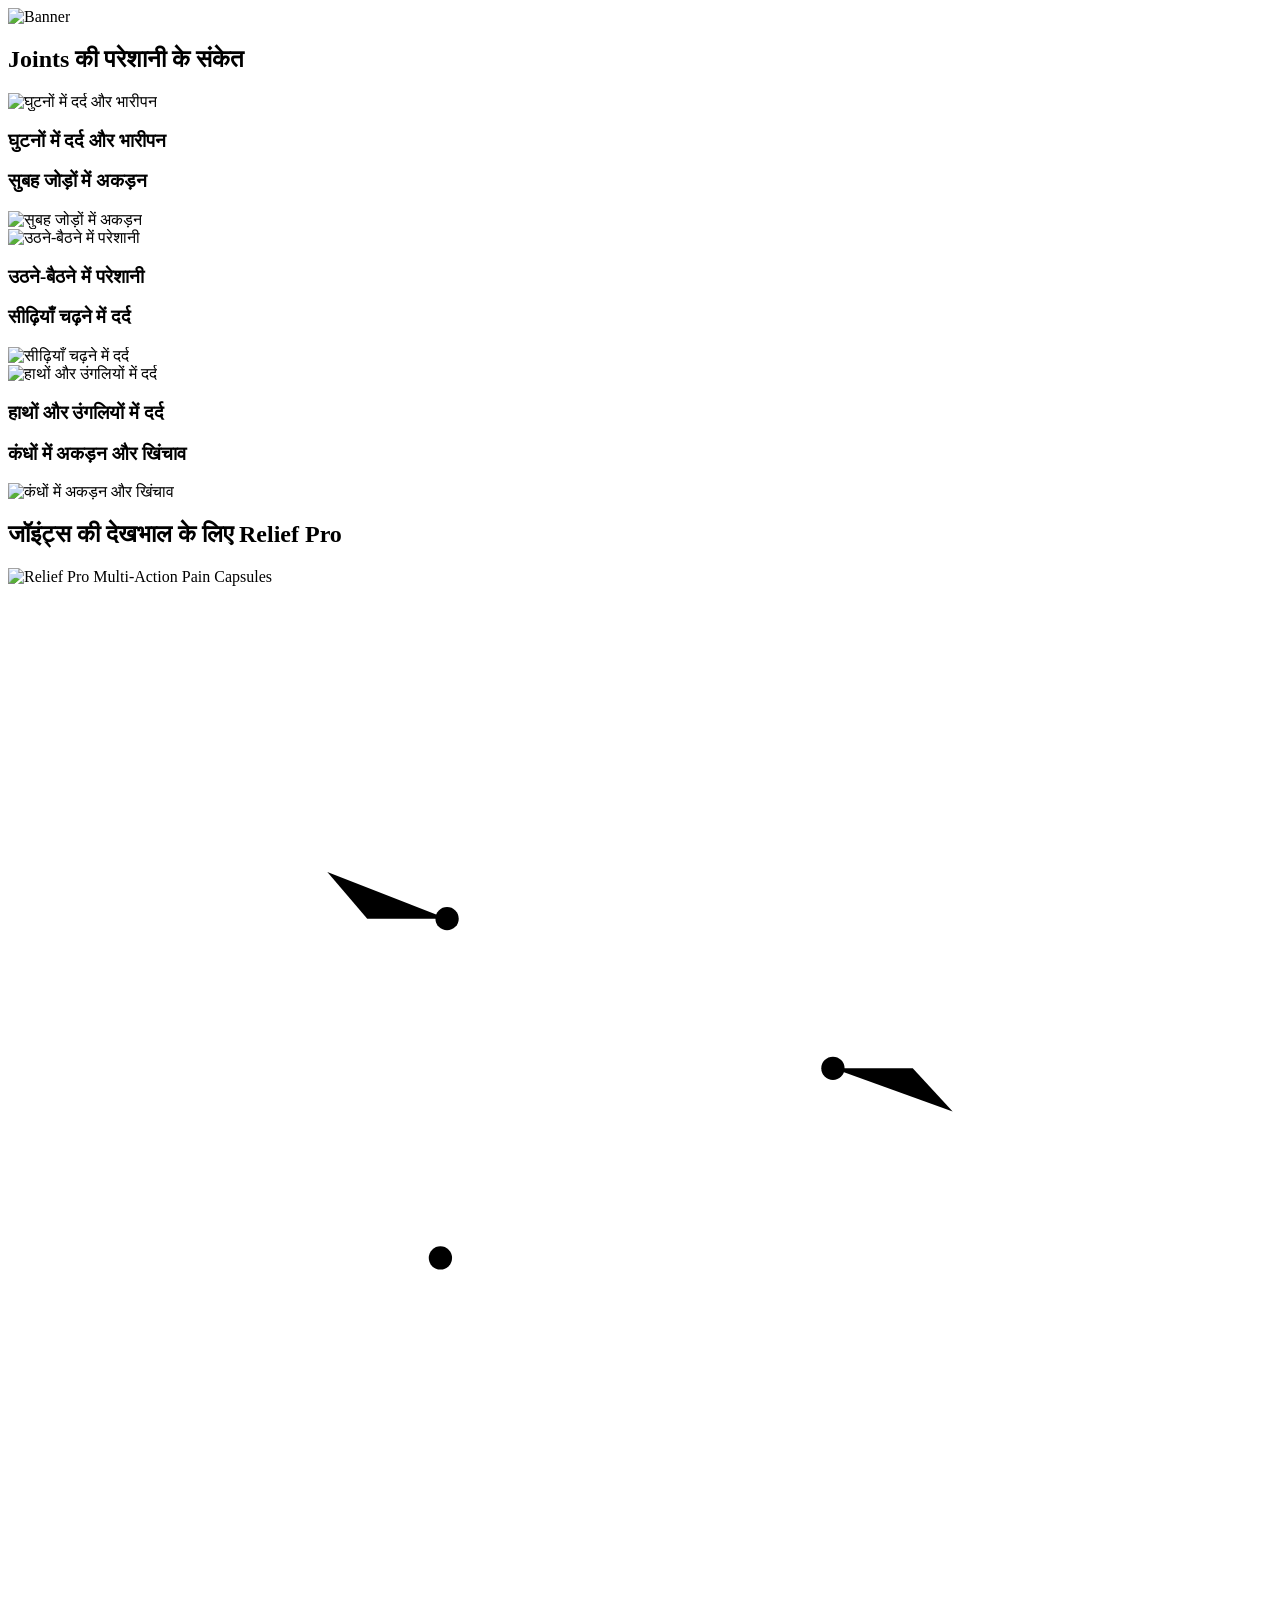
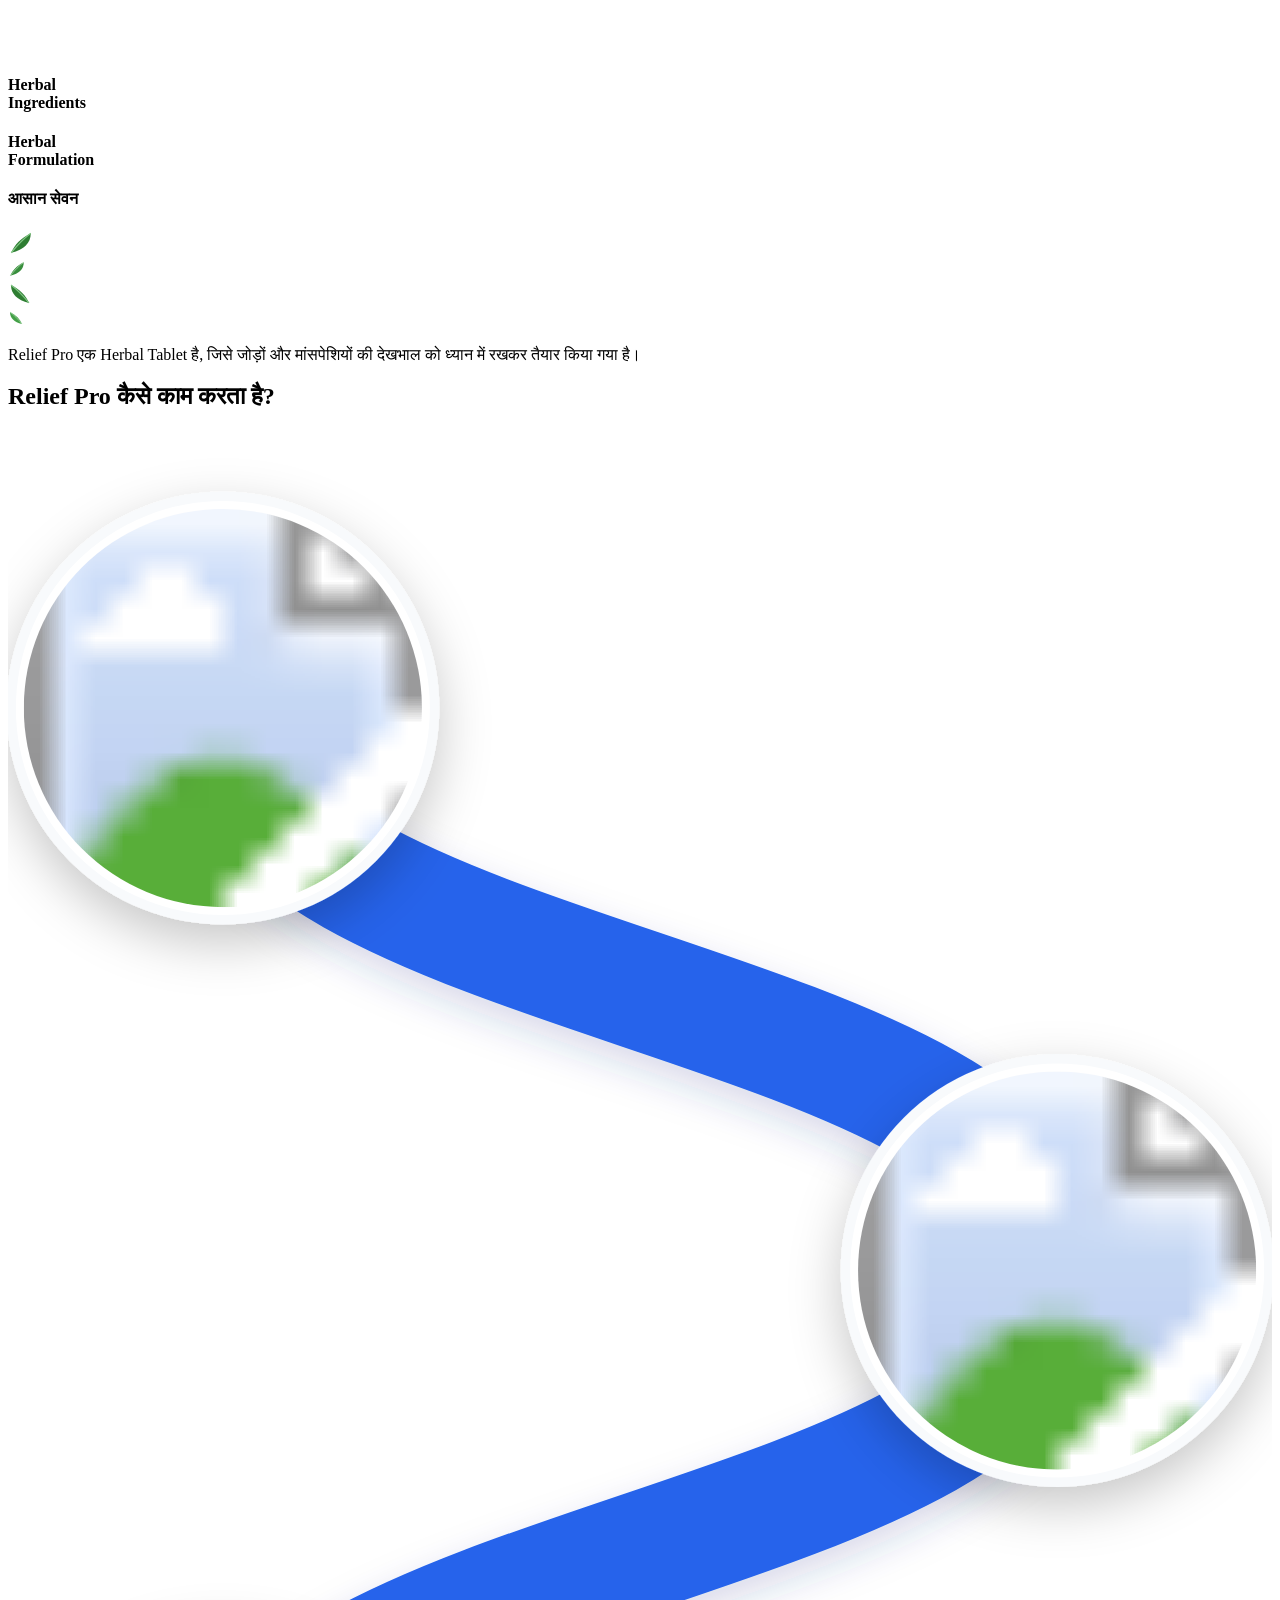
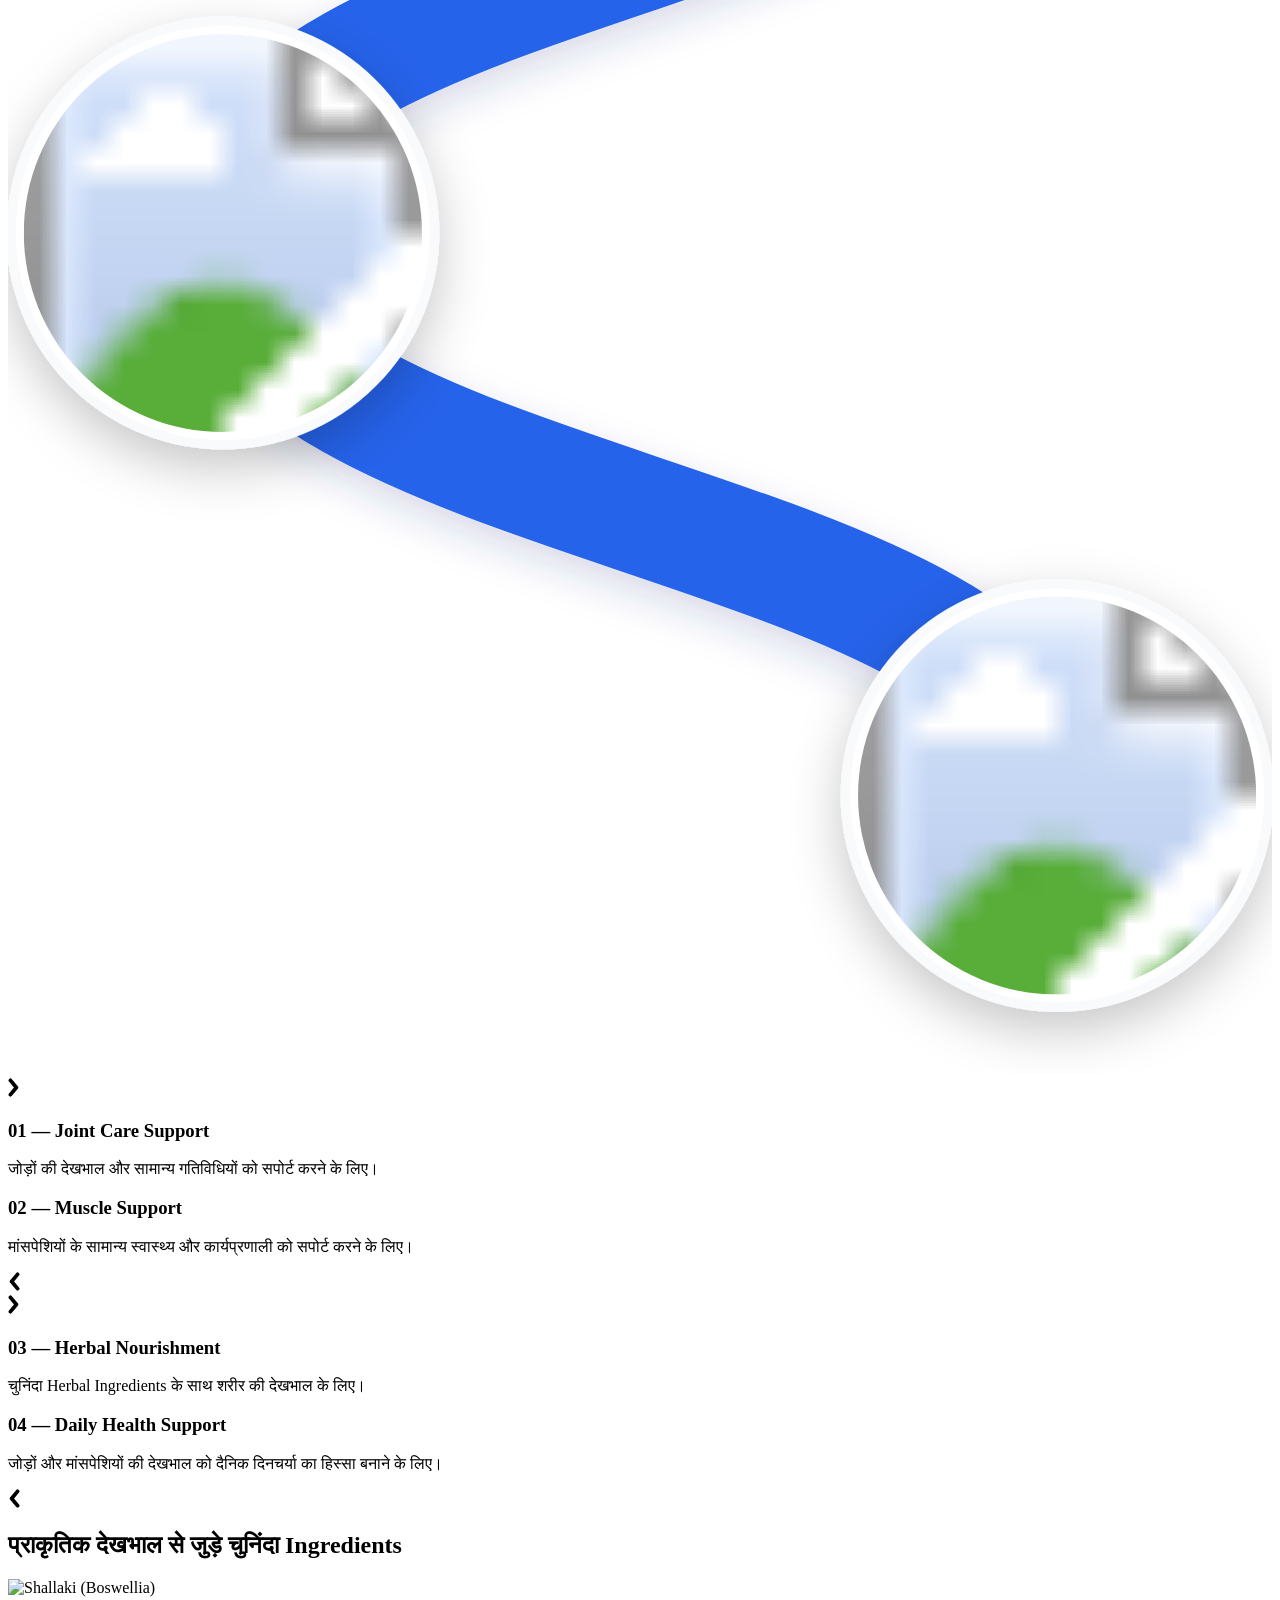
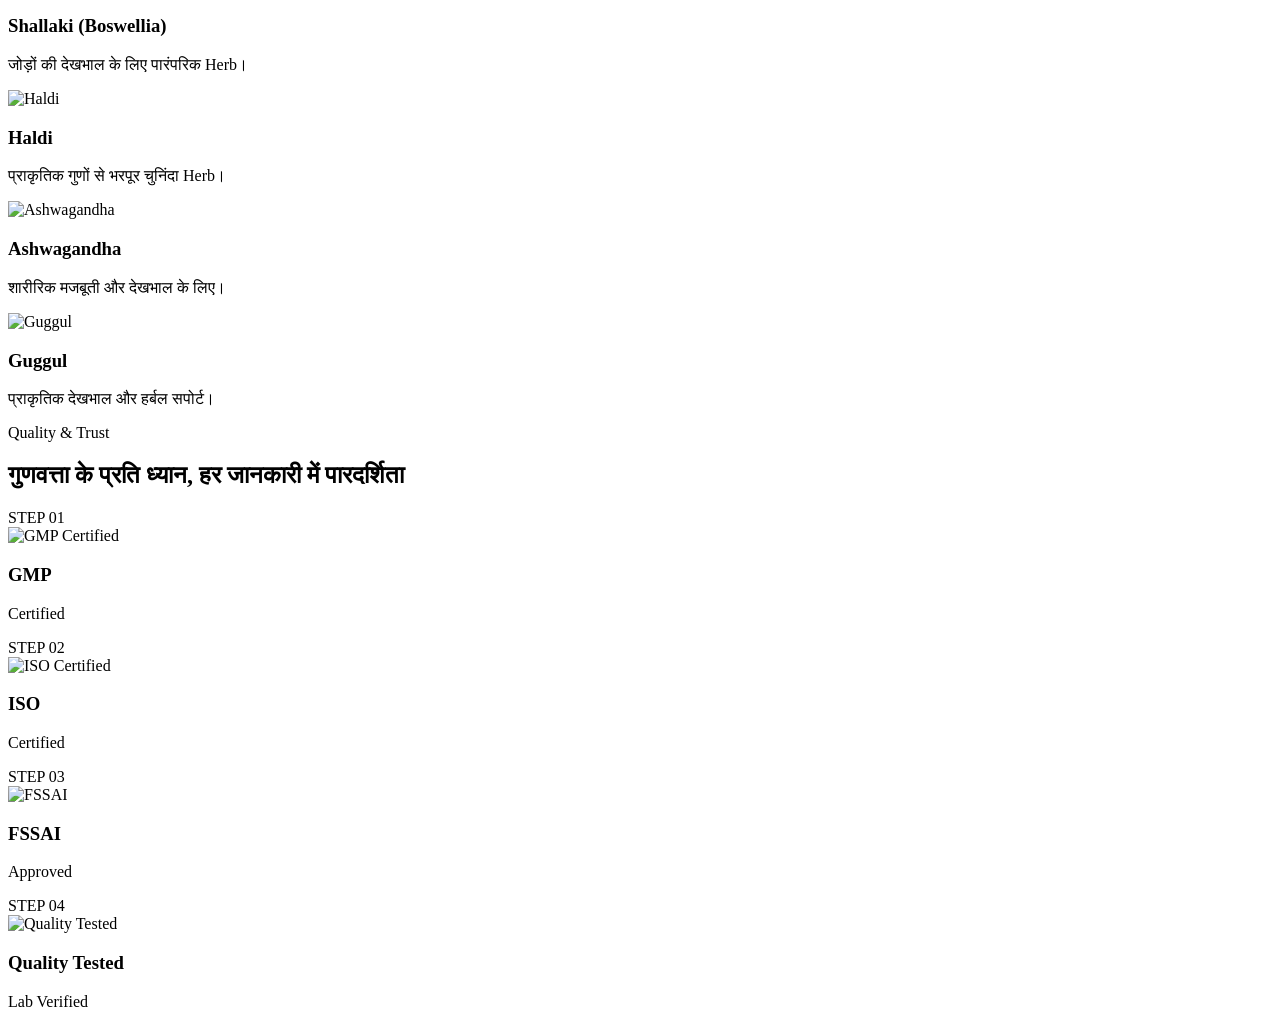
==== index.html @ 4ad6a69c "Add files via upload" ====
<!DOCTYPE html>
<html lang="hi">

<head>
  <meta charset="UTF-8">
  <meta name="viewport" content="width=device-width, initial-scale=1.0, maximum-scale=1.0, user-scalable=no">
  <title>Joints Care - Relief Pro</title>

  <!-- Google Fonts: Mukta & Poppins -->
  <link rel="preconnect" href="https://fonts.googleapis.com">
  <link rel="preconnect" href="https://fonts.gstatic.com" crossorigin>
  <link
    href="https://fonts.googleapis.com/css2?family=Mukta:wght@400;500;600;700;800&family=Poppins:wght@500;600;700;800&display=swap"
    rel="stylesheet">

  <link rel="stylesheet" href="style.css">
</head>

<body>

  <!-- Main Mobile Container (Max 450px) -->
  <div class="mobile-wrapper">
    <!-- Banner Section -->
    <section class="banner-section">
      <img src="banner.png" alt="Banner" class="banner-img">
    </section>

    <!-- Section 2: समस्या को समझें -->
    <section class="problem-section">
      <div class="section-tag">
        <!-- <span>समस्या को समझें</span> -->
      </div>

      <h2 class="section-title"><span class="highlight-saffron">Joints</span> की परेशानी के संकेत</h2>

      <div class="zigzag-list">
        <!-- Item 1 (Image Left, Text Right) -->
        <div class="zigzag-item item-left animate-on-scroll">
          <div class="zigzag-img-wrap">
            <img src="1.jpg" alt="घुटनों में दर्द और भारीपन" class="zigzag-img">
          </div>
          <div class="zigzag-text">
            <h3 class="zigzag-title">घुटनों में दर्द और भारीपन</h3>
          </div>
        </div>

        <!-- Item 2 (Text Left, Image Right) -->
        <div class="zigzag-item item-right animate-on-scroll">
          <div class="zigzag-text">
            <h3 class="zigzag-title">सुबह जोड़ों में अकड़न</h3>
          </div>
          <div class="zigzag-img-wrap">
            <img src="2.jpg" alt="सुबह जोड़ों में अकड़न" class="zigzag-img">
          </div>
        </div>

        <!-- Item 3 (Image Left, Text Right) -->
        <div class="zigzag-item item-left animate-on-scroll">
          <div class="zigzag-img-wrap">
            <img src="3.jpg" alt="उठने-बैठने में परेशानी" class="zigzag-img">
          </div>
          <div class="zigzag-text">
            <h3 class="zigzag-title">उठने-बैठने में परेशानी</h3>
          </div>
        </div>

        <!-- Item 4 (Text Left, Image Right) -->
        <div class="zigzag-item item-right animate-on-scroll">
          <div class="zigzag-text">
            <h3 class="zigzag-title">सीढ़ियाँ चढ़ने में दर्द</h3>
          </div>
          <div class="zigzag-img-wrap">
            <img src="4.jpg" alt="सीढ़ियाँ चढ़ने में दर्द" class="zigzag-img">
          </div>
        </div>

        <!-- Item 5 (Image Left, Text Right) -->
        <div class="zigzag-item item-left animate-on-scroll">
          <div class="zigzag-img-wrap">
            <img src="5.jpg" alt="हाथों और उंगलियों में दर्द" class="zigzag-img">
          </div>
          <div class="zigzag-text">
            <h3 class="zigzag-title">हाथों और उंगलियों में दर्द</h3>
          </div>
        </div>

        <!-- Item 6 (Text Left, Image Right) -->
        <div class="zigzag-item item-right animate-on-scroll">
          <div class="zigzag-text">
            <h3 class="zigzag-title">कंधों में अकड़न और खिंचाव</h3>
          </div>
          <div class="zigzag-img-wrap">
            <img src="6.jpg" alt="कंधों में अकड़न और खिंचाव" class="zigzag-img">
          </div>
        </div>
      </div>
    </section>

    <!-- Section 3: Pain Oil (3D Luxury Product Podium Showcase - Royal Blue & Saffron) -->
    <section class="product-section podium-style" id="product-section">
      <!-- 3D Luxury Showcase Card -->
      <div class="podium-card">
        <!-- Card Header (Exact user text with Royal Blue & Saffron) -->
        <div class="podium-header-center">
          <h2 class="podium-heading-clean">
            जॉइंट्स की देखभाल के लिए <span class="highlight-saffron">Relief Pro</span>
          </h2>
          <div class="title-bar-small"></div>
        </div>

        <!-- 3D Stage Arena -->
        <div class="podium-stage-arena">
          <!-- 3D Large Circular Alcove Backdrop with Inset Depth -->
          <div class="podium-alcove-circle"></div>

          <!-- Product Bottle & Pedestal Frame -->
          <div class="podium-bottle-frame">
            <img src="product.jpg" alt="Relief Pro Multi-Action Pain Capsules" class="podium-bottle-photo">
          </div>

          <!-- SVG Precision Pointer Lines with Dots (Strictly Royal Blue #1F3A8A) -->
          <svg class="podium-pointers-svg" viewBox="0 0 380 320" preserveAspectRatio="none">
            <!-- Left Top Pointer: Herbal Ingredients (Ends at X=96, before text) -->
            <circle cx="132" cy="100" r="3.5" class="pointer-dot-svg" />
            <path d="M 132,100 L 108,100 L 96,86" class="pointer-path-svg" />

            <!-- Right Mid Pointer: Herbal Formulation (Ends at X=284, before text) -->
            <circle cx="248" cy="145" r="3.5" class="pointer-dot-svg" />
            <path d="M 248,145 L 272,145 L 284,158" class="pointer-path-svg" />

            <!-- Left Bottom Pointer: आसान सेवन (Ends at X=96, before text) -->
            <circle cx="130" cy="202" r="3.5" class="pointer-dot-svg" />
            <path d="M 130,202 L 96,202" class="pointer-path-svg" />
          </svg>

          <!-- Callout Label 1: Herbal Ingredients (Top-Left) -->
          <div class="podium-callout callout-left-top">
            <h4>Herbal<br>Ingredients</h4>
          </div>

          <!-- Callout Label 2: Herbal Formulation (Mid-Right) -->
          <div class="podium-callout callout-right-mid">
            <h4>Herbal<br>Formulation</h4>
          </div>

          <!-- Callout Label 3: आसान सेवन (Bottom-Left) -->
          <div class="podium-callout callout-left-bottom">
            <h4>आसान सेवन</h4>
          </div>

          <!-- 3D White Pedestal Base with Saffron Rim -->
          <div class="podium-base-pedestal">
            <div class="pedestal-gold-line"></div>
          </div>

          <!-- Fresh Green Leaves scattered on floor -->
          <div class="podium-leaf leaf-pos-1">
            <svg viewBox="0 0 32 32" fill="#2E7D32" width="26" height="26">
              <path d="M4 28 C 8 18, 16 10, 28 4 C 28 16, 20 24, 4 28 Z" />
              <path d="M4 28 C 12 18, 20 10, 28 4" stroke="#81C784" stroke-width="1.5" fill="none" />
            </svg>
          </div>
          <div class="podium-leaf leaf-pos-2">
            <svg viewBox="0 0 32 32" fill="#388E3C" width="18" height="18">
              <path d="M4 28 C 8 18, 16 10, 28 4 C 28 16, 20 24, 4 28 Z" />
              <path d="M4 28 C 12 18, 20 10, 28 4" stroke="#A5D6A7" stroke-width="1.5" fill="none" />
            </svg>
          </div>
          <div class="podium-leaf leaf-pos-3">
            <svg viewBox="0 0 32 32" fill="#2E7D32" width="24" height="24">
              <path d="M28 28 C 24 18, 16 10, 4 4 C 4 16, 12 24, 28 28 Z" />
              <path d="M28 28 C 20 18, 12 10, 4 4" stroke="#81C784" stroke-width="1.5" fill="none" />
            </svg>
          </div>
          <div class="podium-leaf leaf-pos-4">
            <svg viewBox="0 0 32 32" fill="#43A047" width="16" height="16">
              <path d="M28 28 C 24 18, 16 10, 4 4 C 4 16, 12 24, 28 28 Z" />
              <path d="M28 28 C 20 18, 12 10, 4 4" stroke="#A5D6A7" stroke-width="1.5" fill="none" />
            </svg>
          </div>
        </div>
      </div>

      <!-- Clean Description Box Below Card (Exact user text) -->
      <div class="podium-desc-card">
        <p>Relief Pro एक Herbal Tablet है, जिसे जोड़ों और मांसपेशियों की देखभाल को ध्यान में रखकर तैयार किया गया है।</p>
      </div>
    </section>

    <!-- SECTION 4: How Pain Oil Works (Connecting Bridges & Dotted Rings Infographic) -->
    <section class="how-it-works-section" id="how-it-works">
      <!-- Section Header -->
      <div class="section-tag-center">
        <!-- <span class="tag-pill">How Pain Oil Works</span> -->
      </div>

      <h2 class="section-title-works">
        Relief Pro <span class="highlight-saffron">कैसे काम करता है?</span>
      </h2>
      <div class="title-bar-small"></div>

      <!-- Continuous Ribbon Infographic -->
      <div class="infographic-flow-container">
        <!-- SVG Connecting Bridge & Dotted Disc Nodes (Enlarged 126px Images) -->
        <svg class="flow-snake-svg" viewBox="0 0 400 710" fill="none" xmlns="http://www.w3.org/2000/svg"
          xmlns:xlink="http://www.w3.org/1999/xlink">
          <defs>
            <!-- Soft Shadow for Connecting Bridge -->
            <filter id="bridgeShadow" x="-20%" y="-20%" width="140%" height="140%">
              <feDropShadow dx="0" dy="5" stdDeviation="6" flood-color="#1E3A8A" flood-opacity="0.18" />
            </filter>

            <!-- 3D Shadow for White Discs -->
            <filter id="discElevatedShadow" x="-30%" y="-30%" width="160%" height="160%">
              <feDropShadow dx="0" dy="6" stdDeviation="8" flood-color="#000000" flood-opacity="0.22" />
            </filter>

            <!-- Circular Clips for Bigger Images (Diameter 126px) -->
            <clipPath id="discClip1">
              <circle cx="68" cy="88" r="63" />
            </clipPath>
            <clipPath id="discClip2">
              <circle cx="332" cy="266" r="63" />
            </clipPath>
            <clipPath id="discClip3">
              <circle cx="68" cy="444" r="63" />
            </clipPath>
            <clipPath id="discClip4">
              <circle cx="332" cy="622" r="63" />
            </clipPath>
          </defs>

          <!-- LAYER 1: Single Solid Royal Blue Connecting Line (Never touches text!) -->
          <path d="M 68,88 C 68,177 332,177 332,266 C 332,355 68,355 68,444 C 68,533 332,533 332,622" stroke="#2563EB"
            stroke-width="38" stroke-linecap="round" stroke-linejoin="round" filter="url(#bridgeShadow)" />

          <!-- LAYER 2: 3D Elevated White Discs & Large Photos (Diameter 126px) -->
          <!-- Disc 1 -->
          <circle cx="68" cy="88" r="67" fill="#FFFFFF" filter="url(#discElevatedShadow)" stroke="#F8FAFC"
            stroke-width="3" />
          <image href="2.1.webp" xlink:href="2.1.webp" x="5" y="25" width="126" height="126" clip-path="url(#discClip1)"
            preserveAspectRatio="xMidYMid slice" />

          <!-- Disc 2 -->
          <circle cx="332" cy="266" r="67" fill="#FFFFFF" filter="url(#discElevatedShadow)" stroke="#F8FAFC"
            stroke-width="3" />
          <image href="2.2.jpg" xlink:href="2.2.jpg" x="269" y="203" width="126" height="126"
            clip-path="url(#discClip2)" preserveAspectRatio="xMidYMid slice" />

          <!-- Disc 3 -->
          <circle cx="68" cy="444" r="67" fill="#FFFFFF" filter="url(#discElevatedShadow)" stroke="#F8FAFC"
            stroke-width="3" />
          <image href="hn.webp" xlink:href="hn.webp" x="5" y="381" width="126" height="126" clip-path="url(#discClip3)"
            preserveAspectRatio="xMidYMid slice" />

          <!-- Disc 4 -->
          <circle cx="332" cy="622" r="67" fill="#FFFFFF" filter="url(#discElevatedShadow)" stroke="#F8FAFC"
            stroke-width="3" />
          <image href="ds.jpg" xlink:href="ds.jpg" x="269" y="559" width="126" height="126" clip-path="url(#discClip4)"
            preserveAspectRatio="xMidYMid slice" />
        </svg>

        <!-- HTML Text Overlay (Organized like Reference: Chevron Arrow beside Left-Aligned Text Box) -->
        <div class="flow-html-overlay">
          <!-- Row 1: Disc on Left | [Chevron >] [Title + Description] on Right -->
          <div class="flow-row row-disc-left">
            <div class="flow-node-col"></div>
            <div class="flow-text-card text-card-right">
              <div class="flow-arrow-icon arrow-blue">
                <svg viewBox="0 0 10 16" width="12" height="19" fill="none">
                  <path d="M 2 2 L 7 8 L 2 14" stroke="currentColor" stroke-width="3.2" stroke-linecap="round"
                    stroke-linejoin="round" />
                </svg>
              </div>
              <div class="flow-text-box">
                <h3 class="flow-step-title title-blue">01 — Joint Care Support</h3>
                <p class="flow-step-desc">जोड़ों की देखभाल और सामान्य गतिविधियों को सपोर्ट करने के लिए।</p>
              </div>
            </div>
          </div>

          <!-- Row 2: [Title + Description] [< Chevron] on Left | Disc on Right -->
          <div class="flow-row row-disc-right">
            <div class="flow-text-card text-card-left">
              <div class="flow-text-box">
                <h3 class="flow-step-title title-blue">02 — Muscle Support</h3>
                <p class="flow-step-desc">मांसपेशियों के सामान्य स्वास्थ्य और कार्यप्रणाली को सपोर्ट करने के लिए।</p>
              </div>
              <div class="flow-arrow-icon arrow-blue">
                <svg viewBox="0 0 10 16" width="12" height="19" fill="none">
                  <path d="M 8 2 L 3 8 L 8 14" stroke="currentColor" stroke-width="3.2" stroke-linecap="round"
                    stroke-linejoin="round" />
                </svg>
              </div>
            </div>
            <div class="flow-node-col"></div>
          </div>

          <!-- Row 3: Disc on Left | [Chevron >] [Title + Description] on Right -->
          <div class="flow-row row-disc-left">
            <div class="flow-node-col"></div>
            <div class="flow-text-card text-card-right">
              <div class="flow-arrow-icon arrow-blue">
                <svg viewBox="0 0 10 16" width="12" height="19" fill="none">
                  <path d="M 2 2 L 7 8 L 2 14" stroke="currentColor" stroke-width="3.2" stroke-linecap="round"
                    stroke-linejoin="round" />
                </svg>
              </div>
              <div class="flow-text-box">
                <h3 class="flow-step-title title-blue">03 — Herbal Nourishment</h3>
                <p class="flow-step-desc">चुनिंदा Herbal Ingredients के साथ शरीर की देखभाल के लिए।</p>
              </div>
            </div>
          </div>

          <!-- Row 4: [Title + Description] [< Chevron] on Left | Disc on Right -->
          <div class="flow-row row-disc-right">
            <div class="flow-text-card text-card-left">
              <div class="flow-text-box">
                <h3 class="flow-step-title title-blue">04 — Daily Health Support</h3>
                <p class="flow-step-desc">जोड़ों और मांसपेशियों की देखभाल को दैनिक दिनचर्या का हिस्सा बनाने के लिए।</p>
              </div>
              <div class="flow-arrow-icon arrow-blue">
                <svg viewBox="0 0 10 16" width="12" height="19" fill="none">
                  <path d="M 8 2 L 3 8 L 8 14" stroke="currentColor" stroke-width="3.2" stroke-linecap="round"
                    stroke-linejoin="round" />
                </svg>
              </div>
            </div>
            <div class="flow-node-col"></div>
          </div>
        </div>
      </div>
    </section>

    <!-- SECTION 5: Ingredients (Organic Leaf Cards - Royal Blue & Saffron Style) -->
    <section class="ingredients-section leaf-cards-style" id="ingredients-section">
      <!-- Section Header -->
      <div class="section-tag-center">
        <!-- <span class="tag-pill">Ingredients</span> -->
      </div>

      <h2 class="section-title-ingredients">
        प्राकृतिक देखभाल से जुड़े <span class="highlight-saffron">चुनिंदा Ingredients</span>
      </h2>
      <div class="title-bar-small bar-saffron-center"></div>

      <!-- Organic Leaf Cards Container (Reference Design) -->
      <div class="herb-cards-container">
        <!-- Card 1: Shallaki (Boswellia) -->
        <div class="herb-leaf-card">
          <div class="herb-leaf-img-wrap">
            <img src="bos.jpg" alt="Shallaki (Boswellia)" class="herb-leaf-img">
          </div>
          <div class="herb-leaf-content">
            <h3 class="herb-leaf-title">Shallaki <span class="highlight-saffron">(Boswellia)</span></h3>
            <p class="herb-leaf-desc">जोड़ों की देखभाल के लिए पारंपरिक Herb।</p>
          </div>
        </div>

        <!-- Card 2: Haldi -->
        <div class="herb-leaf-card">
          <div class="herb-leaf-img-wrap">
            <img src="haldijpg.jpg" alt="Haldi" class="herb-leaf-img">
          </div>
          <div class="herb-leaf-content">
            <h3 class="herb-leaf-title">Haldi</h3>
            <p class="herb-leaf-desc">प्राकृतिक गुणों से भरपूर चुनिंदा Herb।</p>
          </div>
        </div>

        <!-- Card 3: Ashwagandha -->
        <div class="herb-leaf-card">
          <div class="herb-leaf-img-wrap">
            <img src="ashwagandha.jpg" alt="Ashwagandha" class="herb-leaf-img">
          </div>
          <div class="herb-leaf-content">
            <h3 class="herb-leaf-title">Ashwagandha</h3>
            <p class="herb-leaf-desc">शारीरिक मजबूती और देखभाल के लिए।</p>
          </div>
        </div>

        <!-- Card 4: Guggul -->
        <div class="herb-leaf-card">
          <div class="herb-leaf-img-wrap">
            <img src="guggal.jpg" alt="Guggul" class="herb-leaf-img">
          </div>
          <div class="herb-leaf-content">
            <h3 class="herb-leaf-title">Guggul</h3>
            <p class="herb-leaf-desc">प्राकृतिक देखभाल और हर्बल सपोर्ट।</p>
          </div>
        </div>
      </div>
    </section>

    <!-- SECTION 6: Quality & Trust (Reference Style 2x2 Curved Flap Cards) -->
    <section class="trust-section" id="trust-section">
      <!-- Section Header -->
      <div class="section-tag-center">
        <span class="tag-pill">Quality & Trust</span>
      </div>

      <h2 class="section-title-trust">
        गुणवत्ता के प्रति ध्यान, <span class="highlight-saffron">हर जानकारी में पारदर्शिता</span>
      </h2>
      <div class="title-bar-small bar-saffron-center"></div>

      <!-- 2x2 Grid with Offset Colored Flaps & Curved Step Tabs (Reference Design) -->
      <div class="trust-grid-container">
        <!-- Card 1: GMP (Top-Left) -->
        <div class="trust-card-wrapper card-tl">
          <div class="trust-inner-card">
            <!-- Curved Step Tab (Bottom-Right) -->
            <div class="step-tab tab-br tab-saffron">
              <span class="tab-step">STEP</span>
              <span class="tab-num">01</span>
            </div>
            <!-- Certificate Image -->
            <div class="trust-cert-wrap">
              <img src="cert1.avif" alt="GMP Certified" class="trust-cert-img">
            </div>
            <!-- Title & Label -->
            <h3 class="trust-card-title">GMP</h3>
            <p class="trust-card-sub">Certified</p>
          </div>
        </div>

        <!-- Card 2: ISO (Top-Right) -->
        <div class="trust-card-wrapper card-tr">
          <div class="trust-inner-card">
            <!-- Curved Step Tab (Bottom-Left) -->
            <div class="step-tab tab-bl tab-blue">
              <span class="tab-step">STEP</span>
              <span class="tab-num">02</span>
            </div>
            <!-- Certificate Image -->
            <div class="trust-cert-wrap">
              <img src="iso.avif" alt="ISO Certified" class="trust-cert-img">
            </div>
            <!-- Title & Label -->
            <h3 class="trust-card-title">ISO</h3>
            <p class="trust-card-sub">Certified</p>
          </div>
        </div>

        <!-- Card 3: FSSAI (Bottom-Left) -->
        <div class="trust-card-wrapper card-bl">
          <div class="trust-inner-card">
            <!-- Curved Step Tab (Top-Right) -->
            <div class="step-tab tab-tr tab-blue">
              <span class="tab-step">STEP</span>
              <span class="tab-num">03</span>
            </div>
            <!-- Certificate Image -->
            <div class="trust-cert-wrap">
              <img src="cert3.avif" alt="FSSAI" class="trust-cert-img">
            </div>
            <!-- Title & Label -->
            <h3 class="trust-card-title">FSSAI</h3>
            <p class="trust-card-sub">Approved</p>
          </div>
        </div>

        <!-- Card 4: Quality Tested (Bottom-Right) -->
        <div class="trust-card-wrapper card-br">
          <div class="trust-inner-card">
            <!-- Curved Step Tab (Top-Left) -->
            <div class="step-tab tab-tl tab-saffron">
              <span class="tab-step">STEP</span>
              <span class="tab-num">04</span>
            </div>
            <!-- Certificate Image -->
            <div class="trust-cert-wrap">
              <img src="cert4.avif" alt="Quality Tested" class="trust-cert-img">
            </div>
            <!-- Title & Label -->
            <h3 class="trust-card-title">Quality Tested</h3>
            <p class="trust-card-sub">Lab Verified</p>
          </div>
        </div>
      </div>
    </section>
  </div>

  <script src="script.js"></script>
</body>

</html>
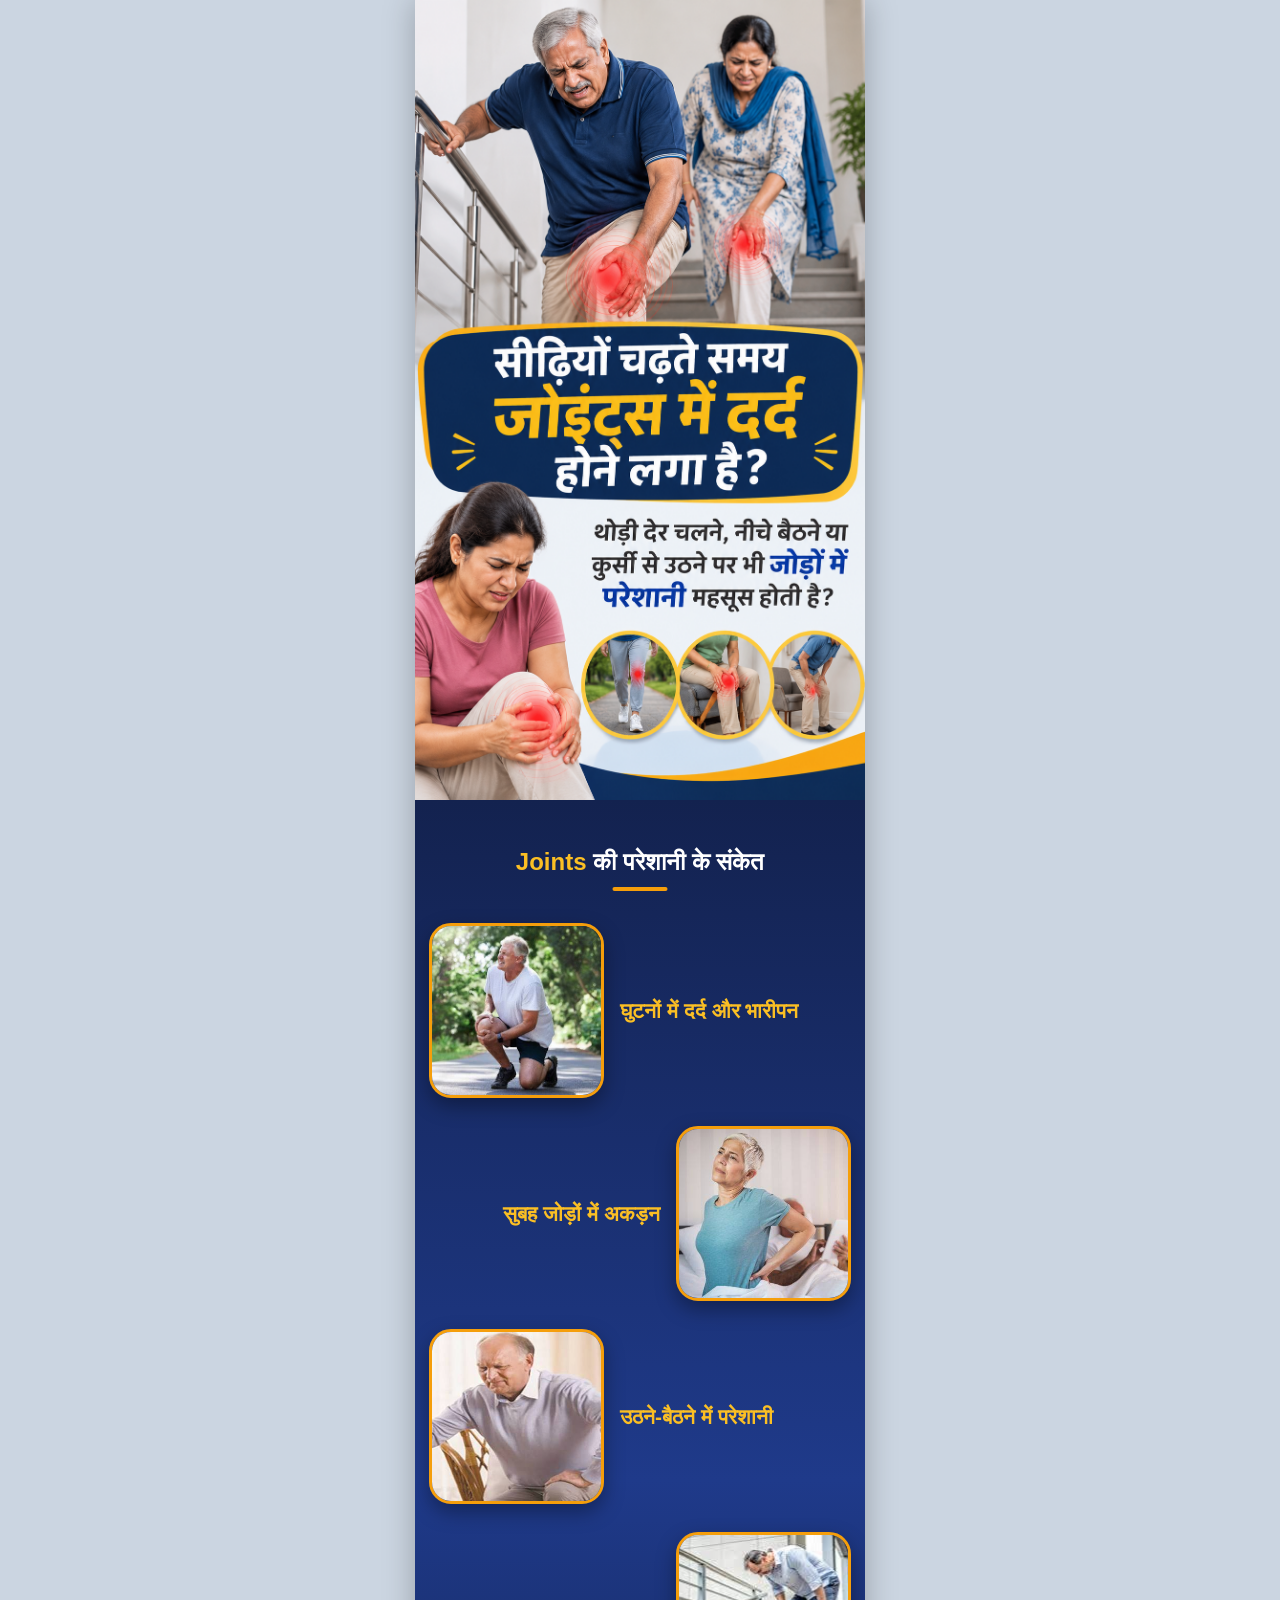
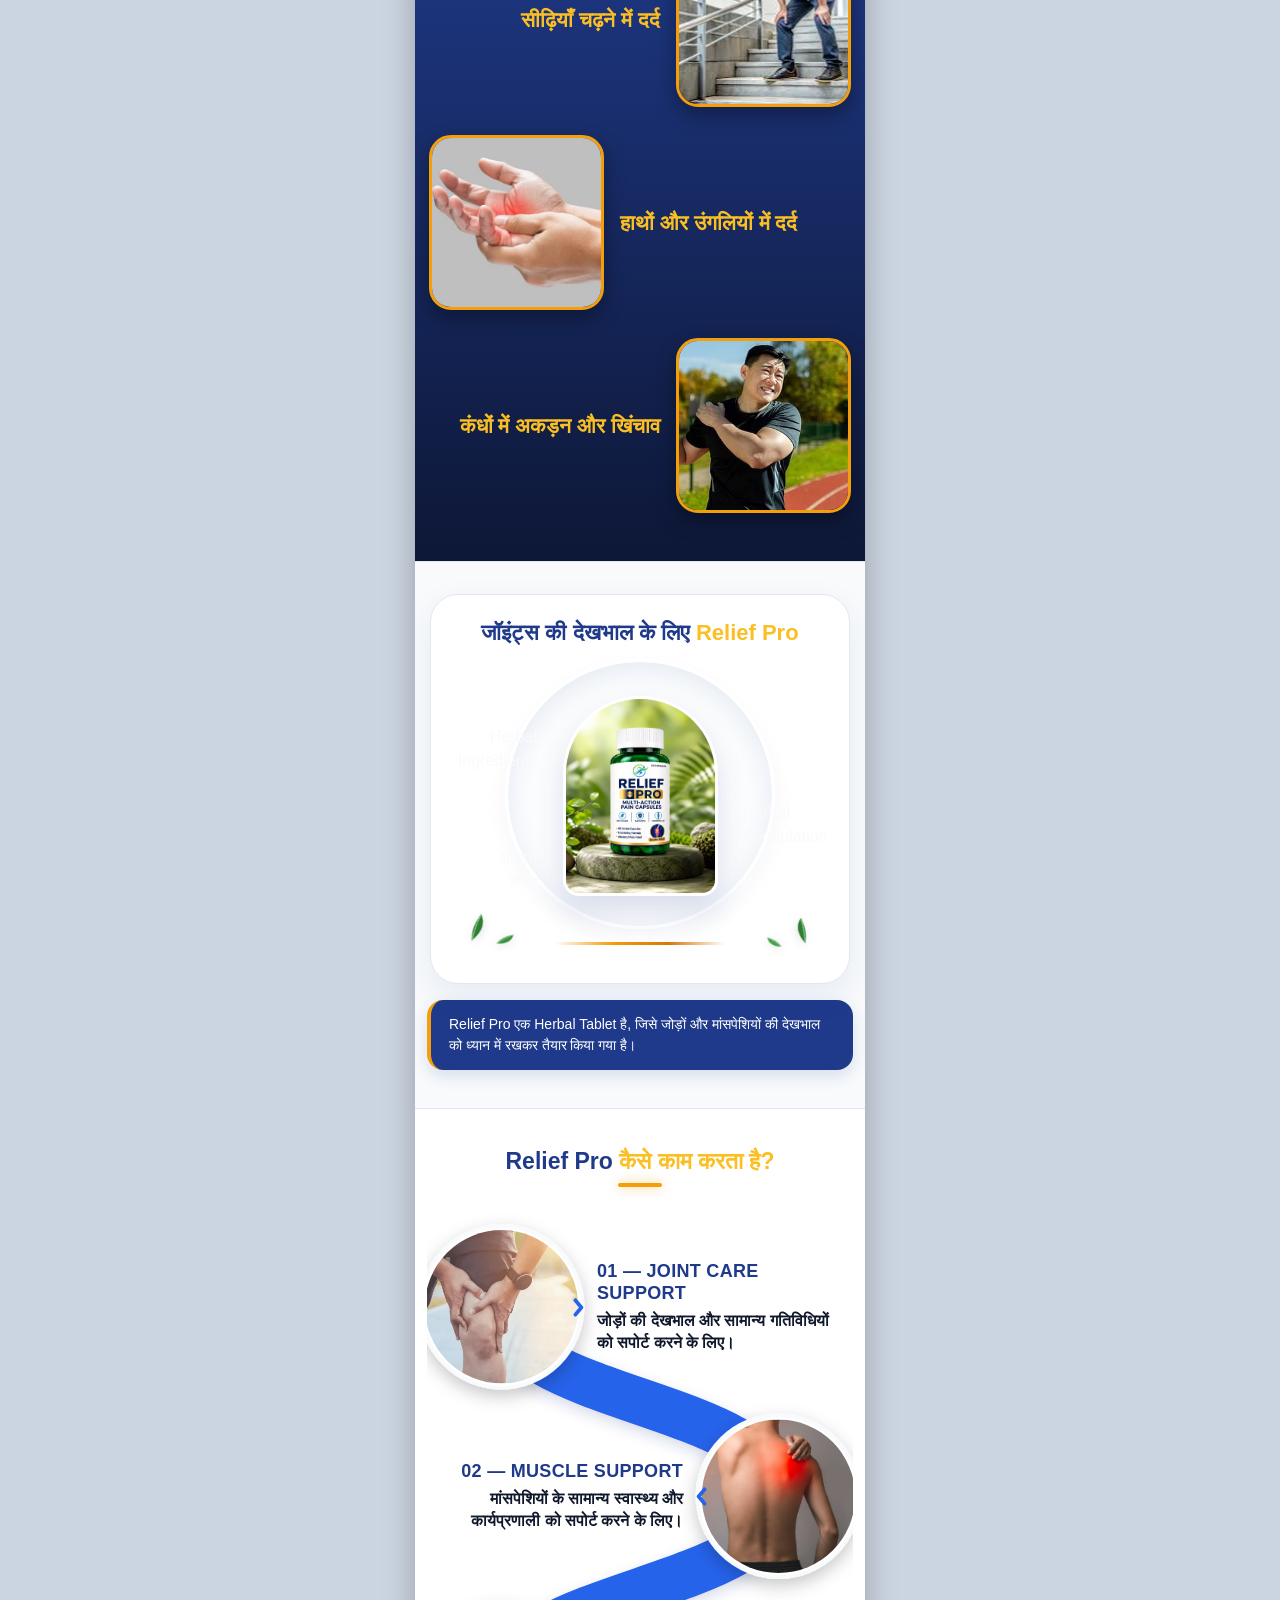
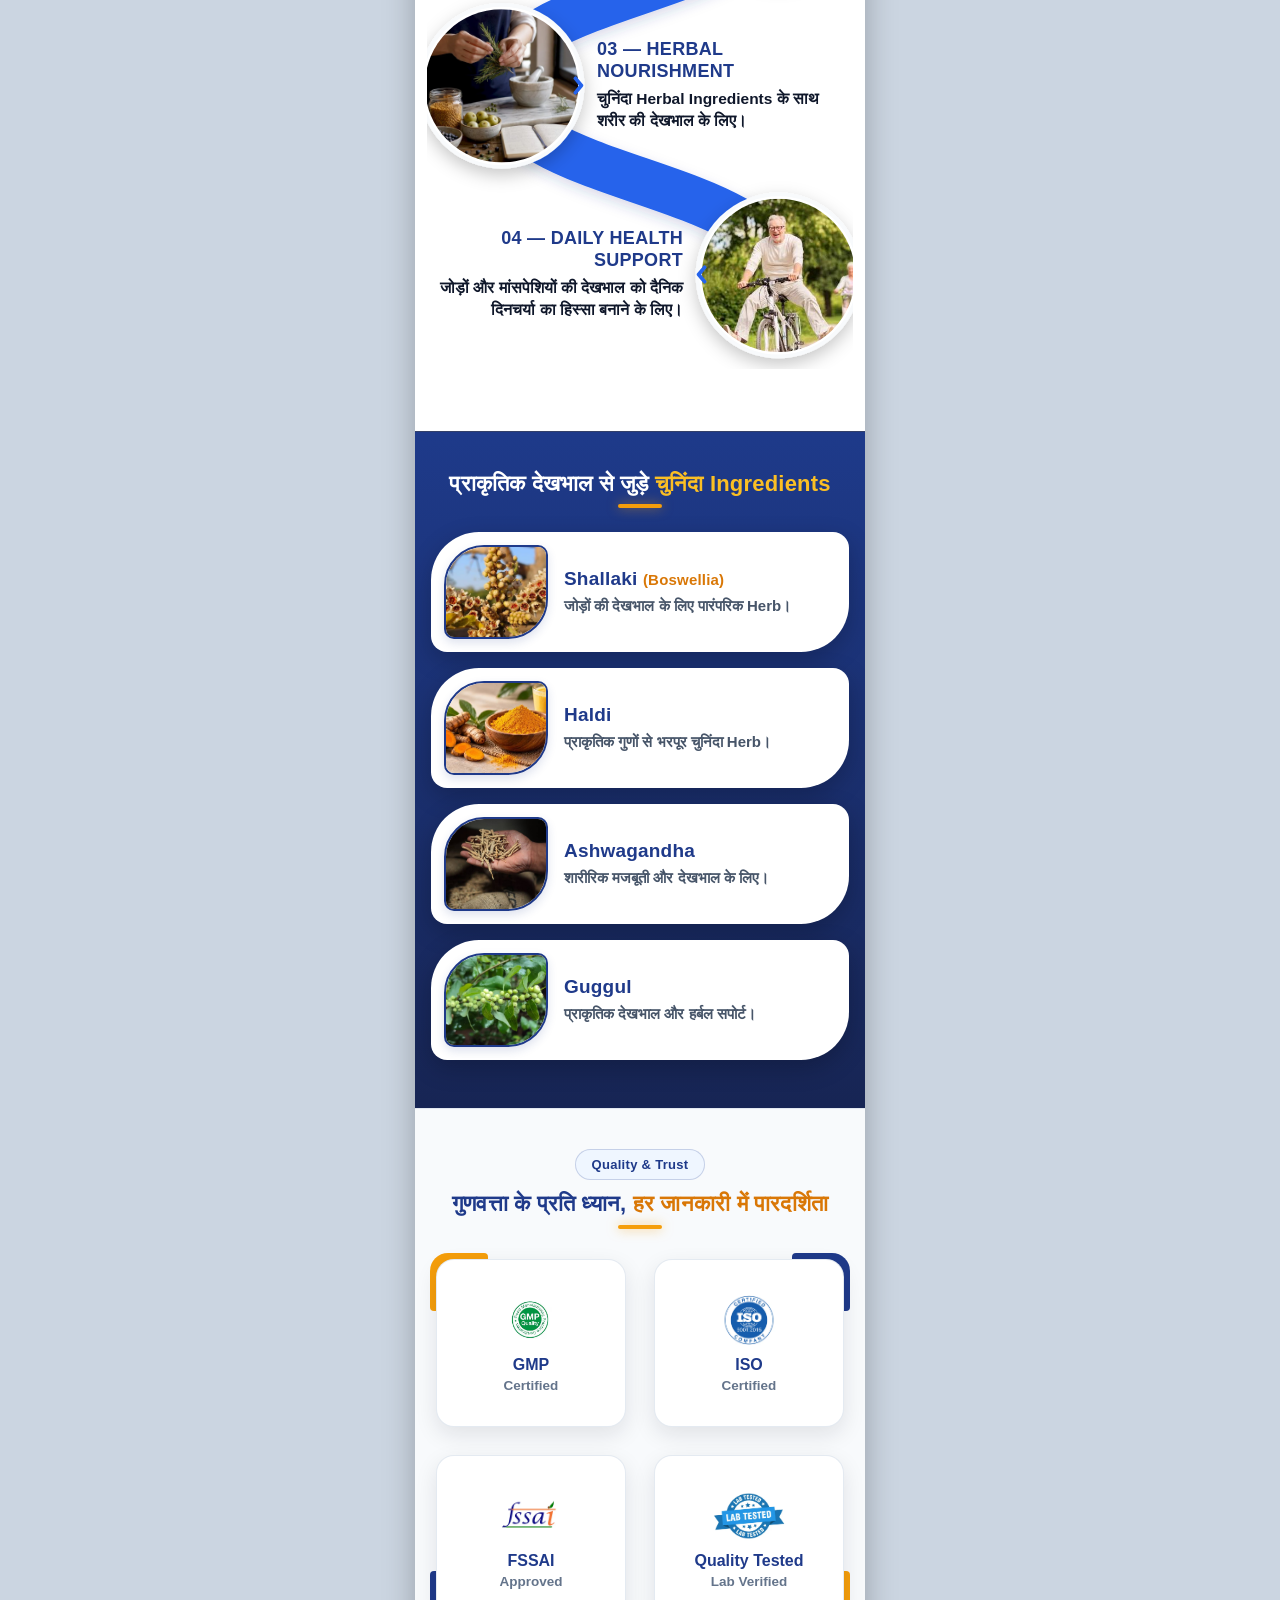
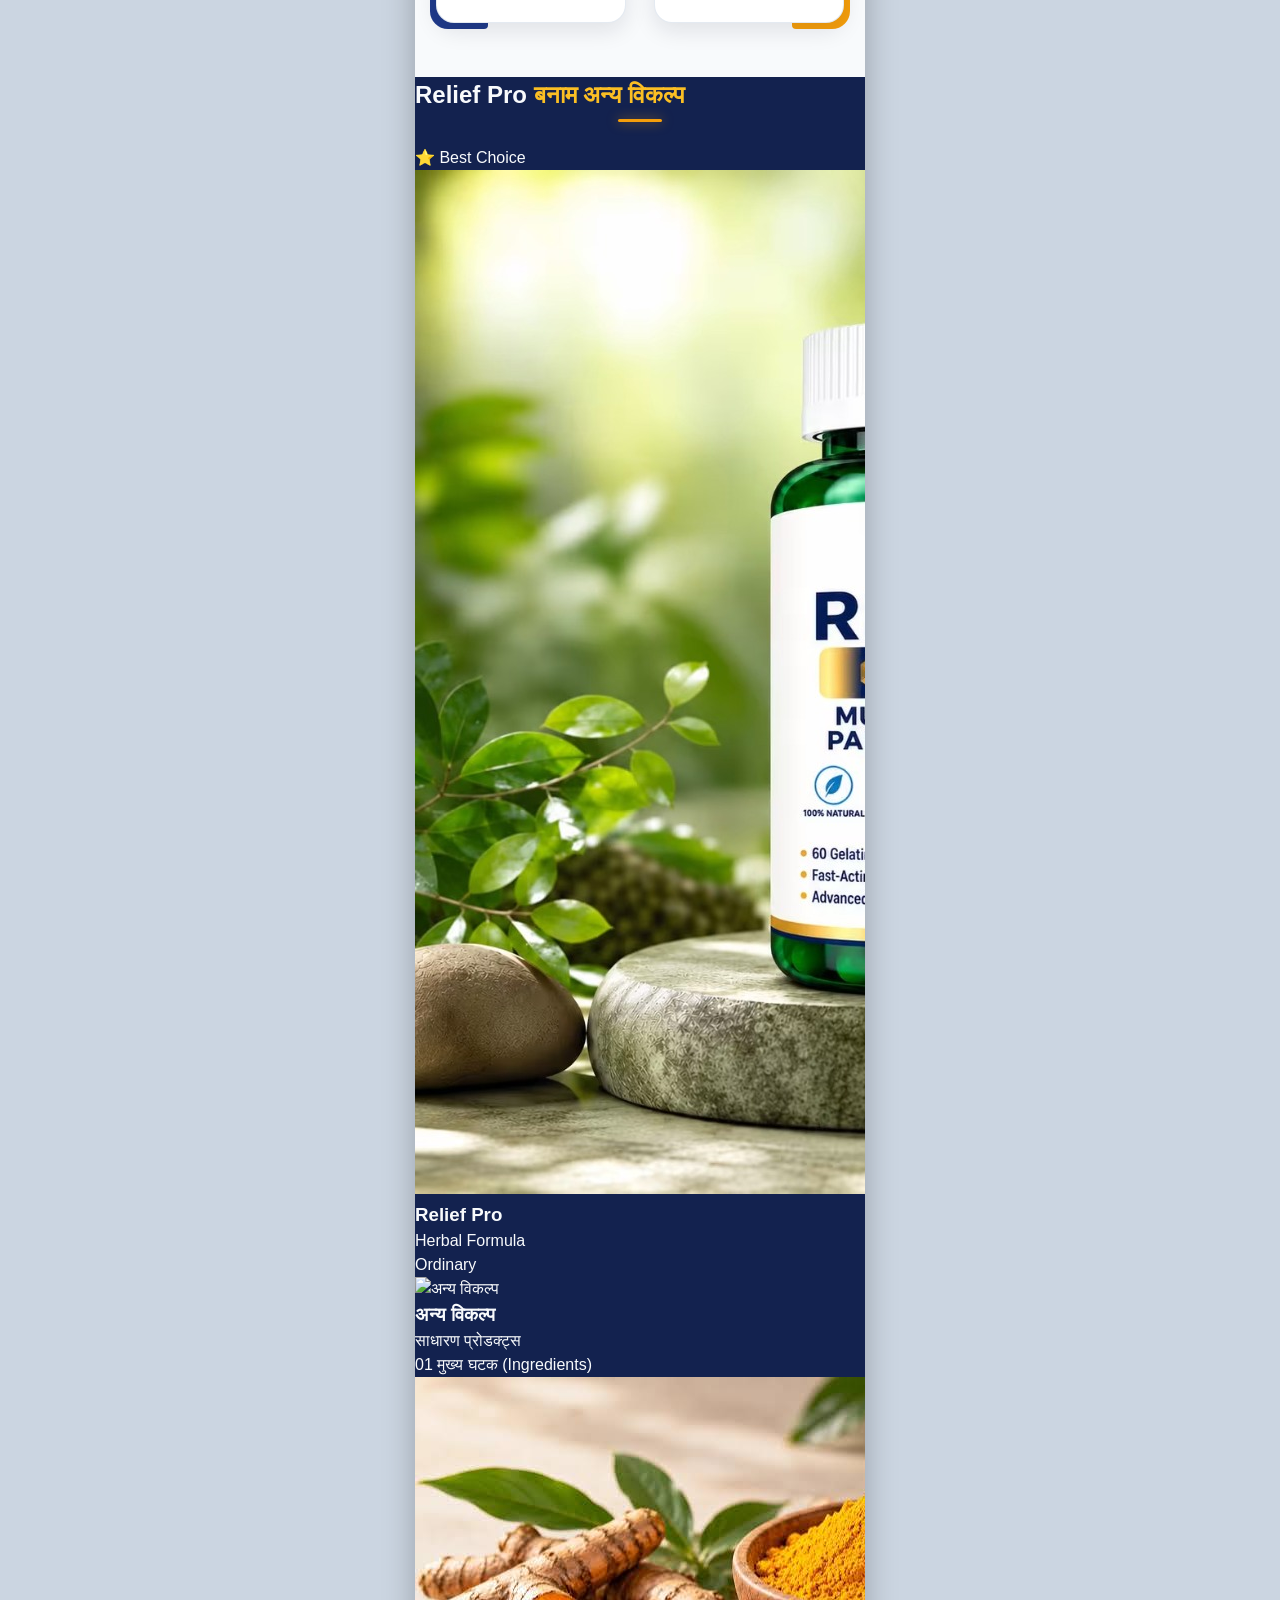
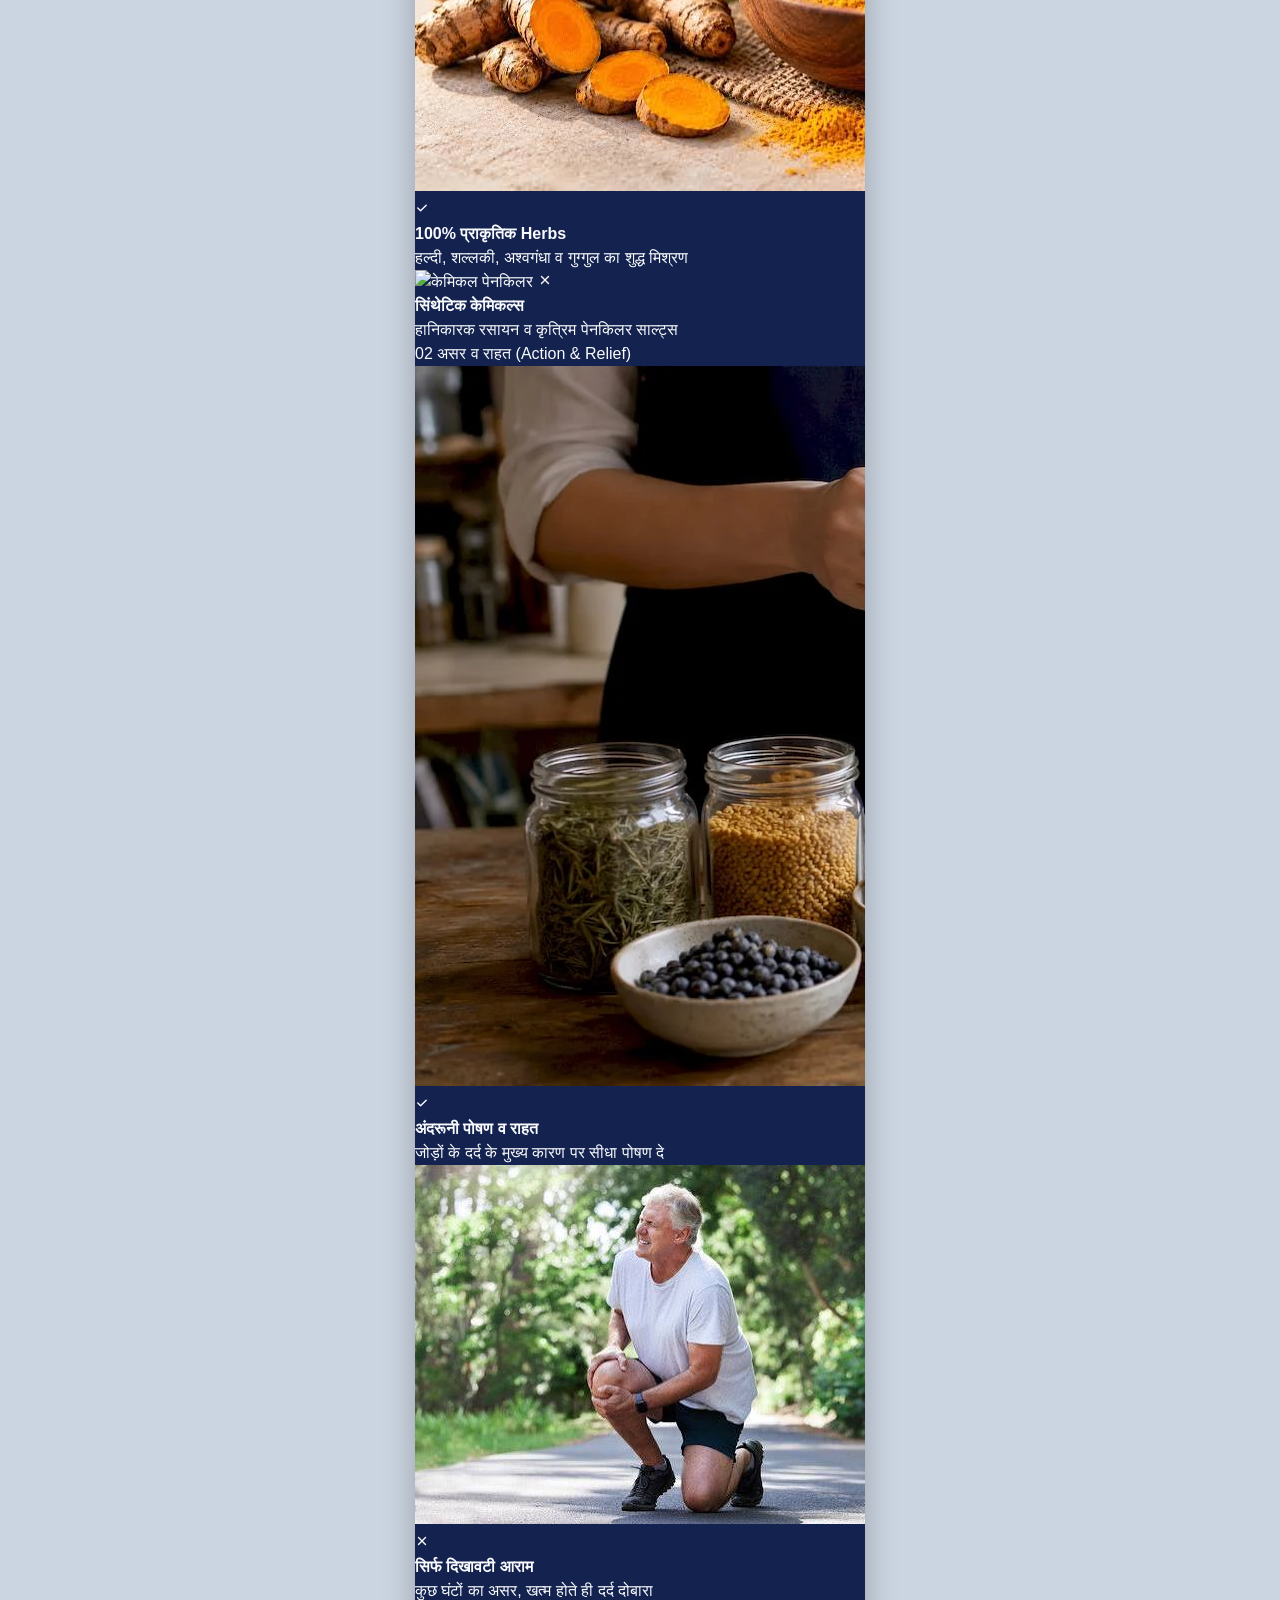
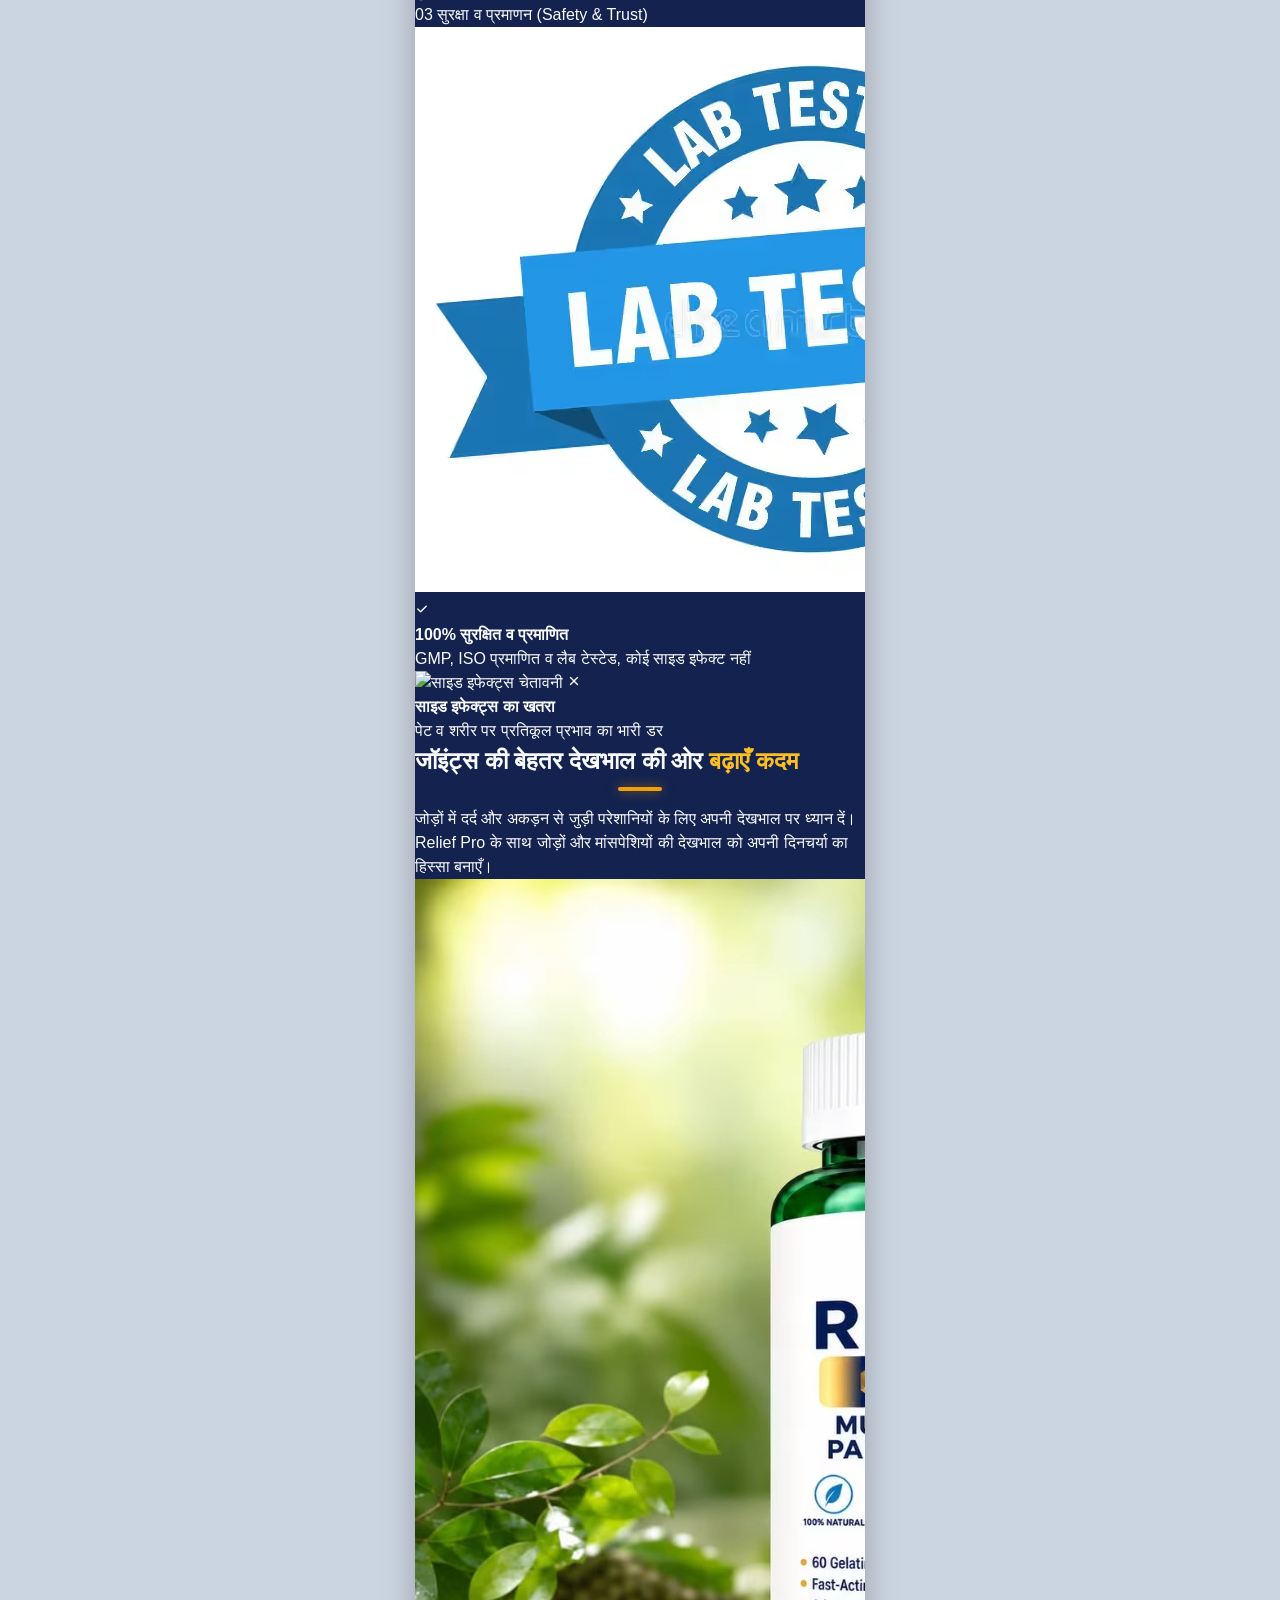
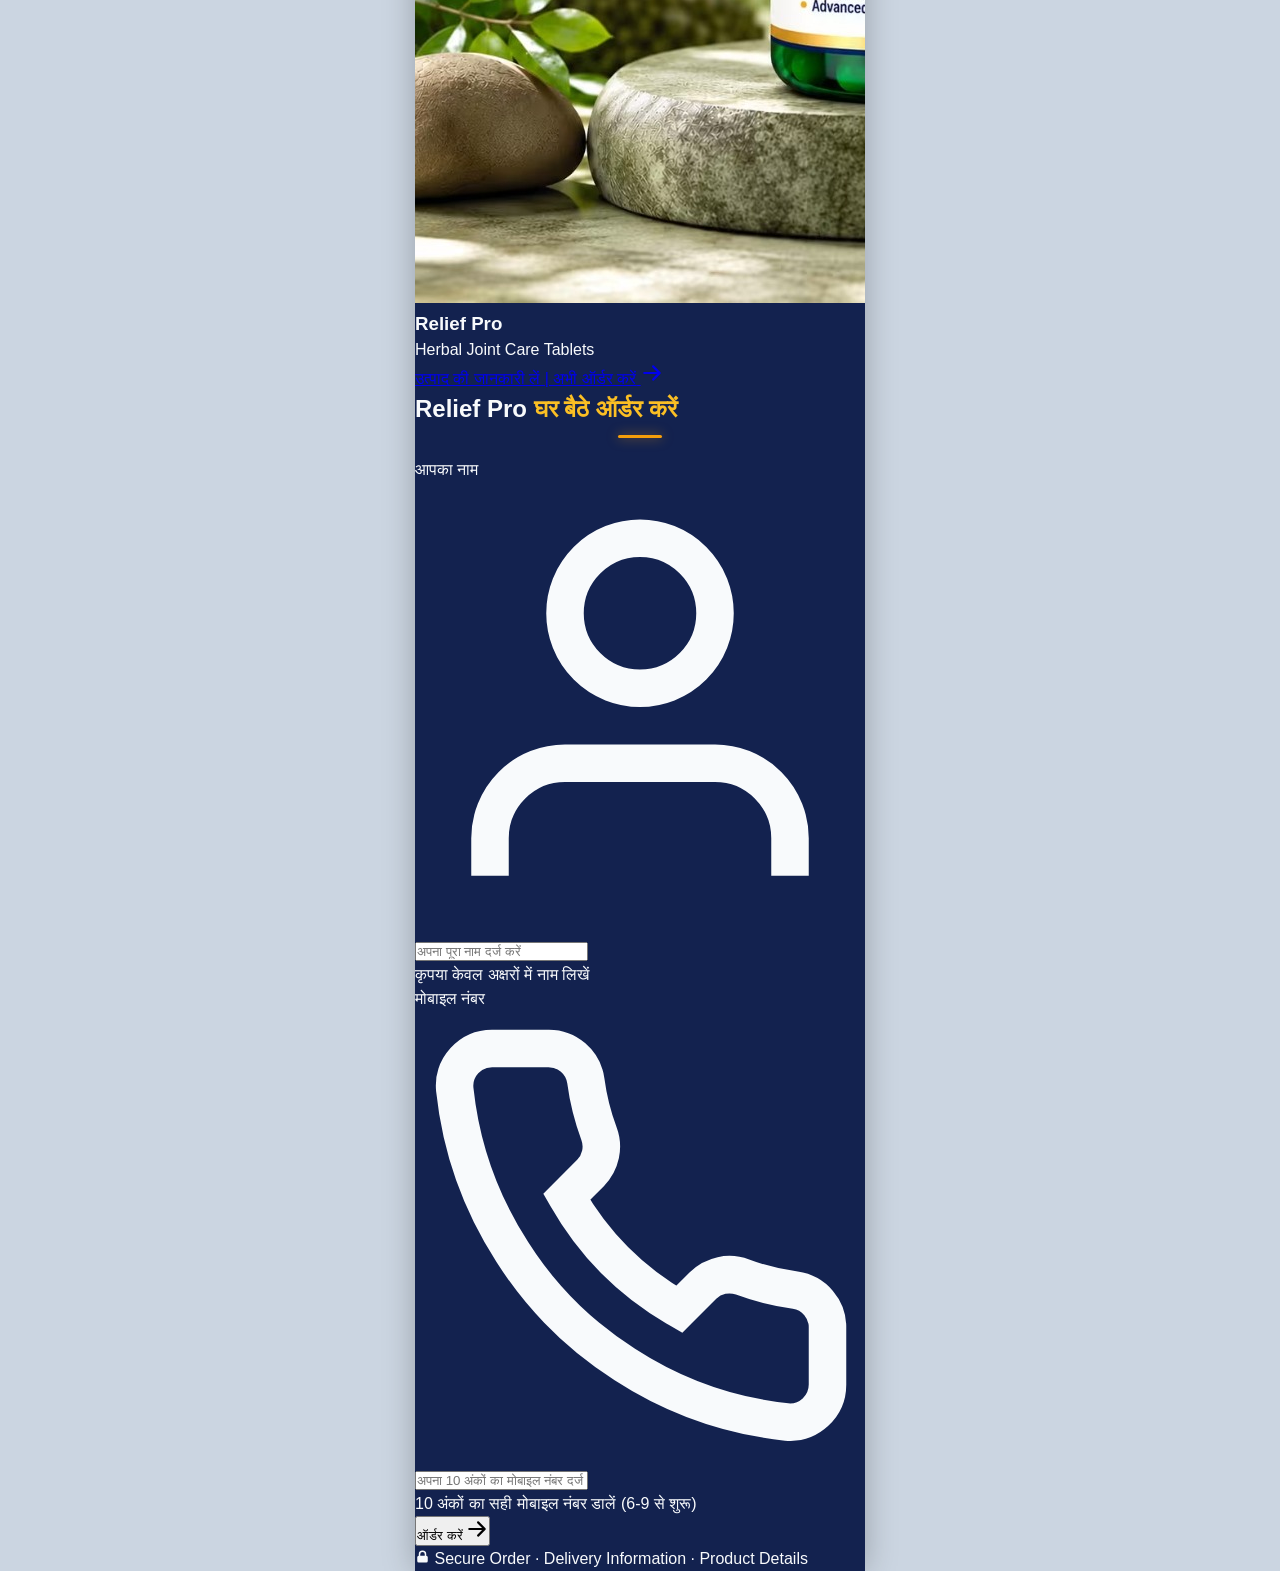
==== commit 98c1e479: "Add files via upload" ====
--- a/index.html
+++ b/index.html
@@ -118,34 +118,31 @@
             <img src="product.jpg" alt="Relief Pro Multi-Action Pain Capsules" class="podium-bottle-photo">
           </div>
 
-          <!-- SVG Precision Pointer Lines with Dots (Strictly Royal Blue #1F3A8A) -->
-          <svg class="podium-pointers-svg" viewBox="0 0 380 320" preserveAspectRatio="none">
-            <!-- Left Top Pointer: Herbal Ingredients (Ends at X=96, before text) -->
-            <circle cx="132" cy="100" r="3.5" class="pointer-dot-svg" />
-            <path d="M 132,100 L 108,100 L 96,86" class="pointer-path-svg" />
-
-            <!-- Right Mid Pointer: Herbal Formulation (Ends at X=284, before text) -->
-            <circle cx="248" cy="145" r="3.5" class="pointer-dot-svg" />
-            <path d="M 248,145 L 272,145 L 284,158" class="pointer-path-svg" />
-
-            <!-- Left Bottom Pointer: आसान सेवन (Ends at X=96, before text) -->
-            <circle cx="130" cy="202" r="3.5" class="pointer-dot-svg" />
-            <path d="M 130,202 L 96,202" class="pointer-path-svg" />
-          </svg>
-
-          <!-- Callout Label 1: Herbal Ingredients (Top-Left) -->
+          <!-- Feature Callout 1: Herbal Ingredients (Top-Left) -->
           <div class="podium-callout callout-left-top">
-            <h4>Herbal<br>Ingredients</h4>
-          </div>
-
-          <!-- Callout Label 2: Herbal Formulation (Mid-Right) -->
+            <div class="callout-pill pill-left">Herbal<br>Ingredients</div>
+            <div class="callout-pointer-line line-right">
+              <span class="callout-arm-horiz"></span>
+              <span class="callout-dot"></span>
+            </div>
+          </div>
+
+          <!-- Feature Callout 2: Herbal Formulation (Mid-Right) -->
           <div class="podium-callout callout-right-mid">
-            <h4>Herbal<br>Formulation</h4>
-          </div>
-
-          <!-- Callout Label 3: आसान सेवन (Bottom-Left) -->
+            <div class="callout-pointer-line line-left">
+              <span class="callout-dot"></span>
+              <span class="callout-arm-horiz"></span>
+            </div>
+            <div class="callout-pill pill-right">Herbal<br>Formulation</div>
+          </div>
+
+          <!-- Feature Callout 3: आसान सेवन (Bottom-Left) -->
           <div class="podium-callout callout-left-bottom">
-            <h4>आसान सेवन</h4>
+            <div class="callout-pill pill-left">आसान<br>सेवन</div>
+            <div class="callout-pointer-line line-right">
+              <span class="callout-arm-horiz"></span>
+              <span class="callout-dot"></span>
+            </div>
           </div>
 
           <!-- 3D White Pedestal Base with Saffron Rim -->
@@ -189,15 +186,10 @@
 
     <!-- SECTION 4: How Pain Oil Works (Connecting Bridges & Dotted Rings Infographic) -->
     <section class="how-it-works-section" id="how-it-works">
-      <!-- Section Header -->
-      <div class="section-tag-center">
-        <!-- <span class="tag-pill">How Pain Oil Works</span> -->
-      </div>
-
       <h2 class="section-title-works">
         Relief Pro <span class="highlight-saffron">कैसे काम करता है?</span>
       </h2>
-      <div class="title-bar-small"></div>
+      <div class="bar-saffron-center" style="margin: 6px auto 14px auto;"></div>
 
       <!-- Continuous Ribbon Infographic -->
       <div class="infographic-flow-container">
@@ -215,48 +207,48 @@
               <feDropShadow dx="0" dy="6" stdDeviation="8" flood-color="#000000" flood-opacity="0.22" />
             </filter>
 
-            <!-- Circular Clips for Bigger Images (Diameter 126px) -->
+            <!-- Circular Clips for Bigger Images (Diameter 144px) -->
             <clipPath id="discClip1">
-              <circle cx="68" cy="88" r="63" />
+              <circle cx="70" cy="88" r="72" />
             </clipPath>
             <clipPath id="discClip2">
-              <circle cx="332" cy="266" r="63" />
+              <circle cx="330" cy="266" r="72" />
             </clipPath>
             <clipPath id="discClip3">
-              <circle cx="68" cy="444" r="63" />
+              <circle cx="70" cy="444" r="72" />
             </clipPath>
             <clipPath id="discClip4">
-              <circle cx="332" cy="622" r="63" />
+              <circle cx="330" cy="622" r="72" />
             </clipPath>
           </defs>
 
           <!-- LAYER 1: Single Solid Royal Blue Connecting Line (Never touches text!) -->
-          <path d="M 68,88 C 68,177 332,177 332,266 C 332,355 68,355 68,444 C 68,533 332,533 332,622" stroke="#2563EB"
-            stroke-width="38" stroke-linecap="round" stroke-linejoin="round" filter="url(#bridgeShadow)" />
-
-          <!-- LAYER 2: 3D Elevated White Discs & Large Photos (Diameter 126px) -->
+          <path d="M 70,88 C 70,177 330,177 330,266 C 330,355 70,355 70,444 C 70,533 330,533 330,622" stroke="#2563EB"
+            stroke-width="44" stroke-linecap="round" stroke-linejoin="round" filter="url(#bridgeShadow)" />
+
+          <!-- LAYER 2: 3D Elevated White Discs & Large Photos (Diameter 144px) -->
           <!-- Disc 1 -->
-          <circle cx="68" cy="88" r="67" fill="#FFFFFF" filter="url(#discElevatedShadow)" stroke="#F8FAFC"
-            stroke-width="3" />
-          <image href="2.1.webp" xlink:href="2.1.webp" x="5" y="25" width="126" height="126" clip-path="url(#discClip1)"
+          <circle cx="70" cy="88" r="76" fill="#FFFFFF" filter="url(#discElevatedShadow)" stroke="#F8FAFC"
+            stroke-width="3.5" />
+          <image href="2.1.webp" xlink:href="2.1.webp" x="-2" y="16" width="144" height="144"
+            clip-path="url(#discClip1)" preserveAspectRatio="xMidYMid slice" />
+
+          <!-- Disc 2 -->
+          <circle cx="330" cy="266" r="76" fill="#FFFFFF" filter="url(#discElevatedShadow)" stroke="#F8FAFC"
+            stroke-width="3.5" />
+          <image href="2.2.jpg" xlink:href="2.2.jpg" x="258" y="194" width="144" height="144"
+            clip-path="url(#discClip2)" preserveAspectRatio="xMidYMid slice" />
+
+          <!-- Disc 3 -->
+          <circle cx="70" cy="444" r="76" fill="#FFFFFF" filter="url(#discElevatedShadow)" stroke="#F8FAFC"
+            stroke-width="3.5" />
+          <image href="hn.webp" xlink:href="hn.webp" x="-2" y="372" width="144" height="144" clip-path="url(#discClip3)"
             preserveAspectRatio="xMidYMid slice" />
 
-          <!-- Disc 2 -->
-          <circle cx="332" cy="266" r="67" fill="#FFFFFF" filter="url(#discElevatedShadow)" stroke="#F8FAFC"
-            stroke-width="3" />
-          <image href="2.2.jpg" xlink:href="2.2.jpg" x="269" y="203" width="126" height="126"
-            clip-path="url(#discClip2)" preserveAspectRatio="xMidYMid slice" />
-
-          <!-- Disc 3 -->
-          <circle cx="68" cy="444" r="67" fill="#FFFFFF" filter="url(#discElevatedShadow)" stroke="#F8FAFC"
-            stroke-width="3" />
-          <image href="hn.webp" xlink:href="hn.webp" x="5" y="381" width="126" height="126" clip-path="url(#discClip3)"
-            preserveAspectRatio="xMidYMid slice" />
-
           <!-- Disc 4 -->
-          <circle cx="332" cy="622" r="67" fill="#FFFFFF" filter="url(#discElevatedShadow)" stroke="#F8FAFC"
-            stroke-width="3" />
-          <image href="ds.jpg" xlink:href="ds.jpg" x="269" y="559" width="126" height="126" clip-path="url(#discClip4)"
+          <circle cx="330" cy="622" r="76" fill="#FFFFFF" filter="url(#discElevatedShadow)" stroke="#F8FAFC"
+            stroke-width="3.5" />
+          <image href="ds.jpg" xlink:href="ds.jpg" x="258" y="550" width="144" height="144" clip-path="url(#discClip4)"
             preserveAspectRatio="xMidYMid slice" />
         </svg>
 
@@ -335,11 +327,6 @@
 
     <!-- SECTION 5: Ingredients (Organic Leaf Cards - Royal Blue & Saffron Style) -->
     <section class="ingredients-section leaf-cards-style" id="ingredients-section">
-      <!-- Section Header -->
-      <div class="section-tag-center">
-        <!-- <span class="tag-pill">Ingredients</span> -->
-      </div>
-
       <h2 class="section-title-ingredients">
         प्राकृतिक देखभाल से जुड़े <span class="highlight-saffron">चुनिंदा Ingredients</span>
       </h2>
@@ -405,16 +392,11 @@
       </h2>
       <div class="title-bar-small bar-saffron-center"></div>
 
-      <!-- 2x2 Grid with Offset Colored Flaps & Curved Step Tabs (Reference Design) -->
+      <!-- 2x2 Grid with Offset Colored Flaps -->
       <div class="trust-grid-container">
         <!-- Card 1: GMP (Top-Left) -->
         <div class="trust-card-wrapper card-tl">
           <div class="trust-inner-card">
-            <!-- Curved Step Tab (Bottom-Right) -->
-            <div class="step-tab tab-br tab-saffron">
-              <span class="tab-step">STEP</span>
-              <span class="tab-num">01</span>
-            </div>
             <!-- Certificate Image -->
             <div class="trust-cert-wrap">
               <img src="cert1.avif" alt="GMP Certified" class="trust-cert-img">
@@ -428,11 +410,6 @@
         <!-- Card 2: ISO (Top-Right) -->
         <div class="trust-card-wrapper card-tr">
           <div class="trust-inner-card">
-            <!-- Curved Step Tab (Bottom-Left) -->
-            <div class="step-tab tab-bl tab-blue">
-              <span class="tab-step">STEP</span>
-              <span class="tab-num">02</span>
-            </div>
             <!-- Certificate Image -->
             <div class="trust-cert-wrap">
               <img src="iso.avif" alt="ISO Certified" class="trust-cert-img">
@@ -446,11 +423,6 @@
         <!-- Card 3: FSSAI (Bottom-Left) -->
         <div class="trust-card-wrapper card-bl">
           <div class="trust-inner-card">
-            <!-- Curved Step Tab (Top-Right) -->
-            <div class="step-tab tab-tr tab-blue">
-              <span class="tab-step">STEP</span>
-              <span class="tab-num">03</span>
-            </div>
             <!-- Certificate Image -->
             <div class="trust-cert-wrap">
               <img src="cert3.avif" alt="FSSAI" class="trust-cert-img">
@@ -464,11 +436,6 @@
         <!-- Card 4: Quality Tested (Bottom-Right) -->
         <div class="trust-card-wrapper card-br">
           <div class="trust-inner-card">
-            <!-- Curved Step Tab (Top-Left) -->
-            <div class="step-tab tab-tl tab-saffron">
-              <span class="tab-step">STEP</span>
-              <span class="tab-num">04</span>
-            </div>
             <!-- Certificate Image -->
             <div class="trust-cert-wrap">
               <img src="cert4.avif" alt="Quality Tested" class="trust-cert-img">
@@ -480,6 +447,294 @@
         </div>
       </div>
     </section>
+
+    <!-- SECTION 7: Comparison (Relief Pro vs Other Market Products) -->
+    <section class="comparison-section" id="comparison-section">
+      <h2 class="section-title-comparison">
+        Relief Pro <span class="highlight-saffron">बनाम अन्य विकल्प</span>
+      </h2>
+      <div class="title-bar-small bar-saffron-center"></div>
+
+      <!-- Comparison Card Table (Mobile-First 2-Column Card) -->
+      <div class="comparison-table-wrapper">
+        <!-- Header Row with Product Badges -->
+        <div class="comp-header-row">
+          <!-- Relief Pro Column Header -->
+          <div class="comp-col comp-col-relief">
+            <span class="comp-winner-badge">⭐ Best Choice</span>
+            <div class="comp-header-img-wrap">
+              <img src="product.jpg" alt="Relief Pro" class="comp-header-img">
+            </div>
+            <h3 class="comp-prod-title">Relief Pro</h3>
+            <p class="comp-prod-tag">Herbal Formula</p>
+          </div>
+
+          <!-- Other Products Column Header -->
+          <div class="comp-col comp-col-other">
+            <span class="comp-other-badge">Ordinary</span>
+            <div class="comp-header-img-wrap">
+              <img src="chemical_pills.jpg" alt="अन्य विकल्प" class="comp-header-img comp-header-img-other">
+            </div>
+            <h3 class="comp-prod-title comp-title-muted">अन्य विकल्प</h3>
+            <p class="comp-prod-tag comp-tag-muted">साधारण प्रोडक्ट्स</p>
+          </div>
+        </div>
+
+        <!-- Comparison Rows: Exactly 3 Differences with Images -->
+        <div class="comp-body">
+          <!-- Difference 1: घटक / Ingredients -->
+          <div class="comp-item-row">
+            <div class="comp-feature-label">
+              <span class="diff-num">01</span> मुख्य घटक (Ingredients)
+            </div>
+            <div class="comp-item-split">
+              <!-- Relief Pro -->
+              <div class="comp-cell comp-cell-relief">
+                <div class="comp-thumb-box">
+                  <img src="haldijpg.jpg" alt="प्राकृतिक जड़ी-बूटियाँ" class="comp-thumb-img">
+                  <span class="comp-status-float check">
+                    <svg viewBox="0 0 20 20" fill="currentColor" width="14" height="14">
+                      <path fill-rule="evenodd"
+                        d="M16.707 5.293a1 1 0 010 1.414l-8 8a1 1 0 01-1.414 0l-4-4a1 1 0 011.414-1.414L8 12.586l7.293-7.293a1 1 0 011.414 0z"
+                        clip-rule="evenodd" />
+                    </svg>
+                  </span>
+                </div>
+                <div class="comp-cell-info">
+                  <h4 class="comp-cell-title">100% प्राकृतिक Herbs</h4>
+                  <p class="comp-cell-desc">हल्दी, शल्लकी, अश्वगंधा व गुग्गुल का शुद्ध मिश्रण</p>
+                </div>
+              </div>
+
+              <!-- Other Products -->
+              <div class="comp-cell comp-cell-other">
+                <div class="comp-thumb-box">
+                  <img src="chemical_pills.jpg" alt="केमिकल पेनकिलर" class="comp-thumb-img">
+                  <span class="comp-status-float cross">
+                    <svg viewBox="0 0 20 20" fill="currentColor" width="14" height="14">
+                      <path fill-rule="evenodd"
+                        d="M4.293 4.293a1 1 0 011.414 0L10 8.586l4.293-4.293a1 1 0 111.414 1.414L11.414 10l4.293 4.293a1 1 0 01-1.414 1.414L10 11.414l-4.293 4.293a1 1 0 01-1.414-1.414L8.586 10 4.293 5.707a1 1 0 010-1.414z"
+                        clip-rule="evenodd" />
+                    </svg>
+                  </span>
+                </div>
+                <div class="comp-cell-info">
+                  <h4 class="comp-cell-title">सिंथेटिक केमिकल्स</h4>
+                  <p class="comp-cell-desc">हानिकारक रसायन व कृत्रिम पेनकिलर साल्ट्स</p>
+                </div>
+              </div>
+            </div>
+          </div>
+
+          <!-- Difference 2: असर व राहत / Action & Relief -->
+          <div class="comp-item-row">
+            <div class="comp-feature-label">
+              <span class="diff-num">02</span> असर व राहत (Action & Relief)
+            </div>
+            <div class="comp-item-split">
+              <!-- Relief Pro -->
+              <div class="comp-cell comp-cell-relief">
+                <div class="comp-thumb-box">
+                  <img src="hn.webp" alt="सक्रिय व लचीले जोड़" class="comp-thumb-img">
+                  <span class="comp-status-float check">
+                    <svg viewBox="0 0 20 20" fill="currentColor" width="14" height="14">
+                      <path fill-rule="evenodd"
+                        d="M16.707 5.293a1 1 0 010 1.414l-8 8a1 1 0 01-1.414 0l-4-4a1 1 0 011.414-1.414L8 12.586l7.293-7.293a1 1 0 011.414 0z"
+                        clip-rule="evenodd" />
+                    </svg>
+                  </span>
+                </div>
+                <div class="comp-cell-info">
+                  <h4 class="comp-cell-title">अंदरूनी पोषण व राहत</h4>
+                  <p class="comp-cell-desc">जोड़ों के दर्द के मुख्य कारण पर सीधा पोषण दे</p>
+                </div>
+              </div>
+
+              <!-- Other Products -->
+              <div class="comp-cell comp-cell-other">
+                <div class="comp-thumb-box">
+                  <img src="1.jpg" alt="दर्द का अहसास" class="comp-thumb-img">
+                  <span class="comp-status-float cross">
+                    <svg viewBox="0 0 20 20" fill="currentColor" width="14" height="14">
+                      <path fill-rule="evenodd"
+                        d="M4.293 4.293a1 1 0 011.414 0L10 8.586l4.293-4.293a1 1 0 111.414 1.414L11.414 10l4.293 4.293a1 1 0 01-1.414 1.414L10 11.414l-4.293 4.293a1 1 0 01-1.414-1.414L8.586 10 4.293 5.707a1 1 0 010-1.414z"
+                        clip-rule="evenodd" />
+                    </svg>
+                  </span>
+                </div>
+                <div class="comp-cell-info">
+                  <h4 class="comp-cell-title">सिर्फ दिखावटी आराम</h4>
+                  <p class="comp-cell-desc">कुछ घंटों का असर, खत्म होते ही दर्द दोबारा</p>
+                </div>
+              </div>
+            </div>
+          </div>
+
+          <!-- Difference 3: सुरक्षा व प्रमाणन / Safety & Certification -->
+          <div class="comp-item-row">
+            <div class="comp-feature-label">
+              <span class="diff-num">03</span> सुरक्षा व प्रमाणन (Safety & Trust)
+            </div>
+            <div class="comp-item-split">
+              <!-- Relief Pro -->
+              <div class="comp-cell comp-cell-relief">
+                <div class="comp-thumb-box">
+                  <img src="cert4.avif" alt="लैब टेस्टेड व प्रमाणित" class="comp-thumb-img comp-thumb-contain">
+                  <span class="comp-status-float check">
+                    <svg viewBox="0 0 20 20" fill="currentColor" width="14" height="14">
+                      <path fill-rule="evenodd"
+                        d="M16.707 5.293a1 1 0 010 1.414l-8 8a1 1 0 01-1.414 0l-4-4a1 1 0 011.414-1.414L8 12.586l7.293-7.293a1 1 0 011.414 0z"
+                        clip-rule="evenodd" />
+                    </svg>
+                  </span>
+                </div>
+                <div class="comp-cell-info">
+                  <h4 class="comp-cell-title">100% सुरक्षित व प्रमाणित</h4>
+                  <p class="comp-cell-desc">GMP, ISO प्रमाणित व लैब टेस्टेड, कोई साइड इफेक्ट नहीं</p>
+                </div>
+              </div>
+
+              <!-- Other Products -->
+              <div class="comp-cell comp-cell-other">
+                <div class="comp-thumb-box">
+                  <img src="side_effects.jpg" alt="साइड इफेक्ट्स चेतावनी" class="comp-thumb-img">
+                  <span class="comp-status-float cross">
+                    <svg viewBox="0 0 20 20" fill="currentColor" width="14" height="14">
+                      <path fill-rule="evenodd"
+                        d="M4.293 4.293a1 1 0 011.414 0L10 8.586l4.293-4.293a1 1 0 111.414 1.414L11.414 10l4.293 4.293a1 1 0 01-1.414 1.414L10 11.414l-4.293 4.293a1 1 0 01-1.414-1.414L8.586 10 4.293 5.707a1 1 0 010-1.414z"
+                        clip-rule="evenodd" />
+                    </svg>
+                  </span>
+                </div>
+                <div class="comp-cell-info">
+                  <h4 class="comp-cell-title">साइड इफेक्ट्स का खतरा</h4>
+                  <p class="comp-cell-desc">पेट व शरीर पर प्रतिकूल प्रभाव का भारी डर</p>
+                </div>
+              </div>
+            </div>
+          </div>
+        </div>
+      </div>
+    </section>
+
+    <!-- SECTION 8: Final CTA (Image Ke Sath Designed) -->
+    <section class="final-cta-section" id="final-cta-section">
+      <!-- Elevated White Action Card with Saffron Accent Border -->
+      <div class="final-cta-card">
+        <!-- Main Section Title (Exact user text) -->
+        <h2 class="final-cta-title">
+          जॉइंट्स की बेहतर देखभाल की ओर <span class="highlight-saffron">बढ़ाएँ कदम</span>
+        </h2>
+        <div class="bar-saffron-center" style="margin: 8px auto 16px auto;"></div>
+
+        <!-- Descriptive Copy (Exact user text) -->
+        <p class="final-cta-desc-primary">
+          जोड़ों में दर्द और अकड़न से जुड़ी परेशानियों के लिए अपनी देखभाल पर ध्यान दें।
+        </p>
+        <p class="final-cta-desc-secondary">
+          Relief Pro के साथ जोड़ों और मांसपेशियों की देखभाल को अपनी दिनचर्या का हिस्सा बनाएँ।
+        </p>
+
+        <!-- Product Showcase Box with Image -->
+        <div class="final-cta-prod-box">
+          <div class="final-cta-img-wrap">
+            <img src="product.jpg" alt="Relief Pro - Herbal Joint Care Tablets" class="final-cta-prod-img">
+          </div>
+          <div class="final-cta-prod-badge">
+            <h3 class="final-cta-prod-name">Relief Pro</h3>
+            <p class="final-cta-prod-sub">Herbal Joint Care Tablets</p>
+          </div>
+        </div>
+
+        <!-- High-Impact Action Button (Exact user text) -->
+        <div class="final-cta-btn-wrap">
+          <a href="#order" class="final-cta-btn">
+            <span class="btn-text">उत्पाद की जानकारी लें | अभी ऑर्डर करें</span>
+            <svg class="btn-arrow-icon" viewBox="0 0 20 20" fill="currentColor" width="22" height="22">
+              <path fill-rule="evenodd"
+                d="M10.293 3.293a1 1 0 011.414 0l6 6a1 1 0 010 1.414l-6 6a1 1 0 01-1.414-1.414L14.586 11H3a1 1 0 110-2h11.586l-4.293-4.293a1 1 0 010-1.414z"
+                clip-rule="evenodd" />
+            </svg>
+          </a>
+        </div>
+      </div>
+    </section>
+
+    <!-- SECTION 9: Order Now (Lead Order Form) -->
+    <section class="order-section" id="order">
+      <!-- Order Card Container -->
+      <div class="order-card-wrapper">
+        <!-- Section Header with Saffron Highlight -->
+        <h2 class="order-section-title">
+          Relief Pro <span class="highlight-saffron">घर बैठे ऑर्डर करें</span>
+        </h2>
+        <div class="bar-saffron-center" style="margin: 8px auto 20px auto;"></div>
+
+        <!-- Order Form (Clean, Mobile-Optimized) -->
+        <form class="order-form" id="leadOrderForm" novalidate>
+          <!-- Name Input Field -->
+          <div class="form-group">
+            <label for="userName" class="form-label">आपका नाम</label>
+            <div class="input-icon-wrap" id="nameWrap">
+              <svg class="input-inner-icon" viewBox="0 0 24 24" fill="none" stroke="currentColor" stroke-width="2">
+                <path d="M20 21v-2a4 4 0 0 0-4-4H8a4 4 0 0 0-4 4v2"></path>
+                <circle cx="12" cy="7" r="4"></circle>
+              </svg>
+              <input type="text" id="userName" name="userName" class="form-input form-input-with-icon"
+                placeholder="अपना पूरा नाम दर्ज करें" autocomplete="name">
+            </div>
+            <div class="form-error-msg" id="nameError">कृपया केवल अक्षरों में नाम लिखें</div>
+          </div>
+
+          <!-- Mobile Number Input Field -->
+          <div class="form-group">
+            <label for="userPhone" class="form-label">मोबाइल नंबर</label>
+            <div class="input-icon-wrap" id="phoneWrap">
+              <svg class="input-inner-icon" viewBox="0 0 24 24" fill="none" stroke="currentColor" stroke-width="2">
+                <path
+                  d="M22 16.92v3a2 2 0 0 1-2.18 2 19.79 19.79 0 0 1-8.63-3.07 19.5 19.5 0 0 1-6-6 19.79 19.79 0 0 1-3.07-8.67A2 2 0 0 1 4.11 2h3a2 2 0 0 1 2 1.72 12.84 12.84 0 0 0 .7 2.81 2 2 0 0 1-.45 2.11L8.09 9.91a16 16 0 0 0 6 6l1.27-1.27a2 2 0 0 1 2.11-.45 12.84 12.84 0 0 0 2.81.7A2 2 0 0 1 22 16.92z">
+                </path>
+              </svg>
+              <input type="tel" id="userPhone" name="userPhone" class="form-input form-input-with-icon"
+                placeholder="अपना 10 अंकों का मोबाइल नंबर दर्ज करें" maxlength="10" autocomplete="tel">
+            </div>
+            <div class="form-error-msg" id="phoneError">10 अंकों का सही मोबाइल नंबर डालें (6-9 से शुरू)</div>
+          </div>
+
+          <!-- Submit Button -->
+          <div class="form-submit-wrap">
+            <button type="submit" class="order-submit-btn" id="orderSubmitBtn">
+              <span class="btn-text">ऑर्डर करें</span>
+              <svg class="btn-cart-icon" viewBox="0 0 20 20" fill="currentColor" width="22" height="22">
+                <path fill-rule="evenodd"
+                  d="M10.293 3.293a1 1 0 011.414 0l6 6a1 1 0 010 1.414l-6 6a1 1 0 01-1.414-1.414L14.586 11H3a1 1 0 110-2h11.586l-4.293-4.293a1 1 0 010-1.414z"
+                  clip-rule="evenodd" />
+              </svg>
+            </button>
+          </div>
+
+          <!-- Order Success Message Box -->
+          <div class="order-success-msg" id="orderSuccessMsg" style="display: none;">
+            <svg viewBox="0 0 20 20" fill="currentColor" width="22" height="22">
+              <path fill-rule="evenodd"
+                d="M10 18a8 8 0 100-16 8 8 0 000 16zm3.707-9.293a1 1 0 00-1.414-1.414L9 10.586 7.707 9.293a1 1 0 00-1.414 1.414l2 2a1 1 0 001.414 0l4-4z"
+                clip-rule="evenodd" />
+            </svg>
+            <span>धन्यवाद! आपका ऑर्डर दर्ज कर लिया गया है। हम जल्द ही आपसे संपर्क करेंगे।</span>
+          </div>
+
+          <!-- Trust Badges / Footer Note (Exact user text) -->
+          <div class="order-trust-footer">
+            <svg class="lock-icon" viewBox="0 0 20 20" fill="currentColor" width="15" height="15">
+              <path fill-rule="evenodd"
+                d="M5 9V7a5 5 0 0110 0v2a2 2 0 012 2v5a2 2 0 01-2 2H5a2 2 0 01-2-2v-5a2 2 0 012-2zm8-2v2H7V7a3 3 0 016 0z"
+                clip-rule="evenodd" />
+            </svg>
+            <span>Secure Order · Delivery Information · Product Details</span>
+          </div>
+        </form>
+      </div>
+    </section>
   </div>
 
   <script src="script.js"></script>
--- a/style.css
+++ b/style.css
@@ -0,0 +1,995 @@
+/* ========================================================
+   Mobile-First Landing Page (Max Width: 450px)
+   Color Palette:
+   - Royal Blue: #1F3A8A (Primary Background & Contrast)
+   - Saffron:    #F59E0B (Headings, Borders, Accents)
+   - White:      #FFFFFF (Clean Text & Elements)
+   ======================================================== */
+
+:root {
+  --royal-blue: #1F3A8A;
+  --royal-blue-dark: #13224F;
+  --royal-blue-deep: #0D1736;
+  --royal-blue-soft: #EFF6FF;
+
+  --saffron: #F59E0B;
+  --saffron-bright: #FBBF24;
+  --saffron-dark: #D97706;
+  --saffron-soft: rgba(245, 158, 11, 0.15);
+
+  --pure-white: #FFFFFF;
+  --text-white: #F8FAFC;
+  --text-muted: #CBD5E1;
+  --bg-desktop: #CBD5E1;
+
+  --radius-sm: 8px;
+  --radius-md: 14px;
+  --radius-lg: 22px;
+  --radius-full: 9999px;
+
+  --shadow-img: 0 8px 20px rgba(0, 0, 0, 0.35);
+  --shadow-glow: 0 0 15px rgba(245, 158, 11, 0.25);
+}
+
+* {
+  margin: 0;
+  padding: 0;
+  box-sizing: border-box;
+}
+
+body {
+  font-family: 'Mukta', 'Poppins', sans-serif;
+  background-color: var(--bg-desktop);
+  color: var(--text-white);
+  line-height: 1.5;
+  display: flex;
+  justify-content: center;
+  min-height: 100vh;
+}
+
+/* Mobile-First Container (Max 450px) */
+.mobile-wrapper {
+  width: 100%;
+  max-width: 450px;
+  background-color: var(--royal-blue-dark);
+  min-height: 100vh;
+  box-shadow: 0 0 30px rgba(0, 0, 0, 0.25);
+  overflow-x: hidden;
+  position: relative;
+}
+
+/* ========================================================
+   Banner Section
+   ======================================================== */
+.banner-section {
+  width: 100%;
+  background-color: var(--royal-blue);
+  line-height: 0;
+}
+
+.banner-img {
+  width: 100%;
+  height: auto;
+  display: block;
+}
+
+/* ========================================================
+   Section 2: समस्या को समझें (Zigzag Layout)
+   ======================================================== */
+.problem-section {
+  padding: 34px 14px 48px;
+  background: linear-gradient(180deg, var(--royal-blue-dark) 0%, var(--royal-blue) 50%, var(--royal-blue-deep) 100%);
+  position: relative;
+}
+
+/* Section Tag ("समस्या को समझें") */
+.section-tag {
+  display: flex;
+  justify-content: center;
+  margin-bottom: 12px;
+}
+
+.section-tag span {
+  background-color: var(--saffron-soft);
+  color: var(--saffron-bright);
+  font-size: 13.5px;
+  font-weight: 700;
+  padding: 5px 18px;
+  border-radius: var(--radius-full);
+  border: 1px solid var(--saffron);
+  letter-spacing: 0.4px;
+}
+
+/* Section Heading ("Joints की परेशानी के संकेत") */
+.section-title {
+  font-size: 24px;
+  font-weight: 800;
+  color: var(--pure-white);
+  text-align: center;
+  line-height: 1.3;
+  margin-bottom: 32px;
+  position: relative;
+  padding-bottom: 14px;
+}
+
+.highlight-saffron {
+  color: var(--saffron-bright);
+}
+
+.section-title::after {
+  content: '';
+  position: absolute;
+  bottom: 0;
+  left: 50%;
+  transform: translateX(-50%);
+  width: 55px;
+  height: 3.5px;
+  background-color: var(--saffron);
+  border-radius: 2px;
+}
+
+/* Zigzag List Container */
+.zigzag-list {
+  display: flex;
+  flex-direction: column;
+  gap: 28px;
+}
+
+/* Zigzag Item Row */
+.zigzag-item {
+  display: flex;
+  align-items: center;
+  gap: 16px;
+  transition: transform 0.6s cubic-bezier(0.22, 1, 0.36, 1), opacity 0.6s ease;
+}
+
+/* Left Aligned (Image Left, Text Right) */
+.zigzag-item.item-left {
+  text-align: left;
+}
+
+/* Right Aligned (Text Left, Image Right) */
+.zigzag-item.item-right {
+  text-align: right;
+}
+
+/* Image Container */
+.zigzag-img-wrap {
+  width: 175px;
+  height: 175px;
+  min-width: 175px;
+  border-radius: var(--radius-lg);
+  overflow: hidden;
+  position: relative;
+  border: 3px solid var(--saffron);
+  box-shadow: var(--shadow-img);
+  background-color: rgba(255, 255, 255, 0.05);
+  transition: transform 0.3s ease, box-shadow 0.3s ease, border-color 0.3s ease;
+}
+
+.zigzag-item:hover .zigzag-img-wrap {
+  transform: scale(1.04);
+  box-shadow: var(--shadow-glow);
+  border-color: var(--saffron-bright);
+}
+
+.zigzag-img {
+  width: 100%;
+  height: 100%;
+  object-fit: cover;
+  display: block;
+}
+
+/* Text Container */
+.zigzag-text {
+  flex: 1;
+}
+
+.zigzag-title {
+  font-size: 21px;
+  font-weight: 800;
+  color: var(--saffron-bright);
+  line-height: 1.4;
+}
+
+/* ========================================================
+   One-by-One Entrance Animations (Scroll & Trigger)
+   ======================================================== */
+
+/* Item coming from Left */
+.animate-on-scroll.item-left {
+  opacity: 0;
+  transform: translateX(-40px);
+}
+
+/* Item coming from Right */
+.animate-on-scroll.item-right {
+  opacity: 0;
+  transform: translateX(40px);
+}
+
+/* Animated Visible State */
+.animate-on-scroll.is-visible {
+  opacity: 1;
+  transform: translateX(0);
+}
+
+/* Staggered Delay for smooth one-by-one experience */
+.zigzag-item:nth-child(1) { transition-delay: 0.05s; }
+.zigzag-item:nth-child(2) { transition-delay: 0.15s; }
+.zigzag-item:nth-child(3) { transition-delay: 0.25s; }
+.zigzag-item:nth-child(4) { transition-delay: 0.35s; }
+.zigzag-item:nth-child(5) { transition-delay: 0.45s; }
+.zigzag-item:nth-child(6) { transition-delay: 0.55s; }
+
+/* ========================================================
+   Section 3: Pain Oil (Minimalist Botanical Reference Style)
+   ======================================================== */
+/* ========================================================
+   SECTION 3: PAIN OIL (3D Luxury Product Podium Showcase - Royal Blue & Saffron)
+   ======================================================== */
+.product-section.podium-style {
+  position: relative;
+  padding: 32px 12px 38px;
+  background-color: #F8FAFC;
+  border-top: 1px solid #E2E8F0;
+}
+
+/* 3D Showcase Card Frame */
+.podium-card {
+  position: relative;
+  width: 100%;
+  max-width: 420px;
+  margin: 0 auto;
+  background: #FFFFFF;
+  border-radius: 28px;
+  box-shadow: 0 12px 32px rgba(31, 58, 138, 0.08);
+  border: 1.5px solid #E2E8F0;
+  padding: 24px 14px 20px;
+  overflow: hidden;
+}
+
+/* Card Top Header (Royal Blue & Saffron Typography) */
+.podium-header-center {
+  text-align: center;
+  margin-bottom: 6px;
+  position: relative;
+  z-index: 5;
+}
+
+.podium-heading-clean {
+  font-size: 22px;
+  font-weight: 800;
+  color: var(--royal-blue);
+  line-height: 1.3;
+  margin-bottom: 4px;
+}
+
+/* 3D Stage Arena */
+.podium-stage-arena {
+  position: relative;
+  width: 100%;
+  height: 310px;
+  display: flex;
+  align-items: center;
+  justify-content: center;
+  margin-top: 6px;
+  overflow: hidden;
+}
+
+/* 3D Large Circular Alcove Backdrop with Inset Depth */
+.podium-alcove-circle {
+  position: absolute;
+  width: 270px;
+  height: 270px;
+  border-radius: 50%;
+  background: radial-gradient(circle at 50% 50%, #FFFFFF 30%, #F8FAFC 75%, #EBF0F5 100%);
+  border: 3.5px solid #FFFFFF;
+  box-shadow: inset 0 8px 24px rgba(31, 58, 138, 0.08), 0 10px 24px rgba(31, 58, 138, 0.04);
+  top: 6px;
+  z-index: 1;
+}
+
+/* Product Bottle & Pedestal Frame */
+.podium-bottle-frame {
+  position: relative;
+  z-index: 3;
+  width: 155px;
+  height: 200px;
+  border-radius: 78px 78px 16px 16px;
+  overflow: hidden;
+  border: 3.5px solid #FFFFFF;
+  box-shadow: 0 14px 28px rgba(31, 58, 138, 0.16);
+  top: -12px;
+  transition: transform 0.3s ease;
+}
+
+.podium-card:hover .podium-bottle-frame {
+  transform: translateY(-2px);
+}
+
+.podium-bottle-photo {
+  width: 100%;
+  height: 100%;
+  object-fit: cover;
+  object-position: center 25%;
+  display: block;
+}
+
+/* SVG Precision Pointer Lines with Dots (Strictly Royal Blue #1F3A8A) */
+.podium-pointers-svg {
+  position: absolute;
+  top: 0;
+  left: 0;
+  width: 100%;
+  height: 100%;
+  pointer-events: none;
+  z-index: 5;
+}
+
+.pointer-dot-svg {
+  fill: var(--royal-blue);
+}
+
+.pointer-path-svg {
+  stroke: var(--royal-blue);
+  stroke-width: 1.5;
+  fill: none;
+  stroke-linecap: round;
+  stroke-linejoin: round;
+}
+
+/* Callout Labels (Strictly Royal Blue #1F3A8A) */
+.podium-callout {
+  position: absolute;
+  z-index: 6;
+  pointer-events: none;
+}
+
+.podium-callout h4 {
+  font-size: 12.5px;
+  font-weight: 800;
+  color: var(--royal-blue);
+  line-height: 1.25;
+  margin: 0;
+  letter-spacing: 0.2px;
+}
+
+.callout-left-top {
+  top: 72px;
+  left: 6px;
+  width: 86px;
+  text-align: right;
+}
+
+.callout-right-mid {
+  top: 148px;
+  right: 6px;
+  width: 86px;
+  text-align: left;
+}
+
+.callout-left-bottom {
+  top: 194px;
+  left: 6px;
+  width: 86px;
+  text-align: right;
+}
+
+/* 3D White Pedestal Base with Saffron Rim */
+.podium-base-pedestal {
+  position: absolute;
+  bottom: 8px;
+  width: 220px;
+  height: 24px;
+  z-index: 4;
+  display: flex;
+  flex-direction: column;
+  align-items: center;
+  justify-content: center;
+}
+
+.pedestal-gold-line {
+  width: 170px;
+  height: 2.5px;
+  background: linear-gradient(90deg, transparent, var(--saffron), var(--saffron-dark), transparent);
+  border-radius: 2px;
+}
+
+/* Fresh Green Leaves scattered on floor */
+.podium-leaf {
+  position: absolute;
+  z-index: 4;
+  pointer-events: none;
+  filter: drop-shadow(0 2px 4px rgba(0, 0, 0, 0.12));
+}
+
+.leaf-pos-1 {
+  bottom: 16px;
+  left: 20px;
+  transform: rotate(-25deg);
+}
+
+.leaf-pos-2 {
+  bottom: 8px;
+  left: 50px;
+  transform: rotate(18deg);
+}
+
+.leaf-pos-3 {
+  bottom: 14px;
+  right: 22px;
+  transform: rotate(35deg);
+}
+
+.leaf-pos-4 {
+  bottom: 6px;
+  right: 52px;
+  transform: rotate(-12deg);
+}
+
+/* Clean Description Box Below Card (Royal Blue & Saffron) */
+.podium-desc-card {
+  margin-top: 16px;
+  background-color: var(--royal-blue);
+  color: #FFFFFF;
+  padding: 14px 18px;
+  border-radius: 16px;
+  border-left: 4.5px solid var(--saffron);
+  box-shadow: 0 6px 16px rgba(31, 58, 138, 0.15);
+}
+
+.podium-desc-card p {
+  font-size: 14px;
+  font-weight: 500;
+  line-height: 1.5;
+  color: #FFFFFF;
+  margin: 0;
+}
+
+/* ========================================================
+   Section 4: How Pain Oil Works (Master S-Curve Infographic)
+   ======================================================== */
+/* ========================================================
+   SECTION 4: HOW IT WORKS (Connecting Bridges & Dotted Rings)
+   ======================================================== */
+.how-it-works-section {
+  position: relative;
+  padding: 38px 12px 48px;
+  background-color: #FFFFFF;
+  border-top: 1px solid #E2E8F0;
+  overflow: hidden;
+}
+
+.section-tag-center {
+  display: flex;
+  justify-content: center;
+  margin-bottom: 10px;
+}
+
+.tag-pill {
+  background-color: var(--royal-blue-soft);
+  color: var(--royal-blue);
+  font-size: 13px;
+  font-weight: 800;
+  padding: 5px 16px;
+  border-radius: var(--radius-full);
+  border: 1px solid rgba(31, 58, 138, 0.2);
+  letter-spacing: 0.3px;
+}
+
+.section-title-works {
+  font-size: 23px;
+  font-weight: 800;
+  color: var(--royal-blue);
+  text-align: center;
+  line-height: 1.3;
+  margin-bottom: 4px;
+}
+
+/* Infographic Flow Container (Larger Images & Bolder Text) */
+.infographic-flow-container {
+  position: relative;
+  width: 100%;
+  max-width: 440px;
+  aspect-ratio: 400 / 710;
+  margin: 26px auto 14px;
+}
+
+/* SVG Vector Canvas */
+.flow-snake-svg {
+  position: absolute;
+  top: 0;
+  left: 0;
+  width: 100%;
+  height: 100%;
+  pointer-events: none;
+  z-index: 1;
+}
+
+/* HTML Overlay for Text */
+.flow-html-overlay {
+  position: relative;
+  width: 100%;
+  height: 100%;
+  z-index: 2;
+  display: flex;
+  flex-direction: column;
+}
+
+.flow-row {
+  height: 25%;
+  display: flex;
+  align-items: center;
+  justify-content: space-between;
+  box-sizing: border-box;
+  padding: 0 4px;
+}
+
+/* Node spacer (width of circle) */
+.flow-node-col {
+  width: 140px;
+  min-width: 140px;
+  height: 100%;
+  flex-shrink: 0;
+}
+
+/* Text Card with integrated arrow (Reference Image Style) */
+.flow-text-card {
+  display: flex;
+  align-items: center;
+  gap: 10px;
+  flex: 1;
+  min-width: 0;
+}
+
+.text-card-right {
+  justify-content: flex-start;
+  padding-right: 6px;
+}
+
+.text-card-left {
+  justify-content: flex-end;
+  padding-left: 6px;
+}
+
+/* Arrow Icon */
+.flow-arrow-icon {
+  display: flex;
+  align-items: center;
+  justify-content: center;
+  flex-shrink: 0;
+  width: 16px;
+}
+
+.flow-arrow-icon.arrow-blue {
+  color: #2563EB;
+}
+
+.flow-arrow-icon.arrow-saffron {
+  color: #F59E0B;
+}
+
+/* Text Box (Reference Style: Title on Top, Description underneath, compact) */
+.flow-text-box {
+  flex: 1;
+  min-width: 0;
+}
+
+.text-card-right .flow-text-box {
+  text-align: left;
+}
+
+.text-card-left .flow-text-box {
+  text-align: right;
+}
+
+.flow-step-title {
+  font-family: 'Poppins', sans-serif;
+  font-size: 18px;
+  font-weight: 800;
+  line-height: 1.25;
+  margin: 0 0 5px 0;
+  letter-spacing: 0.3px;
+  text-transform: uppercase;
+}
+
+.title-blue {
+  color: #1F3A8A;
+}
+
+.title-saffron {
+  color: #D97706;
+}
+
+.flow-step-desc {
+  font-family: 'Mukta', sans-serif;
+  font-size: 15.5px;
+  color: #0F172A;
+  line-height: 1.45;
+  font-weight: 600;
+  margin: 0;
+}
+
+/* ========================================================
+   SECTION 5: INGREDIENTS (Interlocking Pinwheel Infographic)
+   ======================================================== */
+/* ========================================================
+   SECTION 5: INGREDIENTS (Organic Leaf Cards - Royal Blue Theme)
+   Strict Brand Palette:
+   - Royal Blue:  #1F3A8A (Section Background)
+   - Pure White:  #FFFFFF (Cards & Headings)
+   - Saffron:     #F59E0B (Accents & Highlights)
+   ======================================================== */
+.ingredients-section.leaf-cards-style {
+  position: relative;
+  padding: 38px 16px 48px;
+  background: linear-gradient(180deg, #1E3A8A 0%, #172554 100%);
+  border-top: 1px solid rgba(255, 255, 255, 0.12);
+  overflow: hidden;
+}
+
+.ingredients-section.leaf-cards-style .tag-pill {
+  background-color: rgba(255, 255, 255, 0.15);
+  color: #FFFFFF;
+  border: 1px solid rgba(255, 255, 255, 0.3);
+  backdrop-filter: blur(4px);
+}
+
+.ingredients-section.leaf-cards-style .section-title-ingredients {
+  font-family: 'Poppins', sans-serif;
+  font-size: 22px;
+  font-weight: 800;
+  color: #FFFFFF; /* Pure White on Royal Blue */
+  text-align: center;
+  line-height: 1.3;
+  margin-bottom: 6px;
+  letter-spacing: 0.2px;
+}
+
+.ingredients-section.leaf-cards-style .section-title-ingredients .highlight-saffron {
+  color: var(--saffron-bright); /* Bright Saffron #FBBF24 / #F59E0B */
+}
+
+.bar-saffron-center {
+  width: 44px;
+  height: 3.5px;
+  background: var(--saffron); /* #F59E0B */
+  border-radius: 99px;
+  box-shadow: 0 0 12px rgba(245, 158, 11, 0.6);
+  margin: 6px auto 24px auto;
+}
+
+/* Leaf Cards Container */
+.herb-cards-container {
+  display: flex;
+  flex-direction: column;
+  gap: 16px;
+  max-width: 420px;
+  margin: 0 auto;
+}
+
+/* Individual Organic Leaf Card (Crisp Pure White #FFFFFF) */
+.herb-leaf-card {
+  display: flex;
+  align-items: center;
+  background: var(--pure-white); /* #FFFFFF */
+  border-radius: 48px 16px 48px 16px;
+  padding: 12px 18px 12px 12px;
+  gap: 16px;
+  box-shadow: 0 8px 24px rgba(0, 0, 0, 0.22);
+  border: 1px solid rgba(255, 255, 255, 0.6);
+  transition: transform 0.25s ease, box-shadow 0.25s ease, border-color 0.25s ease;
+}
+
+.herb-leaf-card:hover {
+  transform: translateY(-2px);
+  box-shadow: 0 12px 28px rgba(0, 0, 0, 0.3);
+  border-color: var(--saffron); /* #F59E0B */
+}
+
+/* Leaf-shaped Image Wrapper (Royal Blue Border #1F3A8A) */
+.herb-leaf-img-wrap {
+  width: 104px;
+  height: 94px;
+  min-width: 104px;
+  border-radius: 40px 10px 40px 10px;
+  border: 2.5px solid var(--royal-blue); /* #1F3A8A */
+  overflow: hidden;
+  flex-shrink: 0;
+  background: var(--pure-white);
+  box-shadow: 0 4px 10px rgba(31, 58, 138, 0.15);
+}
+
+.herb-leaf-img {
+  width: 100%;
+  height: 100%;
+  object-fit: cover;
+  display: block;
+}
+
+/* Card Content (Herb Title & Subtitle) */
+.herb-leaf-content {
+  flex: 1;
+  min-width: 0;
+  display: flex;
+  flex-direction: column;
+  justify-content: center;
+}
+
+.herb-leaf-title {
+  font-family: 'Poppins', sans-serif;
+  font-size: 19px;
+  font-weight: 800;
+  color: var(--royal-blue); /* #1F3A8A */
+  line-height: 1.25;
+  margin: 0 0 5px 0;
+  letter-spacing: 0.2px;
+}
+
+.herb-leaf-title .highlight-saffron {
+  color: var(--saffron-dark); /* #D97706 / #F59E0B */
+  font-size: 15px;
+  font-weight: 700;
+}
+
+.herb-leaf-desc {
+  font-family: 'Mukta', sans-serif;
+  font-size: 15px;
+  color: #475569;
+  line-height: 1.38;
+  font-weight: 600;
+  margin: 0;
+}
+
+@media (max-width: 380px) {
+  .herb-leaf-card {
+    padding: 10px 14px 10px 10px;
+    gap: 12px;
+  }
+  .herb-leaf-img-wrap {
+    width: 90px;
+    height: 82px;
+    min-width: 90px;
+    border-radius: 34px 8px 34px 8px;
+  }
+  .herb-leaf-title {
+    font-size: 17px;
+  }
+  .herb-leaf-desc {
+    font-size: 13.5px;
+  }
+}
+
+/* ========================================================
+   SECTION 6: QUALITY & TRUST (Reference Style 2x2 Cards)
+   Strict Brand Palette:
+   - Royal Blue:  #1F3A8A
+   - Saffron:     #F59E0B
+   - Pure White:  #FFFFFF
+   ======================================================== */
+.trust-section {
+  position: relative;
+  padding: 40px 14px 48px;
+  background-color: #F8FAFC;
+  border-top: 1px solid #E2E8F0;
+  overflow: hidden;
+}
+
+.section-title-trust {
+  font-family: 'Poppins', sans-serif;
+  font-size: 22px;
+  font-weight: 800;
+  color: var(--royal-blue);
+  text-align: center;
+  line-height: 1.3;
+  margin-bottom: 6px;
+  letter-spacing: 0.2px;
+}
+
+.section-title-trust .highlight-saffron {
+  color: var(--saffron-dark);
+}
+
+/* 2x2 Grid Container */
+.trust-grid-container {
+  display: grid;
+  grid-template-columns: repeat(2, 1fr);
+  gap: 16px;
+  max-width: 420px;
+  margin: 0 auto;
+}
+
+/* Outer Card with Offset Colored Flap (Reference Design) */
+.trust-card-wrapper {
+  position: relative;
+  padding: 6px;
+  display: flex;
+}
+
+/* Corner Flaps (Top-Left / Top-Right / Bottom-Left / Bottom-Right) */
+.trust-card-wrapper.card-tl::before {
+  content: '';
+  position: absolute;
+  top: 0;
+  left: 0;
+  width: 58px;
+  height: 58px;
+  background: var(--saffron);
+  border-radius: 18px 4px 4px 4px;
+  z-index: 1;
+}
+
+.trust-card-wrapper.card-tr::before {
+  content: '';
+  position: absolute;
+  top: 0;
+  right: 0;
+  width: 58px;
+  height: 58px;
+  background: var(--royal-blue);
+  border-radius: 4px 18px 4px 4px;
+  z-index: 1;
+}
+
+.trust-card-wrapper.card-bl::before {
+  content: '';
+  position: absolute;
+  bottom: 0;
+  left: 0;
+  width: 58px;
+  height: 58px;
+  background: var(--royal-blue);
+  border-radius: 4px 4px 4px 18px;
+  z-index: 1;
+}
+
+.trust-card-wrapper.card-br::before {
+  content: '';
+  position: absolute;
+  bottom: 0;
+  right: 0;
+  width: 58px;
+  height: 58px;
+  background: var(--saffron);
+  border-radius: 4px 4px 18px 4px;
+  z-index: 1;
+}
+
+/* Main Elevated White Card */
+.trust-inner-card {
+  position: relative;
+  z-index: 2;
+  width: 100%;
+  background: var(--pure-white);
+  border-radius: 18px;
+  padding: 22px 10px 18px;
+  box-shadow: 0 8px 22px rgba(15, 23, 42, 0.1);
+  display: flex;
+  flex-direction: column;
+  align-items: center;
+  text-align: center;
+  overflow: hidden;
+  border: 1px solid rgba(226, 232, 240, 0.9);
+  min-height: 168px;
+  justify-content: center;
+  transition: transform 0.25s ease, box-shadow 0.25s ease;
+}
+
+.trust-inner-card:hover {
+  transform: translateY(-3px);
+  box-shadow: 0 12px 28px rgba(31, 58, 138, 0.16);
+}
+
+/* Corner Curved Step Tab Badge (Reference Style) */
+.step-tab {
+  position: absolute;
+  width: 44px;
+  height: 44px;
+  display: flex;
+  flex-direction: column;
+  align-items: center;
+  justify-content: center;
+  color: #FFFFFF;
+  z-index: 3;
+  pointer-events: none;
+}
+
+.step-tab.tab-br {
+  bottom: 0;
+  right: 0;
+  border-radius: 100% 0 0 0;
+  padding: 10px 0 0 10px;
+}
+
+.step-tab.tab-bl {
+  bottom: 0;
+  left: 0;
+  border-radius: 0 100% 0 0;
+  padding: 10px 10px 0 0;
+}
+
+.step-tab.tab-tr {
+  top: 0;
+  right: 0;
+  border-radius: 0 0 0 100%;
+  padding: 0 0 10px 10px;
+}
+
+.step-tab.tab-tl {
+  top: 0;
+  left: 0;
+  border-radius: 0 0 100% 0;
+  padding: 0 10px 10px 0;
+}
+
+.step-tab.tab-saffron {
+  background: var(--saffron);
+}
+
+.step-tab.tab-blue {
+  background: var(--royal-blue);
+}
+
+.tab-step {
+  font-family: 'Poppins', sans-serif;
+  font-size: 8px;
+  font-weight: 700;
+  line-height: 1;
+  letter-spacing: 0.3px;
+}
+
+.tab-num {
+  font-family: 'Poppins', sans-serif;
+  font-size: 13px;
+  font-weight: 900;
+  line-height: 1;
+  margin-top: 1px;
+}
+
+/* Certificate Image */
+.trust-cert-wrap {
+  height: 54px;
+  display: flex;
+  align-items: center;
+  justify-content: center;
+  margin-bottom: 8px;
+}
+
+.trust-cert-img {
+  max-height: 52px;
+  max-width: 82px;
+  object-fit: contain;
+  display: block;
+}
+
+/* Titles */
+.trust-card-title {
+  font-family: 'Poppins', sans-serif;
+  font-size: 16px;
+  font-weight: 800;
+  color: var(--royal-blue);
+  margin: 0 0 2px 0;
+  line-height: 1.2;
+}
+
+.trust-card-sub {
+  font-family: 'Mukta', sans-serif;
+  font-size: 13.5px;
+  font-weight: 600;
+  color: #64748B;
+  margin: 0;
+}
+
+@media (max-width: 360px) {
+  .trust-grid-container {
+    gap: 12px;
+  }
+  .trust-inner-card {
+    padding: 18px 6px 14px;
+    min-height: 155px;
+  }
+  .trust-card-title {
+    font-size: 14.5px;
+  }
+}
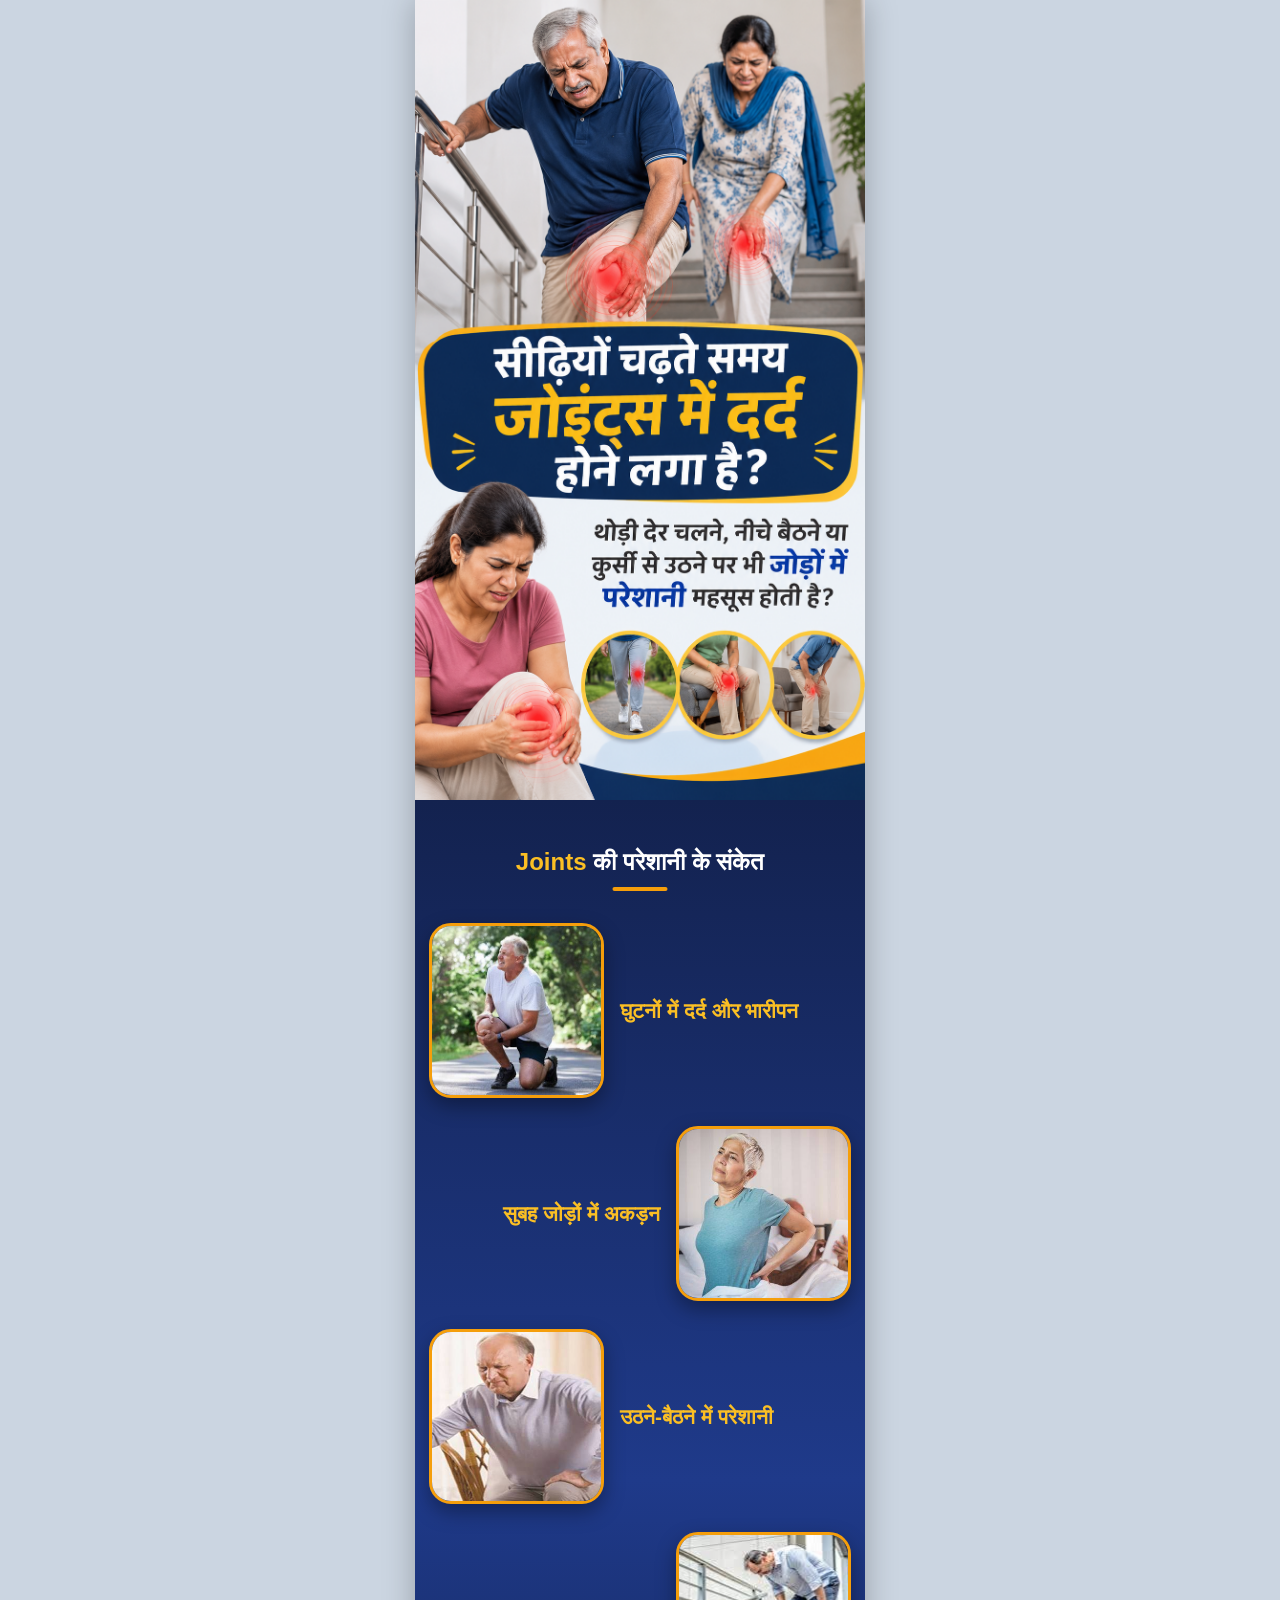
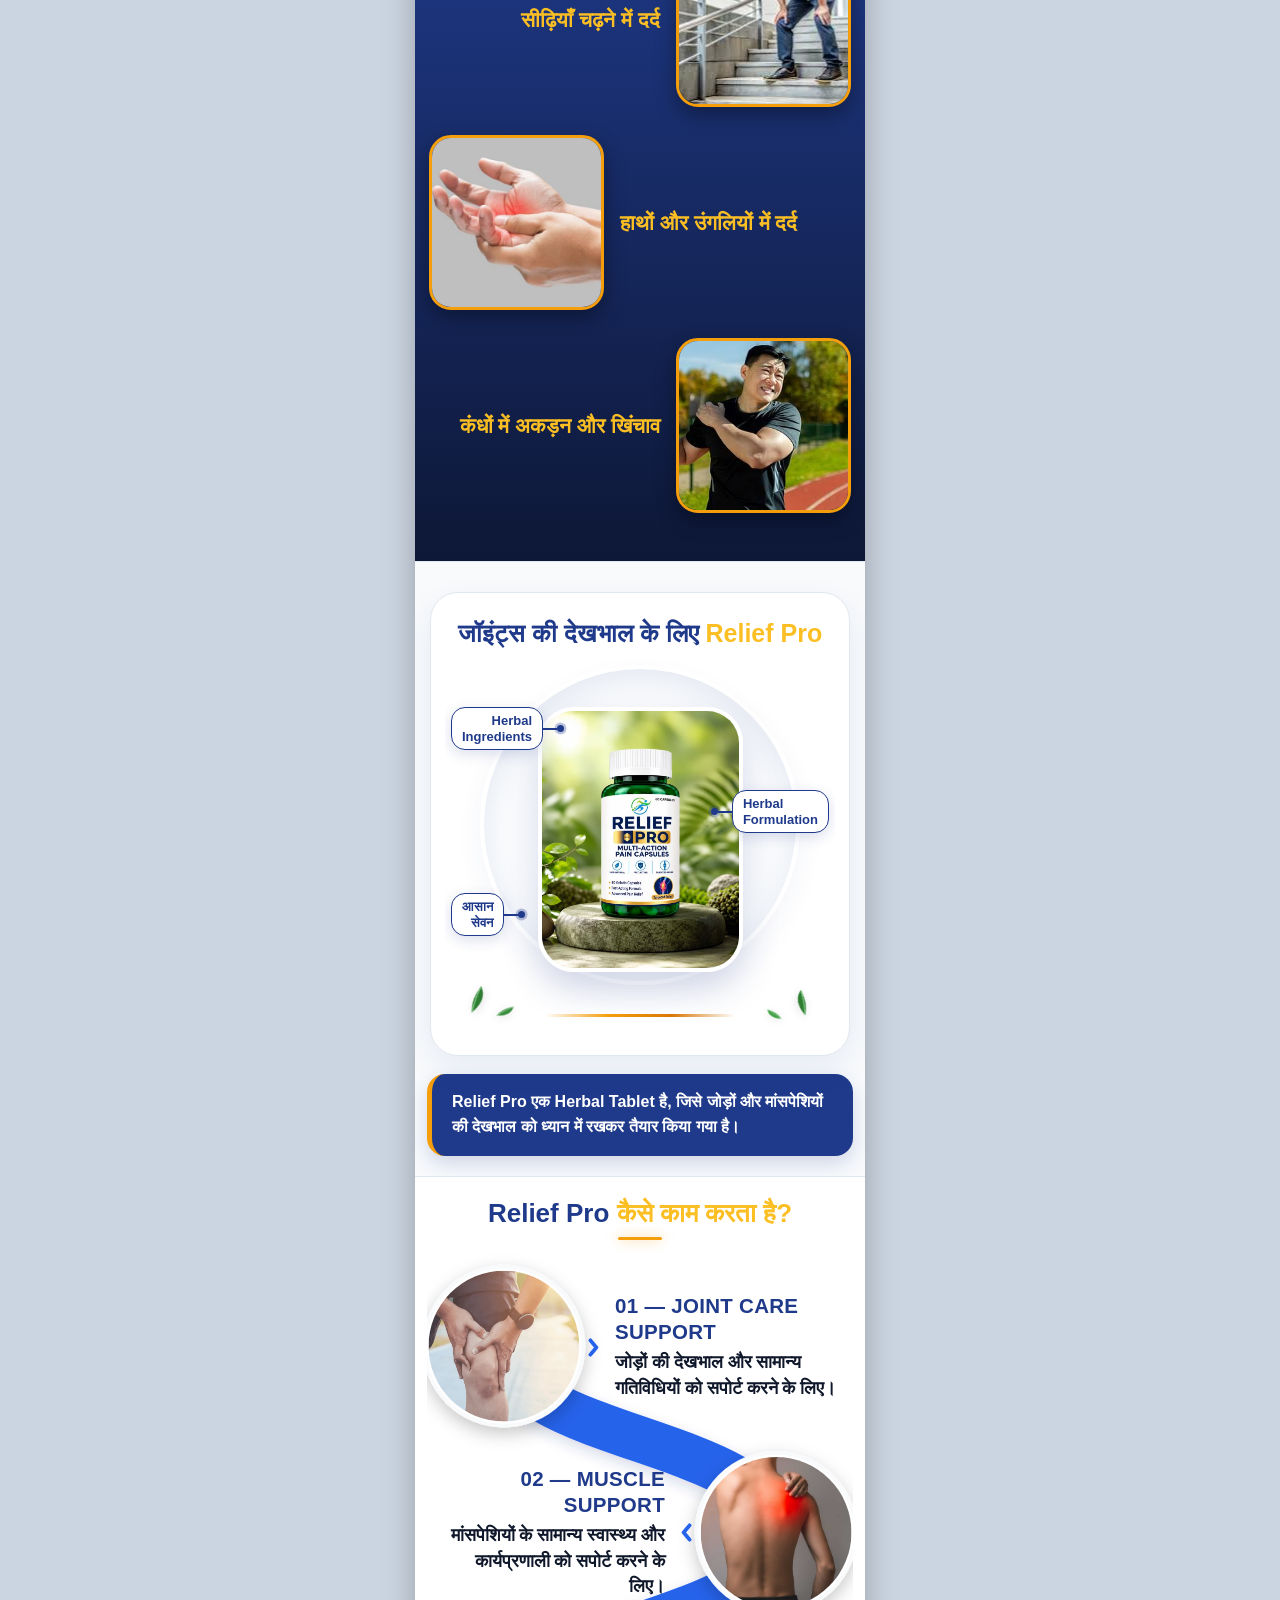
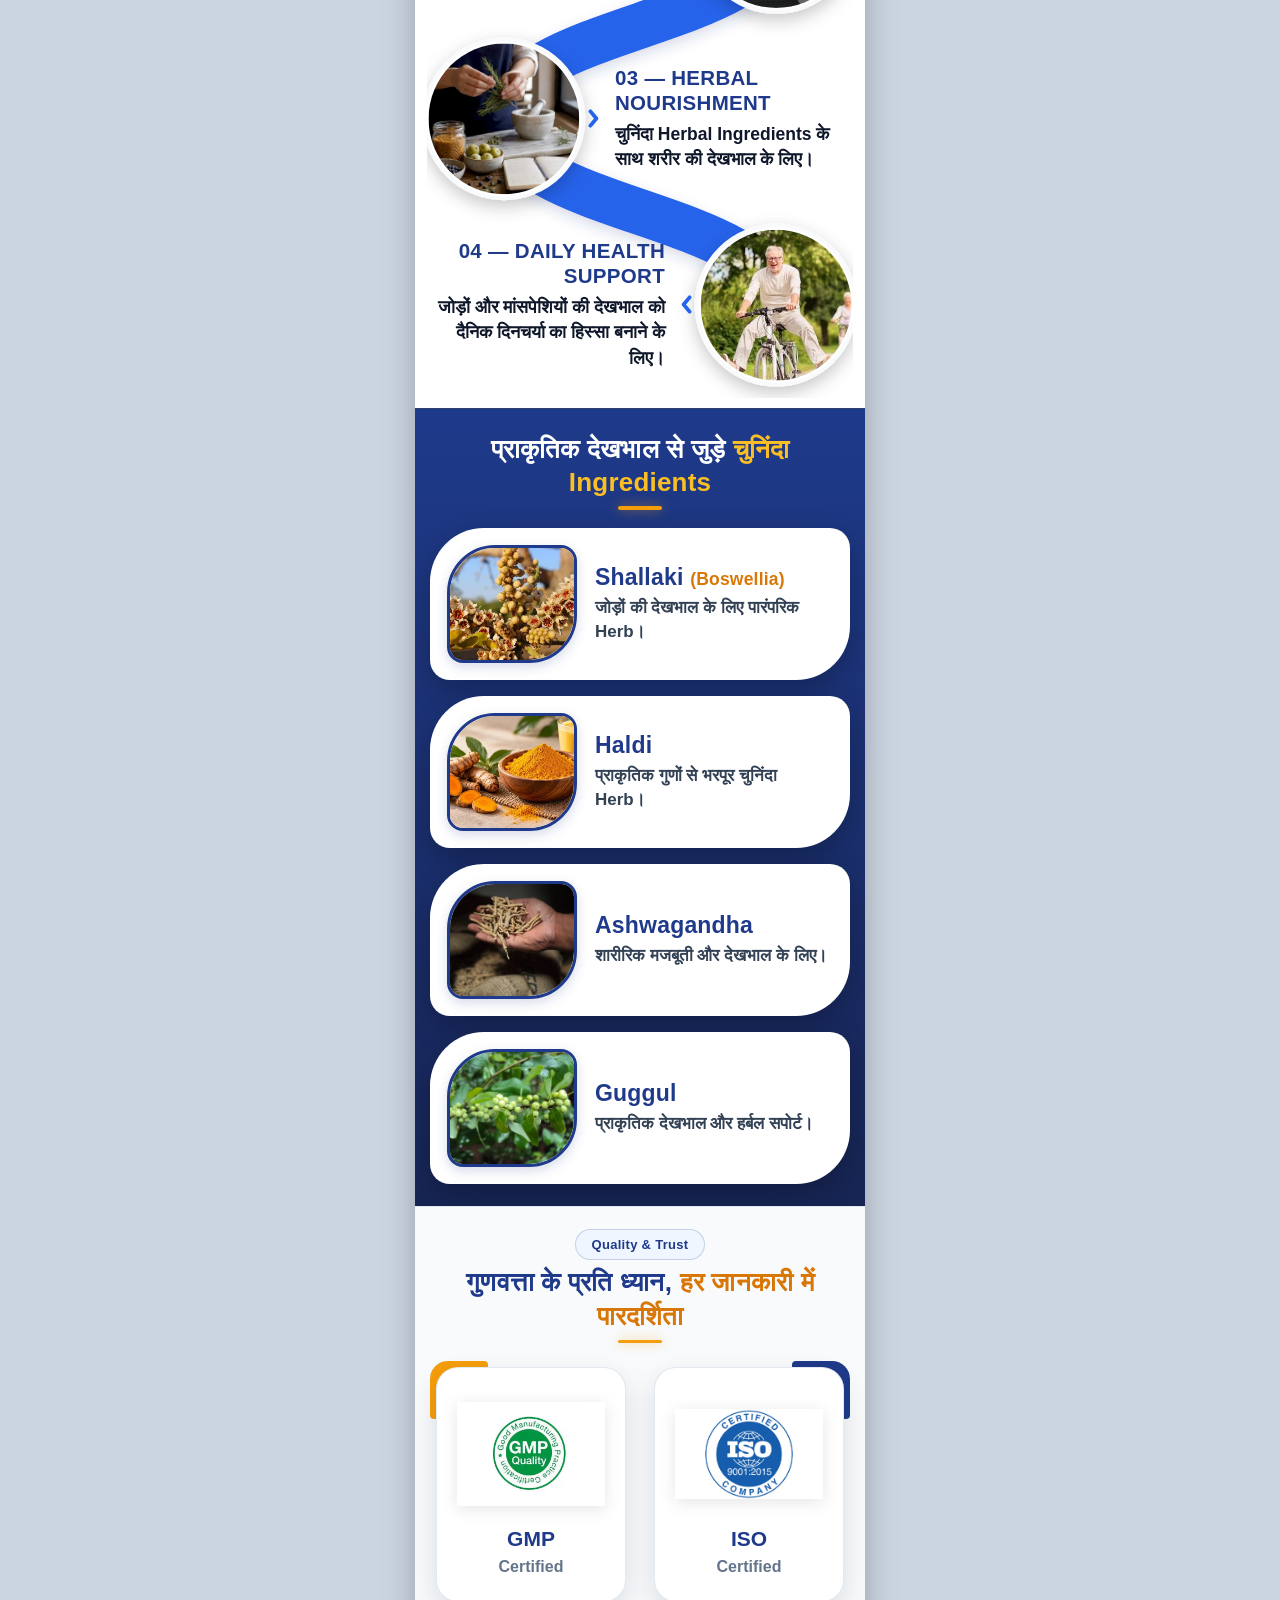
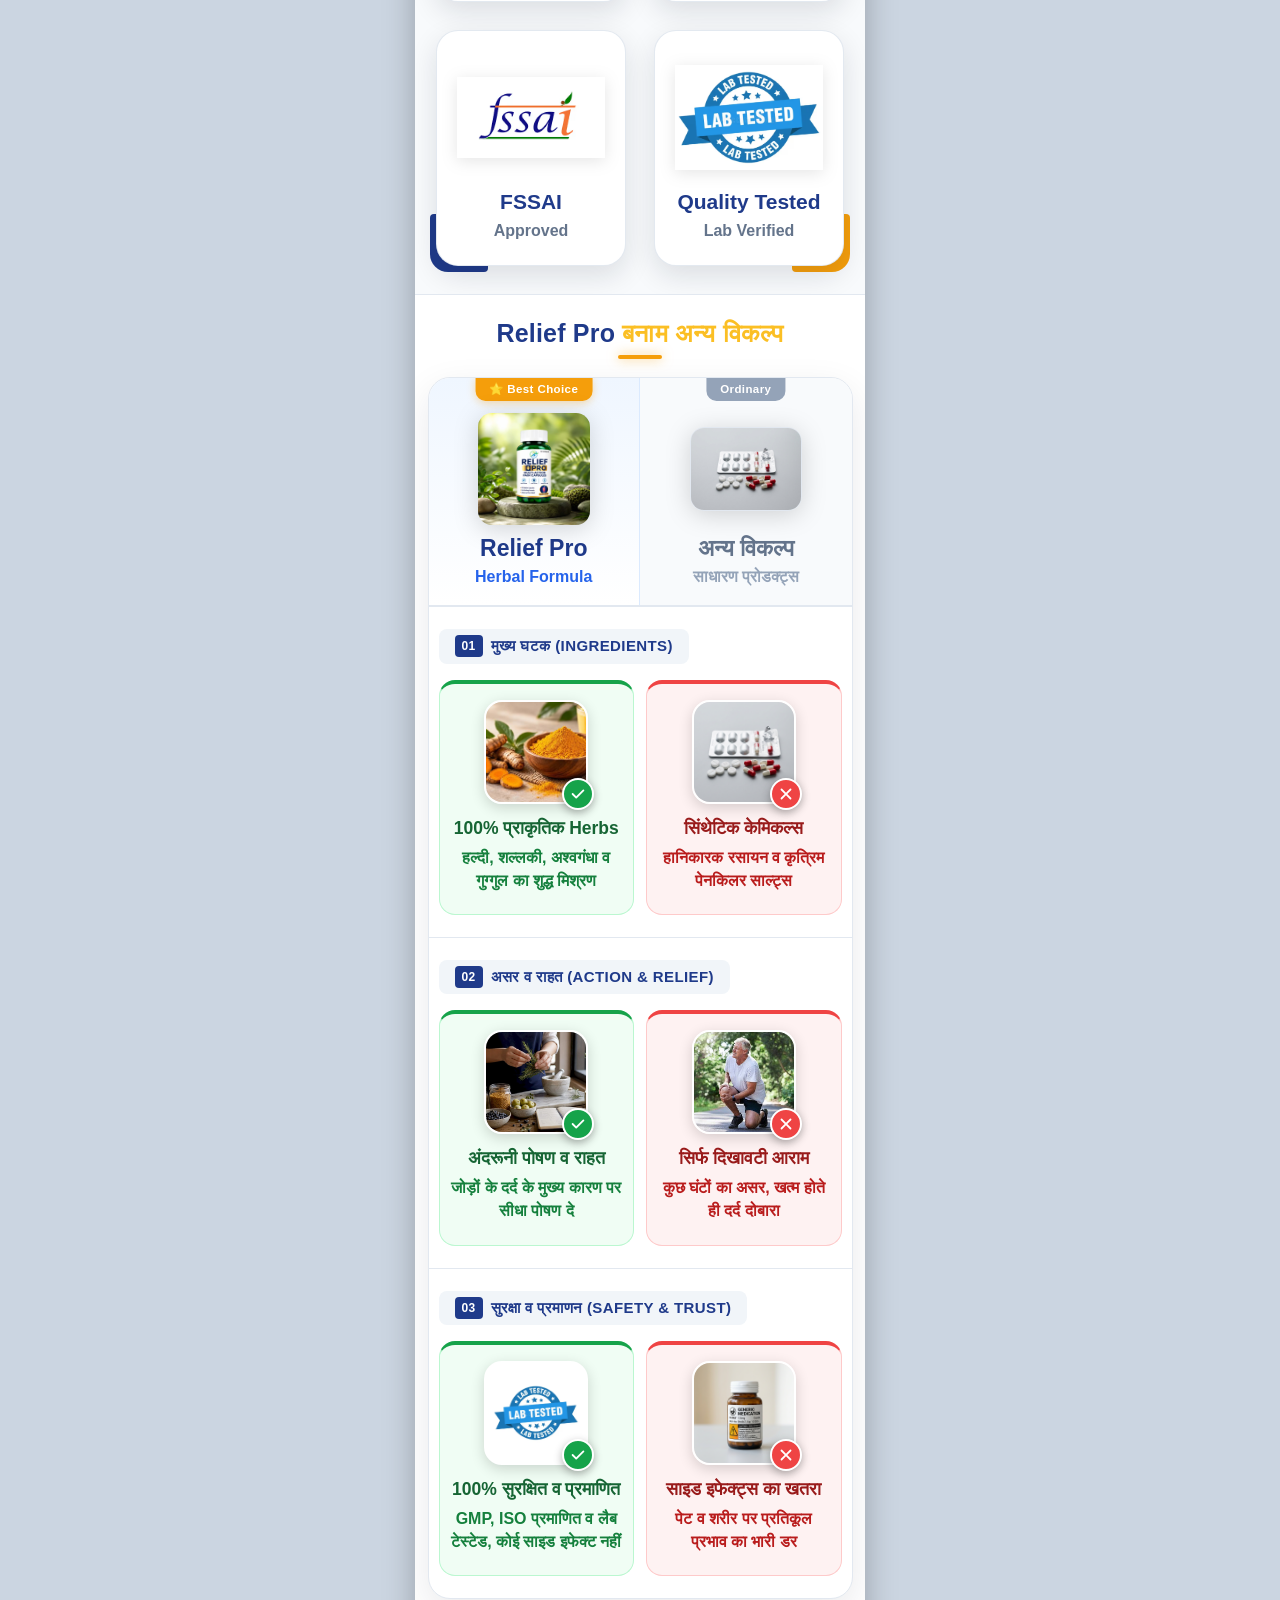
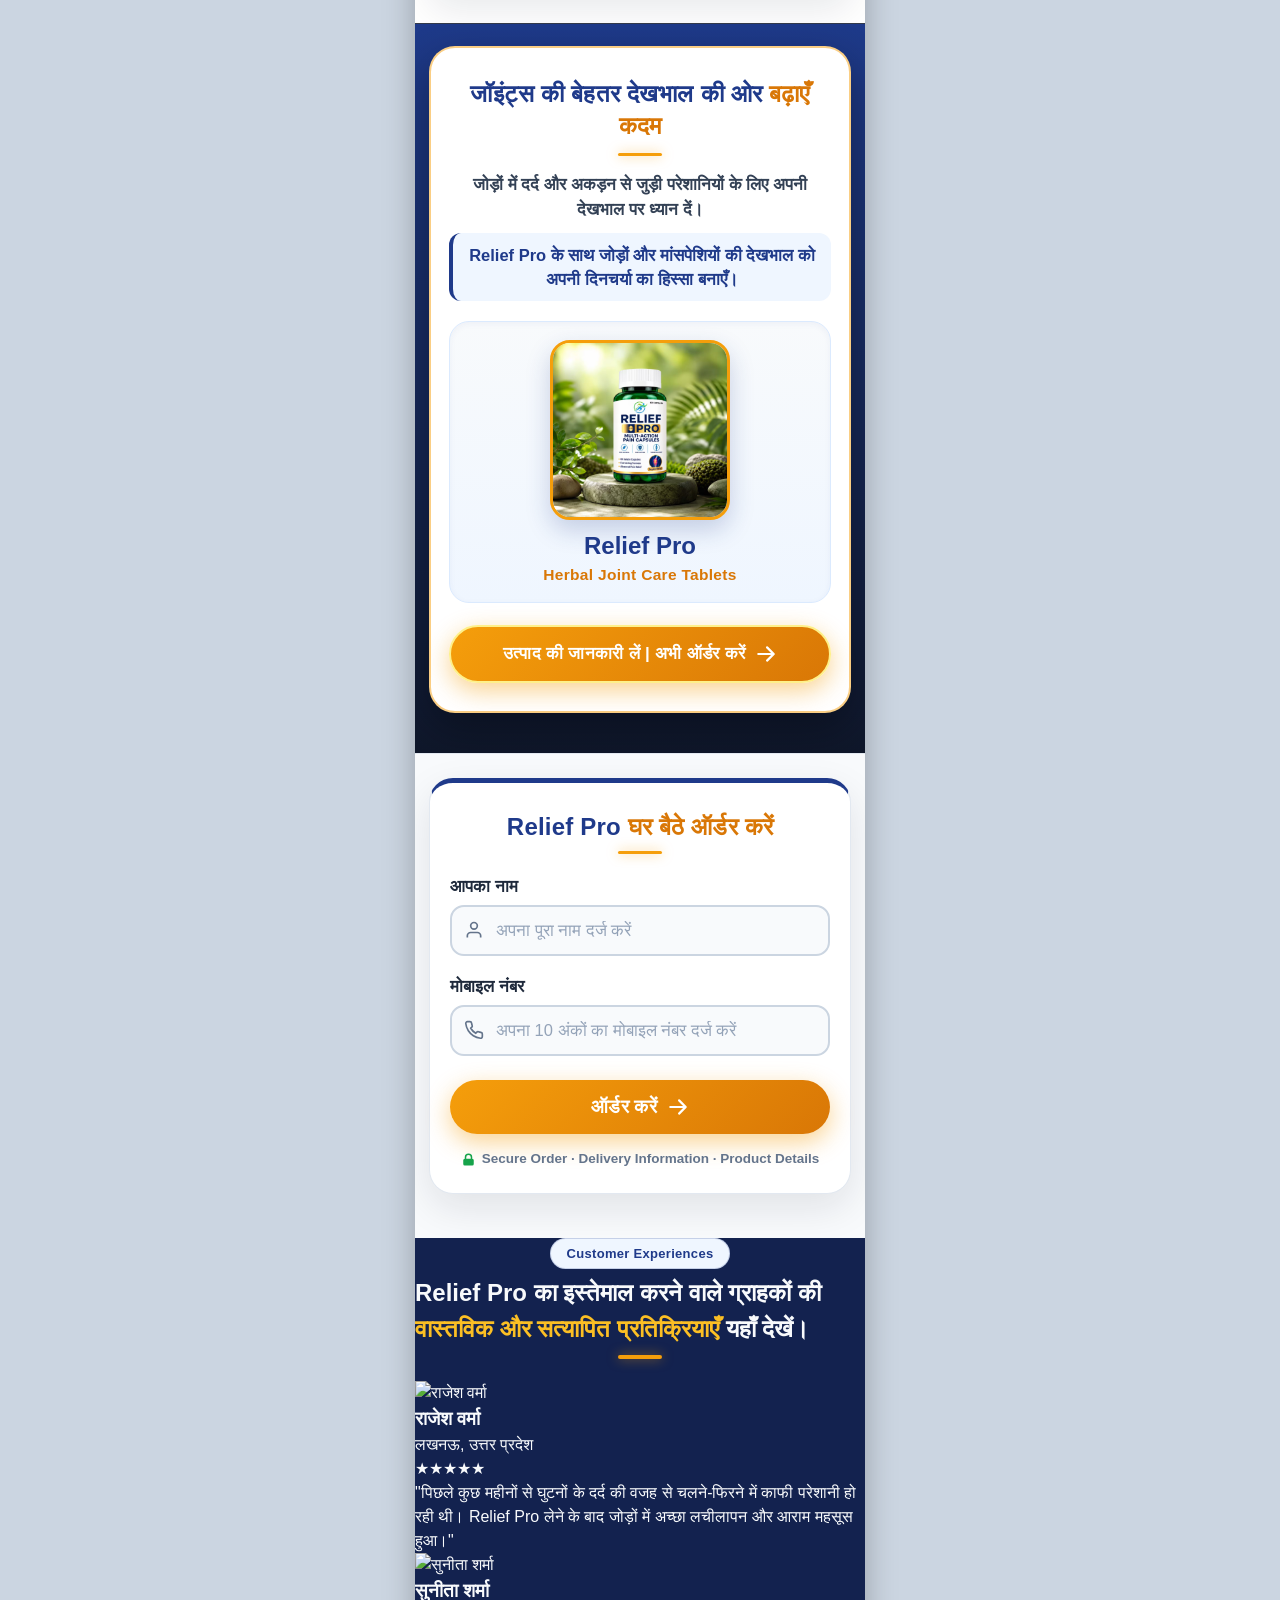
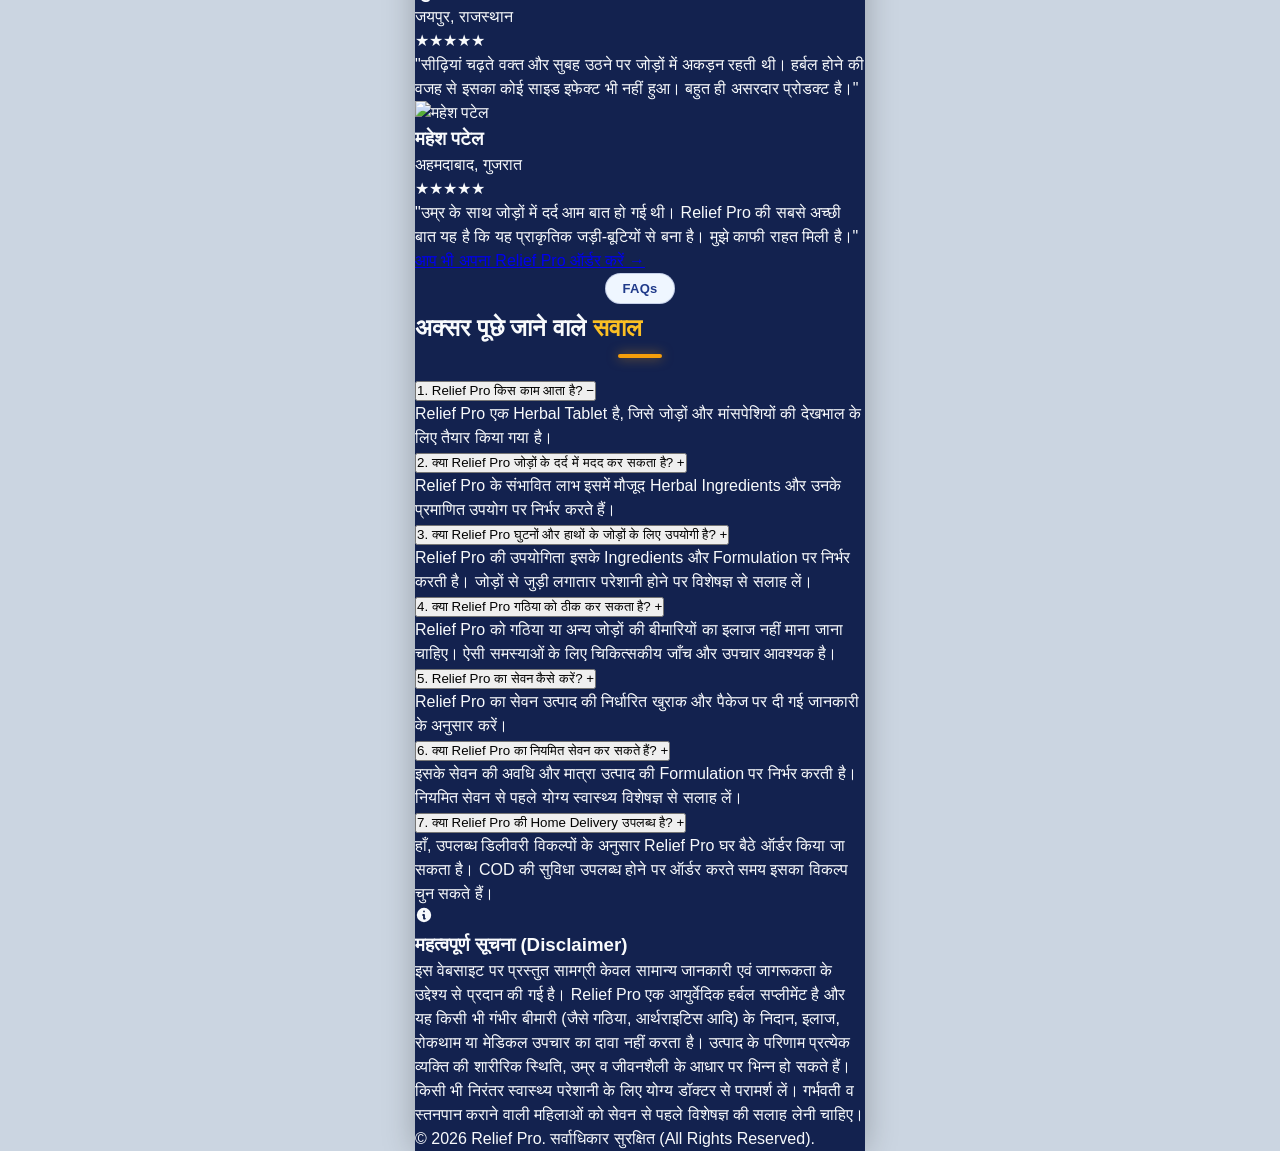
==== commit f8ff3832: "Add files via upload" ====
--- a/index.html
+++ b/index.html
@@ -735,6 +735,193 @@
         </form>
       </div>
     </section>
+
+    <!-- SECTION 10: Customer Experiences -->
+    <section class="reviews-section" id="customer-experiences">
+      <div class="reviews-container">
+        <!-- Section Tag -->
+        <div class="section-tag-center">
+          <span class="tag-pill tag-pill-white">Customer Experiences</span>
+        </div>
+
+        <!-- Section Title (Promoted to Headline) -->
+        <h2 class="section-title-reviews">
+          Relief Pro का इस्तेमाल करने वाले ग्राहकों की <span class="highlight-saffron">वास्तविक और सत्यापित प्रतिक्रियाएँ</span> यहाँ देखें।
+        </h2>
+        <div class="bar-saffron-center" style="margin: 8px auto 22px auto;"></div>
+
+        <!-- Customer Review Cards Grid -->
+        <div class="reviews-cards-grid">
+          <!-- Review Card 1 -->
+          <div class="review-card">
+            <div class="review-card-header">
+              <img src="customer1.jpg" alt="राजेश वर्मा" class="reviewer-avatar-img">
+              <div class="reviewer-meta">
+                <h3 class="reviewer-name">राजेश वर्मा</h3>
+                <p class="reviewer-location">लखनऊ, उत्तर प्रदेश</p>
+              </div>
+            </div>
+            <div class="review-stars">★★★★★</div>
+            <p class="review-text">
+              "पिछले कुछ महीनों से घुटनों के दर्द की वजह से चलने-फिरने में काफी परेशानी हो रही थी। Relief Pro लेने के बाद जोड़ों में अच्छा लचीलापन और आराम महसूस हुआ।"
+            </p>
+          </div>
+
+          <!-- Review Card 2 -->
+          <div class="review-card">
+            <div class="review-card-header">
+              <img src="customer2.jpg" alt="सुनीता शर्मा" class="reviewer-avatar-img">
+              <div class="reviewer-meta">
+                <h3 class="reviewer-name">सुनीता शर्मा</h3>
+                <p class="reviewer-location">जयपुर, राजस्थान</p>
+              </div>
+            </div>
+            <div class="review-stars">★★★★★</div>
+            <p class="review-text">
+              "सीढ़ियां चढ़ते वक्त और सुबह उठने पर जोड़ों में अकड़न रहती थी। हर्बल होने की वजह से इसका कोई साइड इफेक्ट भी नहीं हुआ। बहुत ही असरदार प्रोडक्ट है।"
+            </p>
+          </div>
+
+          <!-- Review Card 3 -->
+          <div class="review-card">
+            <div class="review-card-header">
+              <img src="customer3.jpg" alt="महेश पटेल" class="reviewer-avatar-img">
+              <div class="reviewer-meta">
+                <h3 class="reviewer-name">महेश पटेल</h3>
+                <p class="reviewer-location">अहमदाबाद, गुजरात</p>
+              </div>
+            </div>
+            <div class="review-stars">★★★★★</div>
+            <p class="review-text">
+              "उम्र के साथ जोड़ों में दर्द आम बात हो गई थी। Relief Pro की सबसे अच्छी बात यह है कि यह प्राकृतिक जड़ी-बूटियों से बना है। मुझे काफी राहत मिली है।"
+            </p>
+          </div>
+        </div>
+
+        <!-- Quick Order Redirect Button -->
+        <div class="reviews-cta-wrap">
+          <a href="#order" class="reviews-order-btn">
+            <span>आप भी अपना Relief Pro ऑर्डर करें →</span>
+          </a>
+        </div>
+      </div>
+    </section>
+
+    <!-- SECTION 11: FAQs (Frequently Asked Questions) -->
+    <section class="faqs-section" id="faqs">
+      <div class="faqs-container">
+        <!-- Section Tag -->
+        <div class="section-tag-center">
+          <span class="tag-pill">FAQs</span>
+        </div>
+
+        <!-- Section Title -->
+        <h2 class="section-title-faqs">
+          अक्सर पूछे जाने वाले <span class="highlight-saffron">सवाल</span>
+        </h2>
+        <div class="bar-saffron-center" style="margin: 8px auto 20px auto;"></div>
+
+        <!-- FAQ Accordion List -->
+        <div class="faq-accordion-list">
+          <!-- FAQ 1 -->
+          <div class="faq-item active">
+            <button type="button" class="faq-question">
+              <span class="faq-q-text"><span class="faq-num">1.</span> Relief Pro किस काम आता है?</span>
+              <span class="faq-toggle-icon">−</span>
+            </button>
+            <div class="faq-answer" style="display: block;">
+              <p>Relief Pro एक Herbal Tablet है, जिसे जोड़ों और मांसपेशियों की देखभाल के लिए तैयार किया गया है।</p>
+            </div>
+          </div>
+
+          <!-- FAQ 2 -->
+          <div class="faq-item">
+            <button type="button" class="faq-question">
+              <span class="faq-q-text"><span class="faq-num">2.</span> क्या Relief Pro जोड़ों के दर्द में मदद कर सकता है?</span>
+              <span class="faq-toggle-icon">+</span>
+            </button>
+            <div class="faq-answer">
+              <p>Relief Pro के संभावित लाभ इसमें मौजूद Herbal Ingredients और उनके प्रमाणित उपयोग पर निर्भर करते हैं।</p>
+            </div>
+          </div>
+
+          <!-- FAQ 3 -->
+          <div class="faq-item">
+            <button type="button" class="faq-question">
+              <span class="faq-q-text"><span class="faq-num">3.</span> क्या Relief Pro घुटनों और हाथों के जोड़ों के लिए उपयोगी है?</span>
+              <span class="faq-toggle-icon">+</span>
+            </button>
+            <div class="faq-answer">
+              <p>Relief Pro की उपयोगिता इसके Ingredients और Formulation पर निर्भर करती है। जोड़ों से जुड़ी लगातार परेशानी होने पर विशेषज्ञ से सलाह लें।</p>
+            </div>
+          </div>
+
+          <!-- FAQ 4 -->
+          <div class="faq-item">
+            <button type="button" class="faq-question">
+              <span class="faq-q-text"><span class="faq-num">4.</span> क्या Relief Pro गठिया को ठीक कर सकता है?</span>
+              <span class="faq-toggle-icon">+</span>
+            </button>
+            <div class="faq-answer">
+              <p>Relief Pro को गठिया या अन्य जोड़ों की बीमारियों का इलाज नहीं माना जाना चाहिए। ऐसी समस्याओं के लिए चिकित्सकीय जाँच और उपचार आवश्यक है।</p>
+            </div>
+          </div>
+
+          <!-- FAQ 5 -->
+          <div class="faq-item">
+            <button type="button" class="faq-question">
+              <span class="faq-q-text"><span class="faq-num">5.</span> Relief Pro का सेवन कैसे करें?</span>
+              <span class="faq-toggle-icon">+</span>
+            </button>
+            <div class="faq-answer">
+              <p>Relief Pro का सेवन उत्पाद की निर्धारित खुराक और पैकेज पर दी गई जानकारी के अनुसार करें।</p>
+            </div>
+          </div>
+
+          <!-- FAQ 6 -->
+          <div class="faq-item">
+            <button type="button" class="faq-question">
+              <span class="faq-q-text"><span class="faq-num">6.</span> क्या Relief Pro का नियमित सेवन कर सकते हैं?</span>
+              <span class="faq-toggle-icon">+</span>
+            </button>
+            <div class="faq-answer">
+              <p>इसके सेवन की अवधि और मात्रा उत्पाद की Formulation पर निर्भर करती है। नियमित सेवन से पहले योग्य स्वास्थ्य विशेषज्ञ से सलाह लें।</p>
+            </div>
+          </div>
+
+          <!-- FAQ 7 -->
+          <div class="faq-item">
+            <button type="button" class="faq-question">
+              <span class="faq-q-text"><span class="faq-num">7.</span> क्या Relief Pro की Home Delivery उपलब्ध है?</span>
+              <span class="faq-toggle-icon">+</span>
+            </button>
+            <div class="faq-answer">
+              <p>हाँ, उपलब्ध डिलीवरी विकल्पों के अनुसार Relief Pro घर बैठे ऑर्डर किया जा सकता है। COD की सुविधा उपलब्ध होने पर ऑर्डर करते समय इसका विकल्प चुन सकते हैं।</p>
+            </div>
+          </div>
+        </div>
+      </div>
+    </section>
+
+    <!-- SECTION 12: Disclaimer (महत्वपूर्ण सूचना) -->
+    <footer class="disclaimer-section" id="disclaimer">
+      <div class="disclaimer-container">
+        <div class="disclaimer-header">
+          <svg class="disclaimer-icon" viewBox="0 0 20 20" fill="currentColor" width="18" height="18">
+            <path fill-rule="evenodd"
+              d="M18 10a8 8 0 11-16 0 8 8 0 0116 0zm-7-4a1 1 0 11-2 0 1 1 0 012 0zM9 9a1 1 0 000 2v3a1 1 0 001 1h1a1 1 0 100-2v-3a1 1 0 00-1-1H9z"
+              clip-rule="evenodd" />
+          </svg>
+          <h3 class="disclaimer-title">महत्वपूर्ण सूचना (Disclaimer)</h3>
+        </div>
+        <p class="disclaimer-text">
+          इस वेबसाइट पर प्रस्तुत सामग्री केवल सामान्य जानकारी एवं जागरूकता के उद्देश्य से प्रदान की गई है। Relief Pro एक आयुर्वेदिक हर्बल सप्लीमेंट है और यह किसी भी गंभीर बीमारी (जैसे गठिया, आर्थराइटिस आदि) के निदान, इलाज, रोकथाम या मेडिकल उपचार का दावा नहीं करता है। उत्पाद के परिणाम प्रत्येक व्यक्ति की शारीरिक स्थिति, उम्र व जीवनशैली के आधार पर भिन्न हो सकते हैं। किसी भी निरंतर स्वास्थ्य परेशानी के लिए योग्य डॉक्टर से परामर्श लें। गर्भवती व स्तनपान कराने वाली महिलाओं को सेवन से पहले विशेषज्ञ की सलाह लेनी चाहिए।
+        </p>
+        <div class="disclaimer-copyright">
+          © 2026 Relief Pro. सर्वाधिकार सुरक्षित (All Rights Reserved).
+        </div>
+      </div>
+    </footer>
   </div>
 
   <script src="script.js"></script>
--- a/style.css
+++ b/style.css
@@ -29,6 +29,10 @@
 
   --shadow-img: 0 8px 20px rgba(0, 0, 0, 0.35);
   --shadow-glow: 0 0 15px rgba(245, 158, 11, 0.25);
+}
+
+html {
+  scroll-behavior: smooth;
 }
 
 * {
@@ -230,7 +234,7 @@
    ======================================================== */
 .product-section.podium-style {
   position: relative;
-  padding: 32px 12px 38px;
+  padding: 30px 12px 20px;
   background-color: #F8FAFC;
   border-top: 1px solid #E2E8F0;
 }
@@ -258,18 +262,18 @@
 }
 
 .podium-heading-clean {
-  font-size: 22px;
+  font-size: 25px;
   font-weight: 800;
   color: var(--royal-blue);
   line-height: 1.3;
-  margin-bottom: 4px;
+  margin-bottom: 6px;
 }
 
 /* 3D Stage Arena */
 .podium-stage-arena {
   position: relative;
   width: 100%;
-  height: 310px;
+  height: 380px;
   display: flex;
   align-items: center;
   justify-content: center;
@@ -280,27 +284,27 @@
 /* 3D Large Circular Alcove Backdrop with Inset Depth */
 .podium-alcove-circle {
   position: absolute;
-  width: 270px;
-  height: 270px;
+  width: 320px;
+  height: 320px;
   border-radius: 50%;
   background: radial-gradient(circle at 50% 50%, #FFFFFF 30%, #F8FAFC 75%, #EBF0F5 100%);
-  border: 3.5px solid #FFFFFF;
-  box-shadow: inset 0 8px 24px rgba(31, 58, 138, 0.08), 0 10px 24px rgba(31, 58, 138, 0.04);
-  top: 6px;
+  border: 4px solid #FFFFFF;
+  box-shadow: inset 0 10px 28px rgba(31, 58, 138, 0.09), 0 12px 28px rgba(31, 58, 138, 0.05);
+  top: 10px;
   z-index: 1;
 }
 
-/* Product Bottle & Pedestal Frame */
+/* Product Bottle & Pedestal Frame - Full Uncut Showcase */
 .podium-bottle-frame {
   position: relative;
   z-index: 3;
-  width: 155px;
-  height: 200px;
-  border-radius: 78px 78px 16px 16px;
+  width: 205px;
+  height: 265px;
+  border-radius: 36px;
   overflow: hidden;
-  border: 3.5px solid #FFFFFF;
-  box-shadow: 0 14px 28px rgba(31, 58, 138, 0.16);
-  top: -12px;
+  border: 4px solid #FFFFFF;
+  box-shadow: 0 16px 36px rgba(31, 58, 138, 0.18);
+  top: -6px;
   transition: transform 0.3s ease;
 }
 
@@ -312,75 +316,82 @@
   width: 100%;
   height: 100%;
   object-fit: cover;
-  object-position: center 25%;
+  object-position: center bottom;
   display: block;
 }
 
-/* SVG Precision Pointer Lines with Dots (Strictly Royal Blue #1F3A8A) */
-.podium-pointers-svg {
-  position: absolute;
-  top: 0;
-  left: 0;
-  width: 100%;
-  height: 100%;
-  pointer-events: none;
-  z-index: 5;
-}
-
-.pointer-dot-svg {
-  fill: var(--royal-blue);
-}
-
-.pointer-path-svg {
-  stroke: var(--royal-blue);
-  stroke-width: 1.5;
-  fill: none;
-  stroke-linecap: round;
-  stroke-linejoin: round;
-}
-
-/* Callout Labels (Strictly Royal Blue #1F3A8A) */
+/* Integrated Callout Tags (Zero Overlap & Never Cut Through Text) */
 .podium-callout {
   position: absolute;
   z-index: 6;
+  display: flex;
+  align-items: center;
   pointer-events: none;
 }
 
-.podium-callout h4 {
-  font-size: 12.5px;
-  font-weight: 800;
+.callout-pill {
+  background: #FFFFFF;
   color: var(--royal-blue);
-  line-height: 1.25;
-  margin: 0;
-  letter-spacing: 0.2px;
+  font-family: 'Poppins', sans-serif;
+  font-size: 13px;
+  font-weight: 800;
+  line-height: 1.2;
+  padding: 5px 10px;
+  border-radius: 14px;
+  border: 1.5px solid var(--royal-blue);
+  box-shadow: 0 4px 14px rgba(31, 58, 138, 0.16);
+  white-space: nowrap;
+}
+
+.pill-left {
+  text-align: right;
+}
+
+.pill-right {
+  text-align: left;
+}
+
+.callout-pointer-line {
+  display: flex;
+  align-items: center;
+  flex-shrink: 0;
+}
+
+.callout-arm-horiz {
+  height: 2px;
+  width: 14px;
+  background: var(--royal-blue);
+}
+
+.callout-dot {
+  width: 7px;
+  height: 7px;
+  border-radius: 50%;
+  background: var(--royal-blue);
+  box-shadow: 0 0 0 2.5px rgba(31, 58, 138, 0.3);
+  flex-shrink: 0;
 }
 
 .callout-left-top {
-  top: 72px;
+  top: 52px;
   left: 6px;
-  width: 86px;
-  text-align: right;
 }
 
 .callout-right-mid {
-  top: 148px;
+  top: 135px;
   right: 6px;
-  width: 86px;
-  text-align: left;
 }
 
 .callout-left-bottom {
-  top: 194px;
+  top: 238px;
   left: 6px;
-  width: 86px;
-  text-align: right;
 }
 
 /* 3D White Pedestal Base with Saffron Rim */
 .podium-base-pedestal {
   position: absolute;
   bottom: 8px;
-  width: 220px;
+  width: 240px;
   height: 24px;
   z-index: 4;
   display: flex;
@@ -390,8 +401,8 @@
 }
 
 .pedestal-gold-line {
-  width: 170px;
-  height: 2.5px;
+  width: 190px;
+  height: 3px;
   background: linear-gradient(90deg, transparent, var(--saffron), var(--saffron-dark), transparent);
   border-radius: 2px;
 }
@@ -428,21 +439,21 @@
   transform: rotate(-12deg);
 }
 
-/* Clean Description Box Below Card (Royal Blue & Saffron) */
+/* Clean Description Box Below Card (Royal Blue & Saffron) - Enlarged */
 .podium-desc-card {
-  margin-top: 16px;
+  margin-top: 18px;
   background-color: var(--royal-blue);
   color: #FFFFFF;
-  padding: 14px 18px;
-  border-radius: 16px;
-  border-left: 4.5px solid var(--saffron);
-  box-shadow: 0 6px 16px rgba(31, 58, 138, 0.15);
+  padding: 16px 20px;
+  border-radius: 18px;
+  border-left: 5px solid var(--saffron);
+  box-shadow: 0 8px 20px rgba(31, 58, 138, 0.18);
 }
 
 .podium-desc-card p {
-  font-size: 14px;
-  font-weight: 500;
-  line-height: 1.5;
+  font-size: 16px;
+  font-weight: 600;
+  line-height: 1.55;
   color: #FFFFFF;
   margin: 0;
 }
@@ -455,7 +466,7 @@
    ======================================================== */
 .how-it-works-section {
   position: relative;
-  padding: 38px 12px 48px;
+  padding: 20px 12px 10px;
   background-color: #FFFFFF;
   border-top: 1px solid #E2E8F0;
   overflow: hidden;
@@ -464,7 +475,7 @@
 .section-tag-center {
   display: flex;
   justify-content: center;
-  margin-bottom: 10px;
+  margin-bottom: 6px;
 }
 
 .tag-pill {
@@ -479,12 +490,12 @@
 }
 
 .section-title-works {
-  font-size: 23px;
+  font-size: 26px;
   font-weight: 800;
   color: var(--royal-blue);
   text-align: center;
   line-height: 1.3;
-  margin-bottom: 4px;
+  margin-bottom: 2px;
 }
 
 /* Infographic Flow Container (Larger Images & Bolder Text) */
@@ -492,8 +503,8 @@
   position: relative;
   width: 100%;
   max-width: 440px;
-  aspect-ratio: 400 / 710;
-  margin: 26px auto 14px;
+  aspect-ratio: 400 / 698;
+  margin: 8px auto 0;
 }
 
 /* SVG Vector Canvas */
@@ -528,8 +539,8 @@
 
 /* Node spacer (width of circle) */
 .flow-node-col {
-  width: 140px;
-  min-width: 140px;
+  width: 154px;
+  min-width: 154px;
   height: 100%;
   flex-shrink: 0;
 }
@@ -538,7 +549,7 @@
 .flow-text-card {
   display: flex;
   align-items: center;
-  gap: 10px;
+  gap: 12px;
   flex: 1;
   min-width: 0;
 }
@@ -559,7 +570,7 @@
   align-items: center;
   justify-content: center;
   flex-shrink: 0;
-  width: 16px;
+  width: 18px;
 }
 
 .flow-arrow-icon.arrow-blue {
@@ -586,10 +597,10 @@
 
 .flow-step-title {
   font-family: 'Poppins', sans-serif;
-  font-size: 18px;
+  font-size: 20.5px;
   font-weight: 800;
   line-height: 1.25;
-  margin: 0 0 5px 0;
+  margin: 0 0 6px 0;
   letter-spacing: 0.3px;
   text-transform: uppercase;
 }
@@ -604,16 +615,13 @@
 
 .flow-step-desc {
   font-family: 'Mukta', sans-serif;
-  font-size: 15.5px;
+  font-size: 17.5px;
   color: #0F172A;
   line-height: 1.45;
   font-weight: 600;
   margin: 0;
 }
 
-/* ========================================================
-   SECTION 5: INGREDIENTS (Interlocking Pinwheel Infographic)
-   ======================================================== */
 /* ========================================================
    SECTION 5: INGREDIENTS (Organic Leaf Cards - Royal Blue Theme)
    Strict Brand Palette:
@@ -623,7 +631,7 @@
    ======================================================== */
 .ingredients-section.leaf-cards-style {
   position: relative;
-  padding: 38px 16px 48px;
+  padding: 24px 14px 22px;
   background: linear-gradient(180deg, #1E3A8A 0%, #172554 100%);
   border-top: 1px solid rgba(255, 255, 255, 0.12);
   overflow: hidden;
@@ -638,7 +646,7 @@
 
 .ingredients-section.leaf-cards-style .section-title-ingredients {
   font-family: 'Poppins', sans-serif;
-  font-size: 22px;
+  font-size: 26px;
   font-weight: 800;
   color: #FFFFFF; /* Pure White on Royal Blue */
   text-align: center;
@@ -657,7 +665,7 @@
   background: var(--saffron); /* #F59E0B */
   border-radius: 99px;
   box-shadow: 0 0 12px rgba(245, 158, 11, 0.6);
-  margin: 6px auto 24px auto;
+  margin: 6px auto 18px auto;
 }
 
 /* Leaf Cards Container */
@@ -669,36 +677,36 @@
   margin: 0 auto;
 }
 
-/* Individual Organic Leaf Card (Crisp Pure White #FFFFFF) */
+/* Individual Organic Leaf Card (Crisp Pure White #FFFFFF) - Enlarged */
 .herb-leaf-card {
   display: flex;
   align-items: center;
   background: var(--pure-white); /* #FFFFFF */
-  border-radius: 48px 16px 48px 16px;
-  padding: 12px 18px 12px 12px;
-  gap: 16px;
-  box-shadow: 0 8px 24px rgba(0, 0, 0, 0.22);
-  border: 1px solid rgba(255, 255, 255, 0.6);
+  border-radius: 54px 20px 54px 20px;
+  padding: 16px 20px 16px 16px;
+  gap: 18px;
+  box-shadow: 0 10px 28px rgba(0, 0, 0, 0.24);
+  border: 1.5px solid rgba(255, 255, 255, 0.7);
   transition: transform 0.25s ease, box-shadow 0.25s ease, border-color 0.25s ease;
 }
 
 .herb-leaf-card:hover {
   transform: translateY(-2px);
-  box-shadow: 0 12px 28px rgba(0, 0, 0, 0.3);
+  box-shadow: 0 14px 32px rgba(0, 0, 0, 0.32);
   border-color: var(--saffron); /* #F59E0B */
 }
 
-/* Leaf-shaped Image Wrapper (Royal Blue Border #1F3A8A) */
+/* Leaf-shaped Image Wrapper (Royal Blue Border #1F3A8A) - Enlarged */
 .herb-leaf-img-wrap {
-  width: 104px;
-  height: 94px;
-  min-width: 104px;
-  border-radius: 40px 10px 40px 10px;
-  border: 2.5px solid var(--royal-blue); /* #1F3A8A */
+  width: 130px;
+  height: 118px;
+  min-width: 130px;
+  border-radius: 48px 16px 48px 16px;
+  border: 3.5px solid var(--royal-blue); /* #1F3A8A */
   overflow: hidden;
   flex-shrink: 0;
   background: var(--pure-white);
-  box-shadow: 0 4px 10px rgba(31, 58, 138, 0.15);
+  box-shadow: 0 4px 12px rgba(31, 58, 138, 0.18);
 }
 
 .herb-leaf-img {
@@ -708,7 +716,7 @@
   display: block;
 }
 
-/* Card Content (Herb Title & Subtitle) */
+/* Card Content (Herb Title & Subtitle) - Enlarged */
 .herb-leaf-content {
   flex: 1;
   min-width: 0;
@@ -719,7 +727,7 @@
 
 .herb-leaf-title {
   font-family: 'Poppins', sans-serif;
-  font-size: 19px;
+  font-size: 23px;
   font-weight: 800;
   color: var(--royal-blue); /* #1F3A8A */
   line-height: 1.25;
@@ -729,15 +737,15 @@
 
 .herb-leaf-title .highlight-saffron {
   color: var(--saffron-dark); /* #D97706 / #F59E0B */
-  font-size: 15px;
+  font-size: 17.5px;
   font-weight: 700;
 }
 
 .herb-leaf-desc {
   font-family: 'Mukta', sans-serif;
-  font-size: 15px;
-  color: #475569;
-  line-height: 1.38;
+  font-size: 17px;
+  color: #334155;
+  line-height: 1.42;
   font-weight: 600;
   margin: 0;
 }
@@ -770,7 +778,7 @@
    ======================================================== */
 .trust-section {
   position: relative;
-  padding: 40px 14px 48px;
+  padding: 22px 14px 22px;
   background-color: #F8FAFC;
   border-top: 1px solid #E2E8F0;
   overflow: hidden;
@@ -778,7 +786,7 @@
 
 .section-title-trust {
   font-family: 'Poppins', sans-serif;
-  font-size: 22px;
+  font-size: 26px;
   font-weight: 800;
   color: var(--royal-blue);
   text-align: center;
@@ -856,140 +864,889 @@
   z-index: 1;
 }
 
-/* Main Elevated White Card */
+/* Main Elevated White Card - Enlarged */
 .trust-inner-card {
   position: relative;
   z-index: 2;
   width: 100%;
   background: var(--pure-white);
-  border-radius: 18px;
-  padding: 22px 10px 18px;
-  box-shadow: 0 8px 22px rgba(15, 23, 42, 0.1);
+  border-radius: 22px;
+  padding: 26px 12px 22px;
+  box-shadow: 0 10px 28px rgba(15, 23, 42, 0.12);
   display: flex;
   flex-direction: column;
   align-items: center;
   text-align: center;
   overflow: hidden;
-  border: 1px solid rgba(226, 232, 240, 0.9);
-  min-height: 168px;
+  border: 1.5px solid rgba(226, 232, 240, 0.95);
+  min-height: 230px;
   justify-content: center;
-  transition: transform 0.25s ease, box-shadow 0.25s ease;
+  transition: transform 0.25s ease, box-shadow 0.25s ease, border-color 0.25s ease;
 }
 
 .trust-inner-card:hover {
   transform: translateY(-3px);
-  box-shadow: 0 12px 28px rgba(31, 58, 138, 0.16);
-}
-
-/* Corner Curved Step Tab Badge (Reference Style) */
-.step-tab {
+  box-shadow: 0 14px 32px rgba(31, 58, 138, 0.18);
+  border-color: var(--saffron);
+}
+
+/* Certificate Image (Extra Large & Highly Prominent) */
+.trust-cert-wrap {
+  height: 120px;
+  display: flex;
+  align-items: center;
+  justify-content: center;
+  margin-bottom: 12px;
+  width: 100%;
+}
+
+.trust-cert-img {
+  max-height: 115px;
+  max-width: 148px;
+  width: auto;
+  object-fit: contain;
+  display: block;
+  filter: drop-shadow(0 3px 8px rgba(0, 0, 0, 0.1));
+  transition: transform 0.3s ease;
+}
+
+.trust-inner-card:hover .trust-cert-img {
+  transform: scale(1.06);
+}
+
+/* Titles - Enlarged */
+.trust-card-title {
+  font-family: 'Poppins', sans-serif;
+  font-size: 21px;
+  font-weight: 800;
+  color: var(--royal-blue);
+  margin: 0 0 4px 0;
+  line-height: 1.2;
+}
+
+.trust-card-sub {
+  font-family: 'Mukta', sans-serif;
+  font-size: 16px;
+  font-weight: 600;
+  color: #64748B;
+  margin: 0;
+}
+
+@media (max-width: 360px) {
+  .trust-grid-container {
+    gap: 12px;
+  }
+  .trust-inner-card {
+    padding: 20px 8px 16px;
+    min-height: 180px;
+  }
+  .trust-cert-wrap {
+    height: 85px;
+  }
+  .trust-cert-img {
+    max-height: 80px;
+    max-width: 105px;
+  }
+  .trust-card-title {
+    font-size: 16px;
+  }
+}
+
+
+
+
+
+/* ========================================================
+   SECTION 7: COMPARISON (Relief Pro vs Other Market Products)
+   Strict Brand Palette:
+   - Royal Blue:  #1F3A8A
+   - Saffron:     #F59E0B
+   - Pure White:  #FFFFFF
+   ======================================================== */
+.comparison-section {
+  position: relative;
+  padding: 22px 12px 24px;
+  background-color: #FFFFFF;
+  border-top: 1px solid #E2E8F0;
+  overflow: hidden;
+}
+
+.section-title-comparison {
+  font-family: 'Poppins', sans-serif;
+  font-size: 25px;
+  font-weight: 800;
+  color: var(--royal-blue);
+  text-align: center;
+  line-height: 1.3;
+  margin-bottom: 6px;
+  letter-spacing: 0.2px;
+}
+
+/* Comparison Table Wrapper */
+.comparison-table-wrapper {
+  background: var(--pure-white);
+  border-radius: 22px;
+  box-shadow: 0 12px 36px rgba(15, 23, 42, 0.09);
+  border: 1.5px solid #E2E8F0;
+  overflow: hidden;
+  max-width: 425px;
+  margin: 0 auto;
+}
+
+/* Comparison Header */
+.comp-header-row {
+  display: grid;
+  grid-template-columns: 1fr 1fr;
+  border-bottom: 2px solid #E2E8F0;
+}
+
+.comp-col {
+  padding: 24px 8px 16px;
+  text-align: center;
+  position: relative;
+  display: flex;
+  flex-direction: column;
+  align-items: center;
+}
+
+.comp-col-relief {
+  background: linear-gradient(180deg, #EFF6FF 0%, #FFFFFF 100%);
+  border-right: 1.5px solid #DBEAFE;
+}
+
+.comp-col-other {
+  background: #F8FAFC;
+}
+
+.comp-winner-badge {
   position: absolute;
-  width: 44px;
-  height: 44px;
+  top: 0;
+  left: 50%;
+  transform: translateX(-50%);
+  background: var(--saffron);
+  color: #FFFFFF;
+  font-family: 'Poppins', sans-serif;
+  font-size: 11.5px;
+  font-weight: 800;
+  padding: 3px 14px;
+  border-radius: 0 0 10px 10px;
+  letter-spacing: 0.4px;
+  box-shadow: 0 2px 8px rgba(245, 158, 11, 0.35);
+  white-space: nowrap;
+}
+
+.comp-other-badge {
+  position: absolute;
+  top: 0;
+  left: 50%;
+  transform: translateX(-50%);
+  background: #94A3B8;
+  color: #FFFFFF;
+  font-family: 'Poppins', sans-serif;
+  font-size: 11.5px;
+  font-weight: 700;
+  padding: 3px 14px;
+  border-radius: 0 0 10px 10px;
+  letter-spacing: 0.4px;
+  white-space: nowrap;
+}
+
+/* Product Image Wrap - Enlarged */
+.comp-header-img-wrap {
+  width: 115px;
+  height: 115px;
+  margin: 10px auto 8px;
+  display: flex;
+  align-items: center;
+  justify-content: center;
+}
+
+.comp-header-img {
+  max-height: 112px;
+  max-width: 112px;
+  object-fit: contain;
+  border-radius: 14px;
+  filter: drop-shadow(0 4px 12px rgba(0, 0, 0, 0.16));
+  transition: transform 0.25s ease;
+}
+
+.comp-header-img-other {
+  object-fit: cover;
+  border: 1.5px solid #E2E8F0;
+}
+
+.comp-prod-title {
+  font-family: 'Poppins', sans-serif;
+  font-size: 23px;
+  font-weight: 800;
+  color: var(--royal-blue);
+  margin: 0 0 3px 0;
+  line-height: 1.2;
+}
+
+.comp-title-muted {
+  color: #64748B;
+}
+
+.comp-prod-tag {
+  font-family: 'Mukta', sans-serif;
+  font-size: 16px;
+  font-weight: 600;
+  color: #2563EB;
+  margin: 0;
+}
+
+.comp-tag-muted {
+  color: #94A3B8;
+}
+
+/* Comparison Body Rows */
+.comp-body {
   display: flex;
   flex-direction: column;
+}
+
+.comp-item-row {
+  border-bottom: 1.5px solid #E2E8F0;
+  padding: 22px 10px;
+  overflow: visible;
+}
+
+.comp-item-row:last-child {
+  border-bottom: none;
+}
+
+.comp-feature-label {
+  font-family: 'Poppins', sans-serif;
+  font-size: 15px;
+  font-weight: 800;
+  color: var(--royal-blue);
+  text-transform: uppercase;
+  letter-spacing: 0.4px;
+  background: #F1F5F9;
+  display: inline-flex;
+  align-items: center;
+  gap: 8px;
+  padding: 6px 16px;
+  border-radius: 8px;
+  margin-bottom: 16px;
+}
+
+.diff-num {
+  background: var(--royal-blue);
+  color: #FFFFFF;
+  font-size: 12px;
+  font-weight: 800;
+  padding: 2px 7px;
+  border-radius: 4px;
+}
+
+.comp-item-split {
+  display: grid;
+  grid-template-columns: 1fr 1fr;
+  gap: 12px;
+  align-items: stretch;
+}
+
+.comp-cell {
+  display: flex;
+  flex-direction: column;
+  align-items: center;
+  text-align: center;
+  padding: 16px 10px 22px;
+  border-radius: 16px;
+  position: relative;
+  overflow: visible;
+  justify-content: flex-start;
+  transition: transform 0.2s ease, box-shadow 0.2s ease;
+}
+
+.comp-cell-relief {
+  background: #F0FDF4;
+  border: 1.5px solid #BBF7D0;
+  border-top: 4px solid #16A34A;
+}
+
+.comp-cell-other {
+  background: #FEF2F2;
+  border: 1.5px solid #FECACA;
+  border-top: 4px solid #EF4444;
+}
+
+/* Image Thumbnail in each difference - Extra Large & Prominent */
+.comp-thumb-box {
+  position: relative;
+  width: 104px;
+  height: 104px;
+  margin-bottom: 14px;
+  display: flex;
+  align-items: center;
+  justify-content: center;
+  flex-shrink: 0;
+}
+
+.comp-thumb-img {
+  width: 104px;
+  height: 104px;
+  border-radius: 18px;
+  object-fit: cover;
+  box-shadow: 0 4px 14px rgba(0, 0, 0, 0.16);
+  border: 2px solid #FFFFFF;
+}
+
+.comp-thumb-contain {
+  object-fit: contain;
+  background: #FFFFFF;
+  padding: 6px;
+}
+
+/* Floating Status Badge (Checkmark / Cross) - Enlarged */
+.comp-status-float {
+  position: absolute;
+  bottom: -6px;
+  right: -6px;
+  width: 32px;
+  height: 32px;
+  border-radius: 50%;
+  display: flex;
   align-items: center;
   justify-content: center;
   color: #FFFFFF;
-  z-index: 3;
-  pointer-events: none;
-}
-
-.step-tab.tab-br {
-  bottom: 0;
-  right: 0;
-  border-radius: 100% 0 0 0;
-  padding: 10px 0 0 10px;
-}
-
-.step-tab.tab-bl {
-  bottom: 0;
-  left: 0;
-  border-radius: 0 100% 0 0;
-  padding: 10px 10px 0 0;
-}
-
-.step-tab.tab-tr {
-  top: 0;
-  right: 0;
-  border-radius: 0 0 0 100%;
-  padding: 0 0 10px 10px;
-}
-
-.step-tab.tab-tl {
-  top: 0;
-  left: 0;
-  border-radius: 0 0 100% 0;
-  padding: 0 10px 10px 0;
-}
-
-.step-tab.tab-saffron {
-  background: var(--saffron);
-}
-
-.step-tab.tab-blue {
-  background: var(--royal-blue);
-}
-
-.tab-step {
-  font-family: 'Poppins', sans-serif;
-  font-size: 8px;
+  border: 2.5px solid #FFFFFF;
+  box-shadow: 0 3px 8px rgba(0, 0, 0, 0.3);
+}
+
+.comp-status-float svg {
+  width: 18px;
+  height: 18px;
+}
+
+.comp-status-float.check {
+  background: #16A34A;
+}
+
+.comp-status-float.cross {
+  background: #EF4444;
+}
+
+/* Typography in each difference - Enlarged & Never Cut Off */
+.comp-cell-info {
+  width: 100%;
+}
+
+.comp-cell-title {
+  font-family: 'Poppins', sans-serif;
+  font-size: 17.5px;
+  font-weight: 800;
+  line-height: 1.25;
+  margin: 0 0 6px 0;
+}
+
+.comp-cell-relief .comp-cell-title {
+  color: #166534;
+}
+
+.comp-cell-other .comp-cell-title {
+  color: #991B1B;
+}
+
+.comp-cell-desc {
+  font-family: 'Mukta', sans-serif;
+  font-size: 16px;
+  line-height: 1.45;
+  margin: 0;
+  font-weight: 600;
+  word-break: break-word;
+}
+
+.comp-cell-relief .comp-cell-desc {
+  color: #15803D;
+}
+
+.comp-cell-other .comp-cell-desc {
+  color: #B91C1C;
+}
+
+@media (max-width: 360px) {
+  .comp-header-img-wrap {
+    width: 82px;
+    height: 82px;
+  }
+  .comp-header-img {
+    max-height: 80px;
+    max-width: 80px;
+  }
+  .comp-thumb-box,
+  .comp-thumb-img {
+    width: 76px;
+    height: 76px;
+  }
+  .comp-cell-title {
+    font-size: 14px;
+  }
+  .comp-cell-desc {
+    font-size: 13px;
+  }
+  .comp-prod-title {
+    font-size: 18px;
+  }
+}
+
+/* ========================================================
+   SECTION 8: FINAL CTA (Image Ke Sath Designed)
+   Strict Brand Palette:
+   - Royal Blue:  #1F3A8A / #172554
+   - Saffron:     #F59E0B / #D97706
+   - Pure White:  #FFFFFF
+   ======================================================== */
+.final-cta-section {
+  position: relative;
+  padding: 22px 14px 40px;
+  background: linear-gradient(180deg, #1E3A8A 0%, #0F172A 100%);
+  border-top: 1px solid rgba(255, 255, 255, 0.15);
+  overflow: hidden;
+}
+
+/* Elevated White Action Card */
+.final-cta-card {
+  position: relative;
+  background: var(--pure-white);
+  border-radius: 26px;
+  padding: 30px 18px 28px;
+  box-shadow: 0 16px 42px rgba(0, 0, 0, 0.32);
+  border: 2px solid rgba(245, 158, 11, 0.5);
+  max-width: 425px;
+  margin: 0 auto;
+  text-align: center;
+  display: flex;
+  flex-direction: column;
+  align-items: center;
+}
+
+/* Main Section Title */
+.final-cta-title {
+  font-family: 'Poppins', sans-serif;
+  font-size: 24px;
+  font-weight: 800;
+  color: var(--royal-blue);
+  line-height: 1.3;
+  margin: 0 0 4px 0;
+  letter-spacing: 0.2px;
+}
+
+.final-cta-title .highlight-saffron {
+  color: var(--saffron-dark);
+}
+
+/* Descriptive Texts */
+.final-cta-desc-primary {
+  font-family: 'Mukta', sans-serif;
+  font-size: 17px;
+  color: #334155;
+  line-height: 1.48;
+  font-weight: 600;
+  margin: 0 0 10px 0;
+}
+
+.final-cta-desc-secondary {
+  font-family: 'Mukta', sans-serif;
+  font-size: 16.5px;
+  color: var(--royal-blue);
+  line-height: 1.48;
   font-weight: 700;
-  line-height: 1;
-  letter-spacing: 0.3px;
-}
-
-.tab-num {
-  font-family: 'Poppins', sans-serif;
-  font-size: 13px;
-  font-weight: 900;
-  line-height: 1;
-  margin-top: 1px;
-}
-
-/* Certificate Image */
-.trust-cert-wrap {
-  height: 54px;
+  margin: 0 0 20px 0;
+  background: #EFF6FF;
+  padding: 10px 14px;
+  border-radius: 12px;
+  border-left: 4px solid var(--royal-blue);
+}
+
+/* Product Showcase Box with Image */
+.final-cta-prod-box {
+  width: 100%;
+  background: linear-gradient(180deg, #F8FAFC 0%, #EFF6FF 100%);
+  border-radius: 20px;
+  border: 1.5px solid #DBEAFE;
+  padding: 18px 14px 16px;
+  margin-bottom: 22px;
+  display: flex;
+  flex-direction: column;
+  align-items: center;
+  box-shadow: inset 0 2px 6px rgba(31, 58, 138, 0.05);
+}
+
+.final-cta-img-wrap {
+  width: 180px;
+  height: 180px;
+  border-radius: 20px;
+  overflow: hidden;
+  box-shadow: 0 10px 24px rgba(31, 58, 138, 0.22);
+  border: 3.5px solid var(--saffron);
+  margin-bottom: 12px;
+  background: var(--pure-white);
   display: flex;
   align-items: center;
   justify-content: center;
-  margin-bottom: 8px;
-}
-
-.trust-cert-img {
-  max-height: 52px;
-  max-width: 82px;
-  object-fit: contain;
+  transition: transform 0.3s ease;
+}
+
+.final-cta-img-wrap:hover {
+  transform: scale(1.03);
+}
+
+.final-cta-prod-img {
+  width: 100%;
+  height: 100%;
+  object-fit: cover;
   display: block;
 }
 
-/* Titles */
-.trust-card-title {
-  font-family: 'Poppins', sans-serif;
-  font-size: 16px;
+.final-cta-prod-badge {
+  text-align: center;
+}
+
+.final-cta-prod-name {
+  font-family: 'Poppins', sans-serif;
+  font-size: 24px;
   font-weight: 800;
   color: var(--royal-blue);
   margin: 0 0 2px 0;
   line-height: 1.2;
 }
 
-.trust-card-sub {
+.final-cta-prod-sub {
+  font-family: 'Poppins', sans-serif;
+  font-size: 15.5px;
+  font-weight: 700;
+  color: var(--saffron-dark);
+  margin: 0;
+  letter-spacing: 0.3px;
+}
+
+/* High-Impact Action Button */
+.final-cta-btn-wrap {
+  width: 100%;
+}
+
+.final-cta-btn {
+  display: flex;
+  align-items: center;
+  justify-content: center;
+  gap: 10px;
+  width: 100%;
+  padding: 16px 18px;
+  background: linear-gradient(135deg, #F59E0B 0%, #D97706 100%);
+  color: #FFFFFF;
+  text-decoration: none;
+  border-radius: var(--radius-full);
+  font-family: 'Poppins', sans-serif;
+  font-size: 17px;
+  font-weight: 800;
+  letter-spacing: 0.3px;
+  box-shadow: 0 8px 24px rgba(245, 158, 11, 0.45);
+  transition: transform 0.2s ease, box-shadow 0.2s ease;
+  border: 2px solid #FEF08A;
+  box-sizing: border-box;
+}
+
+.final-cta-btn:hover {
+  transform: translateY(-2px);
+  box-shadow: 0 12px 30px rgba(245, 158, 11, 0.6);
+}
+
+.final-cta-btn .btn-text {
+  line-height: 1.2;
+}
+
+.final-cta-btn .btn-arrow-icon {
+  flex-shrink: 0;
+  transition: transform 0.2s ease;
+}
+
+.final-cta-btn:hover .btn-arrow-icon {
+  transform: translateX(4px);
+}
+
+@media (max-width: 360px) {
+  .final-cta-card {
+    padding: 24px 12px 22px;
+  }
+  .final-cta-title {
+    font-size: 21px;
+  }
+  .final-cta-desc-primary {
+    font-size: 15.5px;
+  }
+  .final-cta-desc-secondary {
+    font-size: 15px;
+  }
+  .final-cta-img-wrap {
+    width: 150px;
+    height: 150px;
+  }
+  .final-cta-prod-name {
+    font-size: 21px;
+  }
+  .final-cta-btn {
+    font-size: 15px;
+    padding: 14px 12px;
+  }
+}
+
+/* ========================================================
+   SECTION 9: ORDER NOW (Lead Order Form)
+   Strict Brand Palette:
+   - Royal Blue:  #1F3A8A
+   - Saffron:     #F59E0B / #D97706
+   - Pure White:  #FFFFFF
+   ======================================================== */
+.order-section {
+  position: relative;
+  padding: 24px 14px 44px;
+  background-color: #F8FAFC;
+  border-top: 1px solid #E2E8F0;
+  overflow: hidden;
+}
+
+/* Elevated White Order Card */
+.order-card-wrapper {
+  background: var(--pure-white);
+  border-radius: 24px;
+  padding: 28px 20px 24px;
+  box-shadow: 0 14px 38px rgba(15, 23, 42, 0.1);
+  border: 1.5px solid #E2E8F0;
+  border-top: 5px solid var(--royal-blue);
+  max-width: 425px;
+  margin: 0 auto;
+}
+
+/* Section Title */
+.order-section-title {
+  font-family: 'Poppins', sans-serif;
+  font-size: 24px;
+  font-weight: 800;
+  color: var(--royal-blue);
+  text-align: center;
+  line-height: 1.3;
+  margin: 0 0 4px 0;
+  letter-spacing: 0.2px;
+}
+
+.order-section-title .highlight-saffron {
+  color: var(--saffron-dark);
+}
+
+/* Form Styling */
+.order-form {
+  display: flex;
+  flex-direction: column;
+}
+
+.form-group {
+  display: flex;
+  flex-direction: column;
+  gap: 6px;
+  margin-bottom: 18px;
+  text-align: left;
+}
+
+.form-label {
+  font-family: 'Poppins', sans-serif;
+  font-size: 16.5px;
+  font-weight: 700;
+  color: #1E293B;
+  display: block;
+}
+
+/* Input with icon inside */
+.input-icon-wrap {
+  position: relative;
+  display: flex;
+  align-items: center;
+  width: 100%;
+}
+
+.input-inner-icon {
+  position: absolute;
+  left: 14px;
+  width: 20px;
+  height: 20px;
+  color: #64748B;
+  pointer-events: none;
+  transition: color 0.2s ease;
+}
+
+.form-input-with-icon {
+  width: 100%;
+  box-sizing: border-box;
+  padding: 14px 16px 14px 44px;
+  border: 2px solid #CBD5E1;
+  border-radius: 14px;
+  font-family: 'Mukta', sans-serif;
+  font-size: 16.5px;
+  font-weight: 600;
+  color: #0F172A;
+  background-color: #F8FAFC;
+  transition: border-color 0.2s ease, box-shadow 0.2s ease, background-color 0.2s ease;
+}
+
+.form-input-with-icon::placeholder {
+  color: #94A3B8;
+  font-weight: 500;
+}
+
+.form-input-with-icon:focus {
+  border-color: var(--royal-blue);
+  background-color: #FFFFFF;
+  outline: none;
+  box-shadow: 0 0 0 3.5px rgba(31, 58, 138, 0.15);
+}
+
+/* Error State (Matches reference image) */
+.input-icon-wrap.has-error .form-input-with-icon {
+  border-color: #DC2626 !important;
+  background-color: #FEF2F2 !important;
+  box-shadow: 0 0 0 3px rgba(220, 38, 38, 0.14) !important;
+  color: #991B1B;
+}
+
+.input-icon-wrap.has-error .input-inner-icon {
+  color: #DC2626 !important;
+}
+
+.form-error-msg {
+  color: #DC2626;
+  font-family: 'Mukta', sans-serif;
+  font-size: 14px;
+  font-weight: 700;
+  margin-top: 5px;
+  display: none;
+  line-height: 1.35;
+}
+
+.form-error-msg.is-visible {
+  display: block;
+  animation: errorFadeIn 0.2s ease;
+}
+
+@keyframes errorFadeIn {
+  from {
+    opacity: 0;
+    transform: translateY(-3px);
+  }
+  to {
+    opacity: 1;
+    transform: translateY(0);
+  }
+}
+
+/* Order Success Box */
+.order-success-msg {
+  margin-top: 14px;
+  background: #F0FDF4;
+  border: 1.5px solid #86EFAC;
+  color: #166534;
+  padding: 14px 16px;
+  border-radius: 14px;
+  display: flex;
+  align-items: center;
+  gap: 10px;
+  font-family: 'Mukta', sans-serif;
+  font-size: 15.5px;
+  font-weight: 700;
+  line-height: 1.4;
+  text-align: left;
+}
+
+.order-success-msg svg {
+  color: #16A34A;
+  flex-shrink: 0;
+}
+
+/* Order Submit Button */
+.form-submit-wrap {
+  margin-top: 6px;
+  width: 100%;
+}
+
+.order-submit-btn {
+  display: flex;
+  align-items: center;
+  justify-content: center;
+  gap: 10px;
+  width: 100%;
+  padding: 16px 20px;
+  background: linear-gradient(135deg, #F59E0B 0%, #D97706 100%);
+  color: #FFFFFF;
+  border: none;
+  border-radius: var(--radius-full);
+  font-family: 'Poppins', sans-serif;
+  font-size: 19px;
+  font-weight: 800;
+  letter-spacing: 0.3px;
+  cursor: pointer;
+  box-shadow: 0 8px 24px rgba(245, 158, 11, 0.45);
+  transition: transform 0.2s ease, box-shadow 0.2s ease;
+  box-sizing: border-box;
+}
+
+.order-submit-btn:hover {
+  transform: translateY(-2px);
+  box-shadow: 0 12px 30px rgba(245, 158, 11, 0.6);
+}
+
+.order-submit-btn:active {
+  transform: translateY(0);
+}
+
+.order-submit-btn .btn-cart-icon {
+  flex-shrink: 0;
+  transition: transform 0.2s ease;
+}
+
+.order-submit-btn:hover .btn-cart-icon {
+  transform: translateX(4px);
+}
+
+/* Trust Badges & Footer Text */
+.order-trust-footer {
+  display: flex;
+  align-items: center;
+  justify-content: center;
+  gap: 6px;
+  margin-top: 16px;
   font-family: 'Mukta', sans-serif;
   font-size: 13.5px;
   font-weight: 600;
   color: #64748B;
-  margin: 0;
+  text-align: center;
+  line-height: 1.4;
+}
+
+.order-trust-footer .lock-icon {
+  color: #16A34A;
+  flex-shrink: 0;
 }
 
 @media (max-width: 360px) {
-  .trust-grid-container {
-    gap: 12px;
-  }
-  .trust-inner-card {
-    padding: 18px 6px 14px;
-    min-height: 155px;
-  }
-  .trust-card-title {
-    font-size: 14.5px;
-  }
-}
+  .order-card-wrapper {
+    padding: 22px 14px 20px;
+  }
+  .order-section-title {
+    font-size: 21px;
+  }
+  .form-label {
+    font-size: 15px;
+  }
+  .form-input {
+    font-size: 15px;
+    padding: 13px 14px;
+  }
+  .order-submit-btn {
+    font-size: 17px;
+    padding: 14px 16px;
+  }
+  .order-trust-footer {
+    font-size: 12px;
+  }
+}
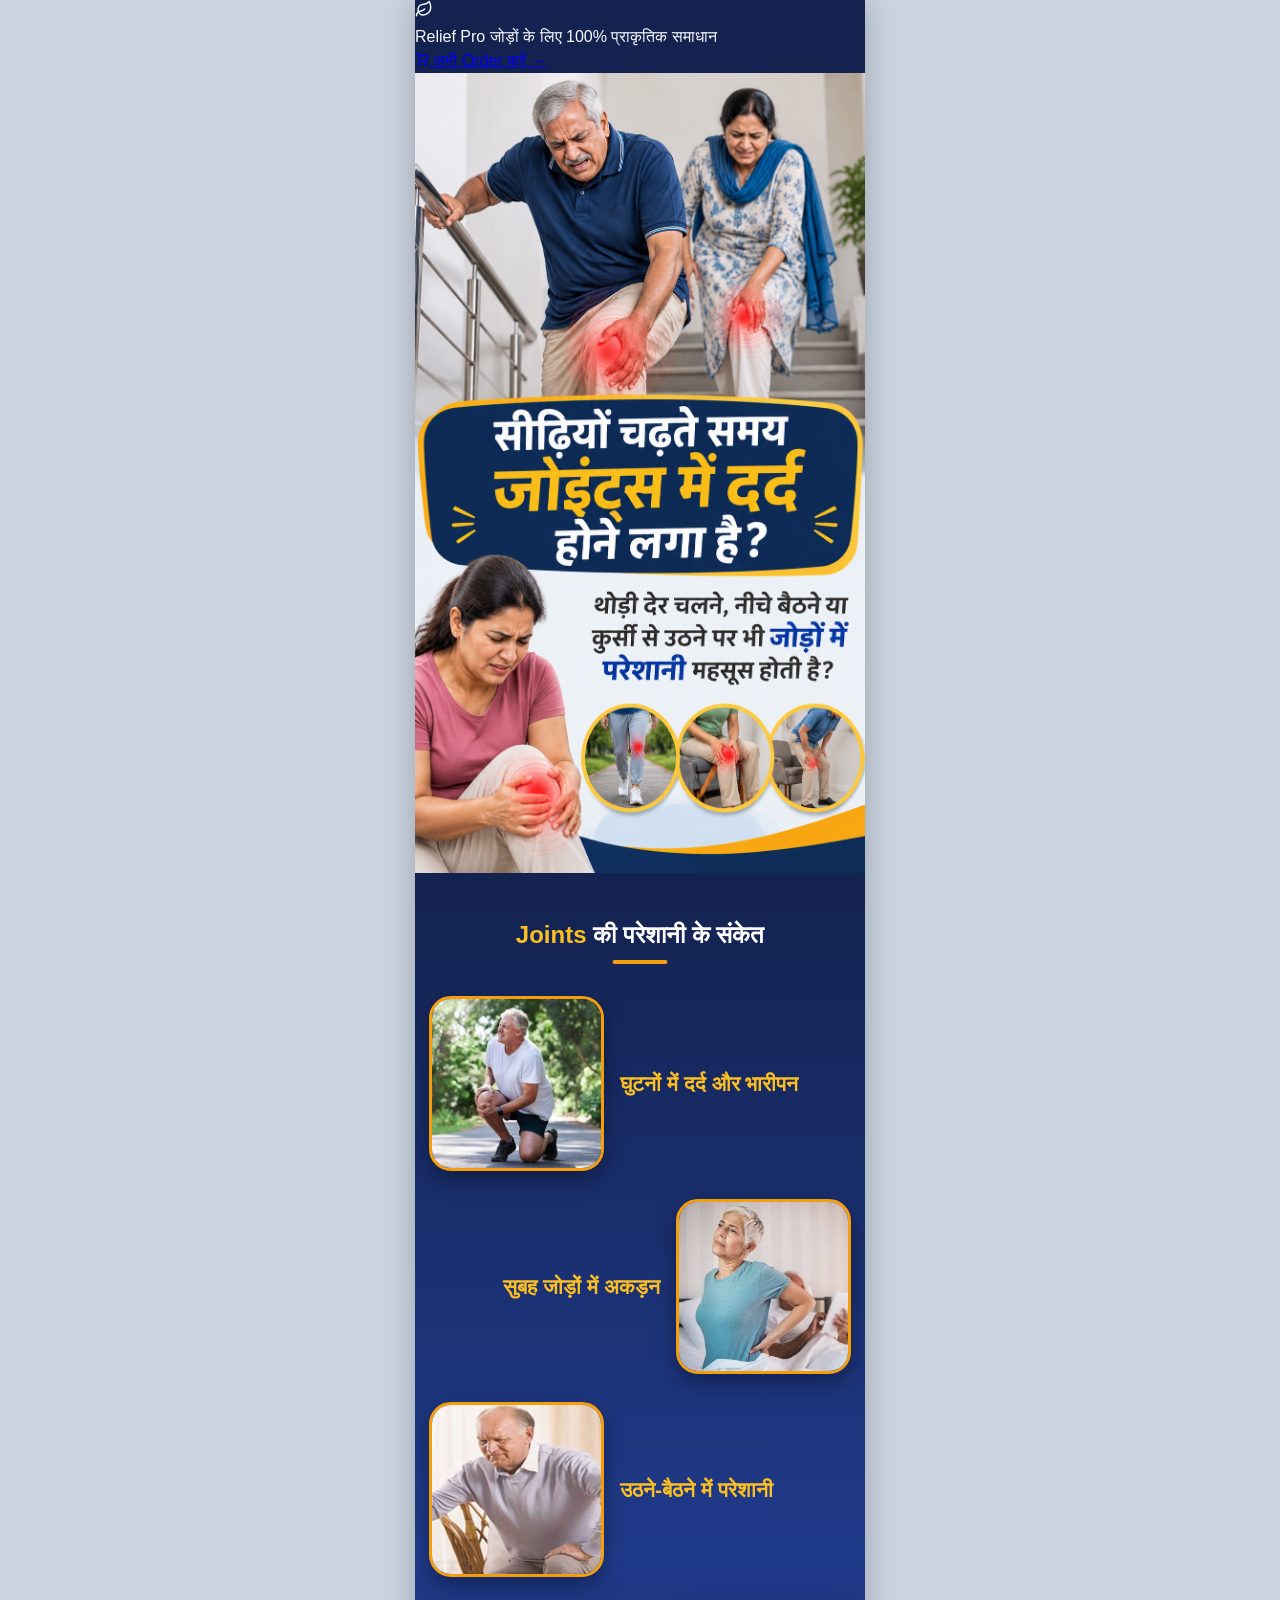
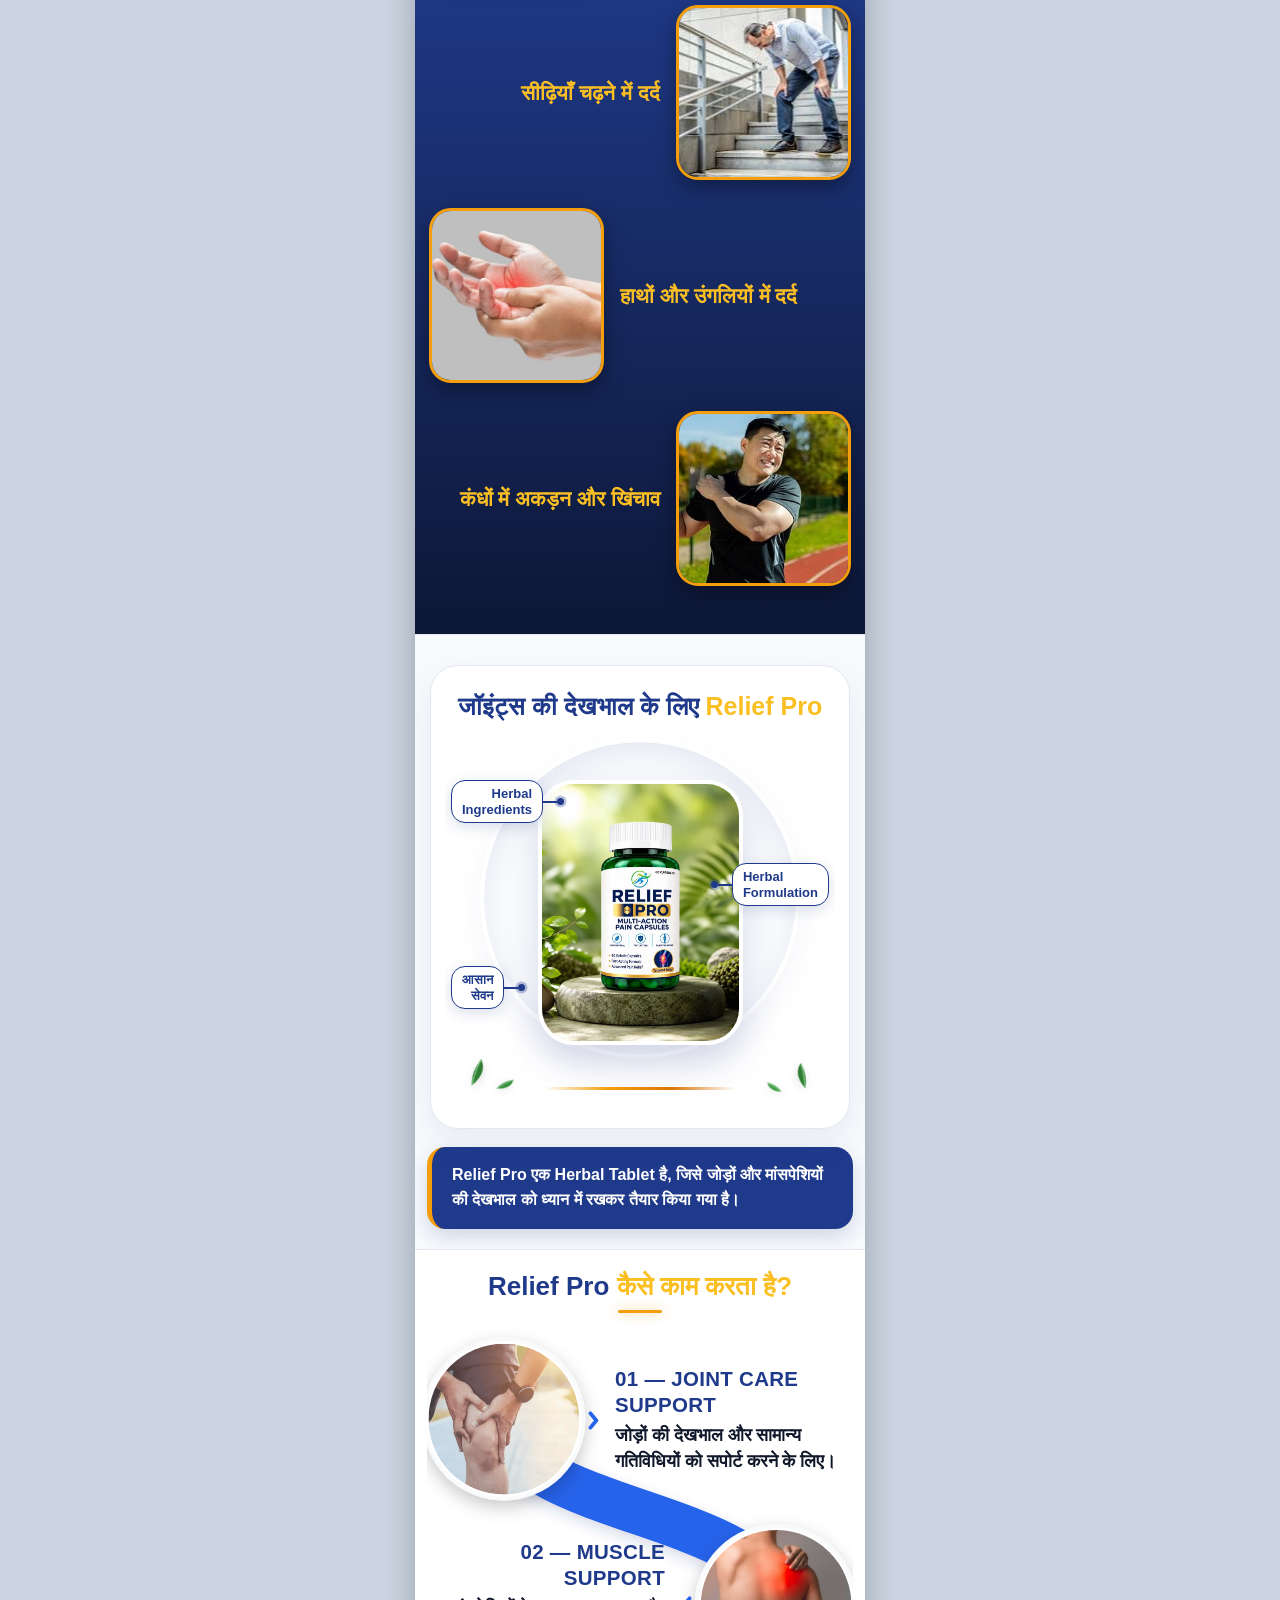
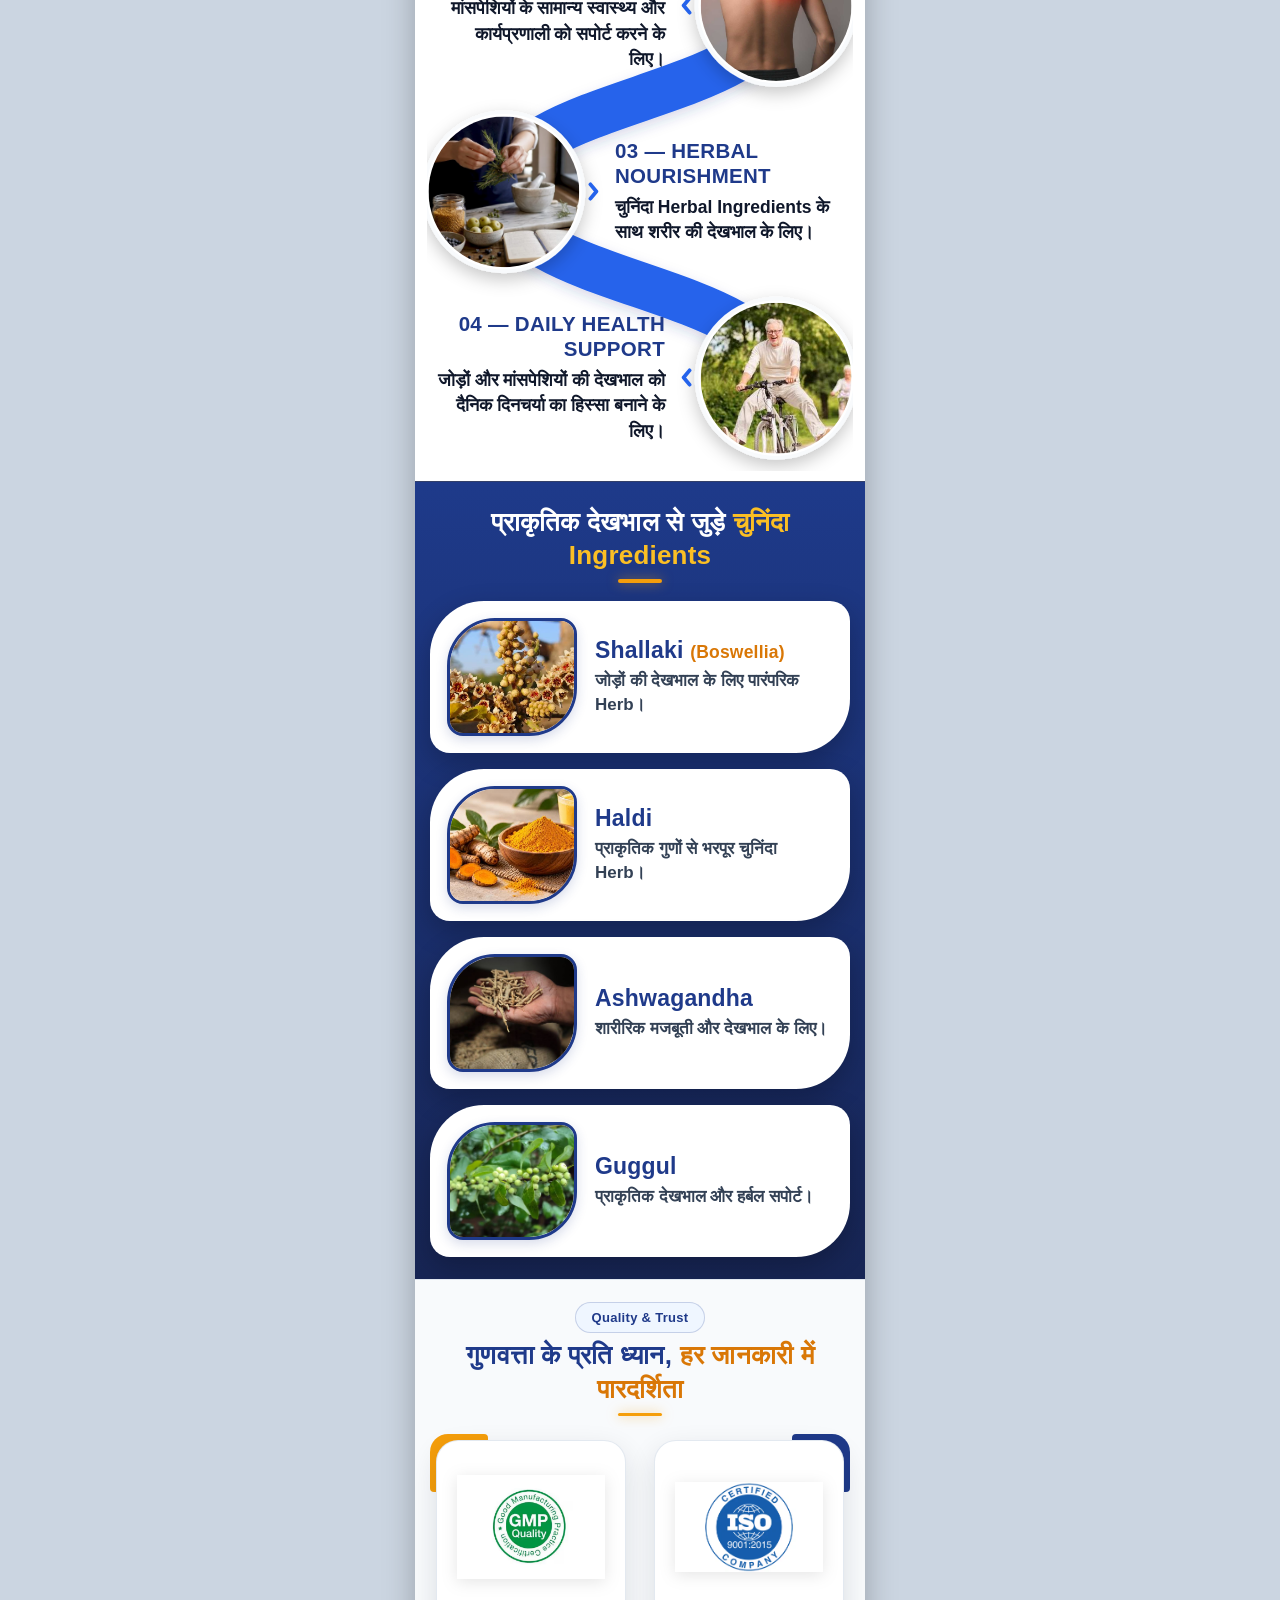
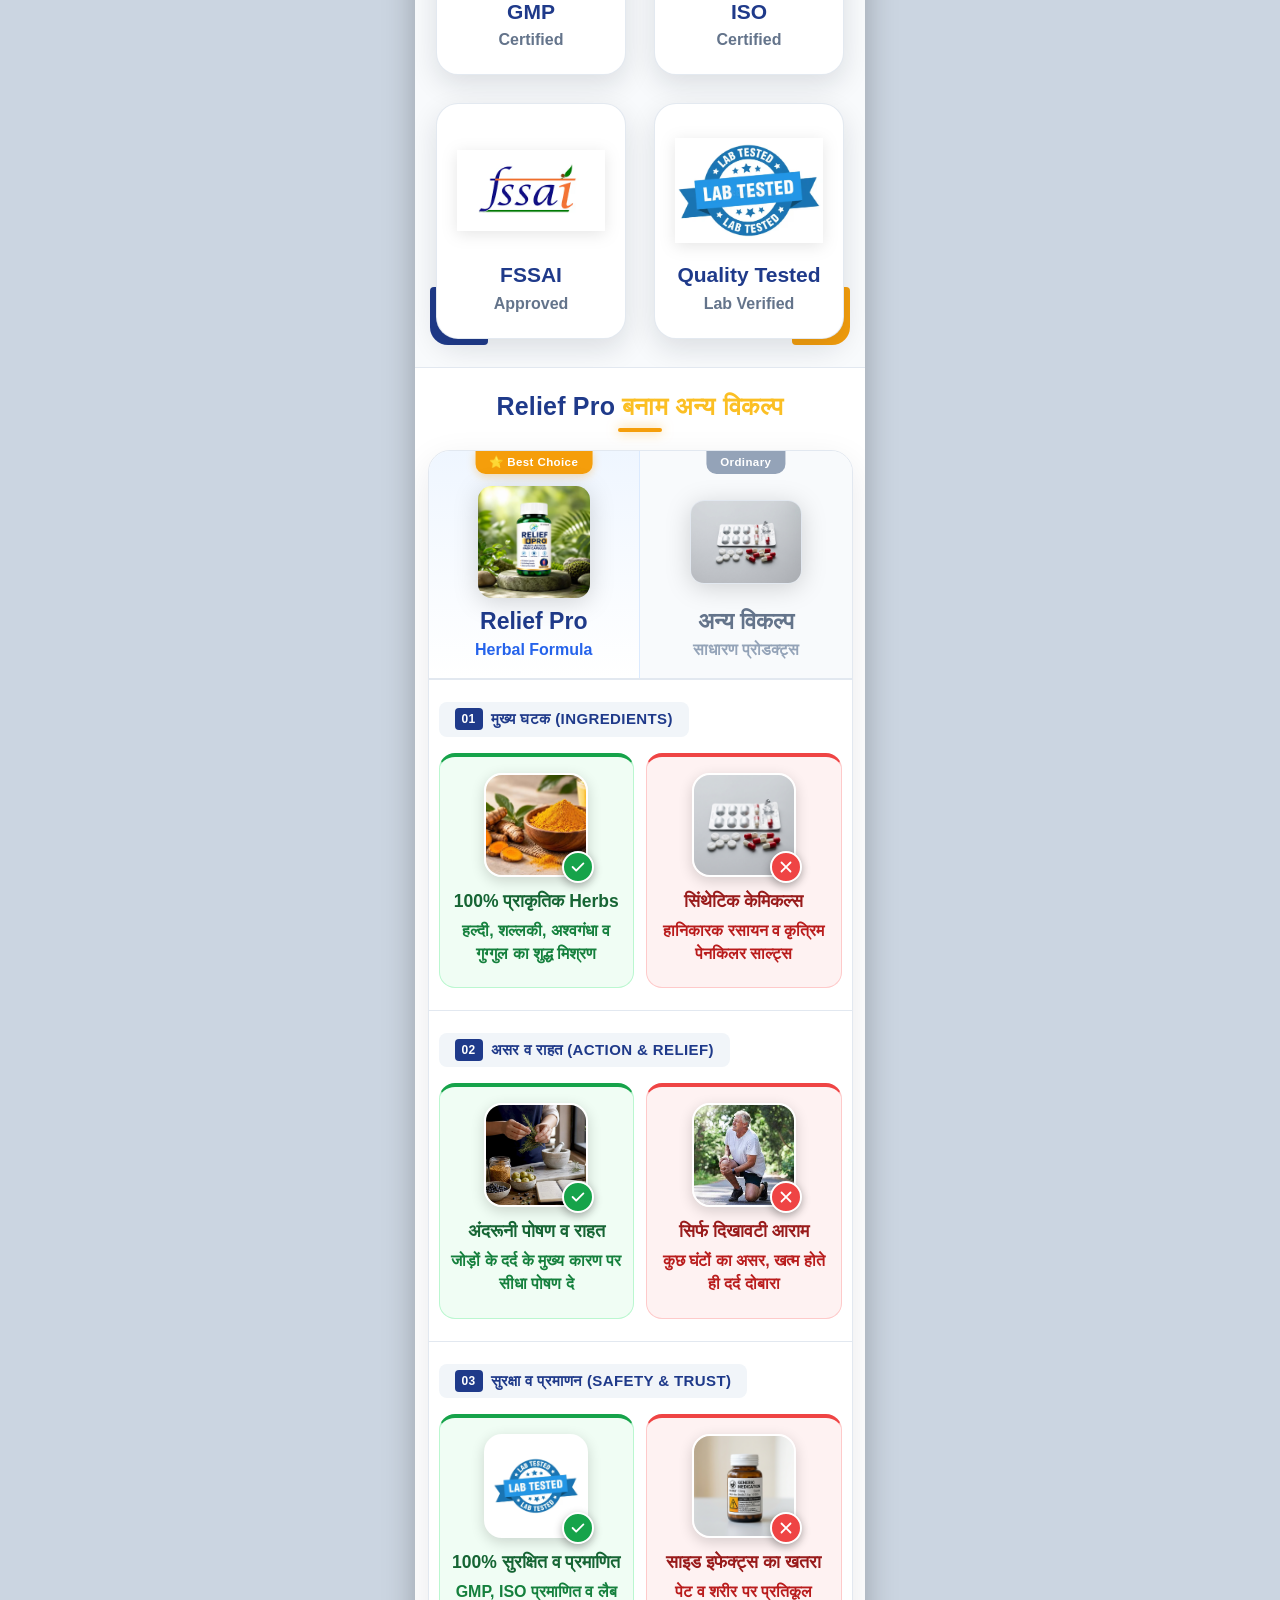
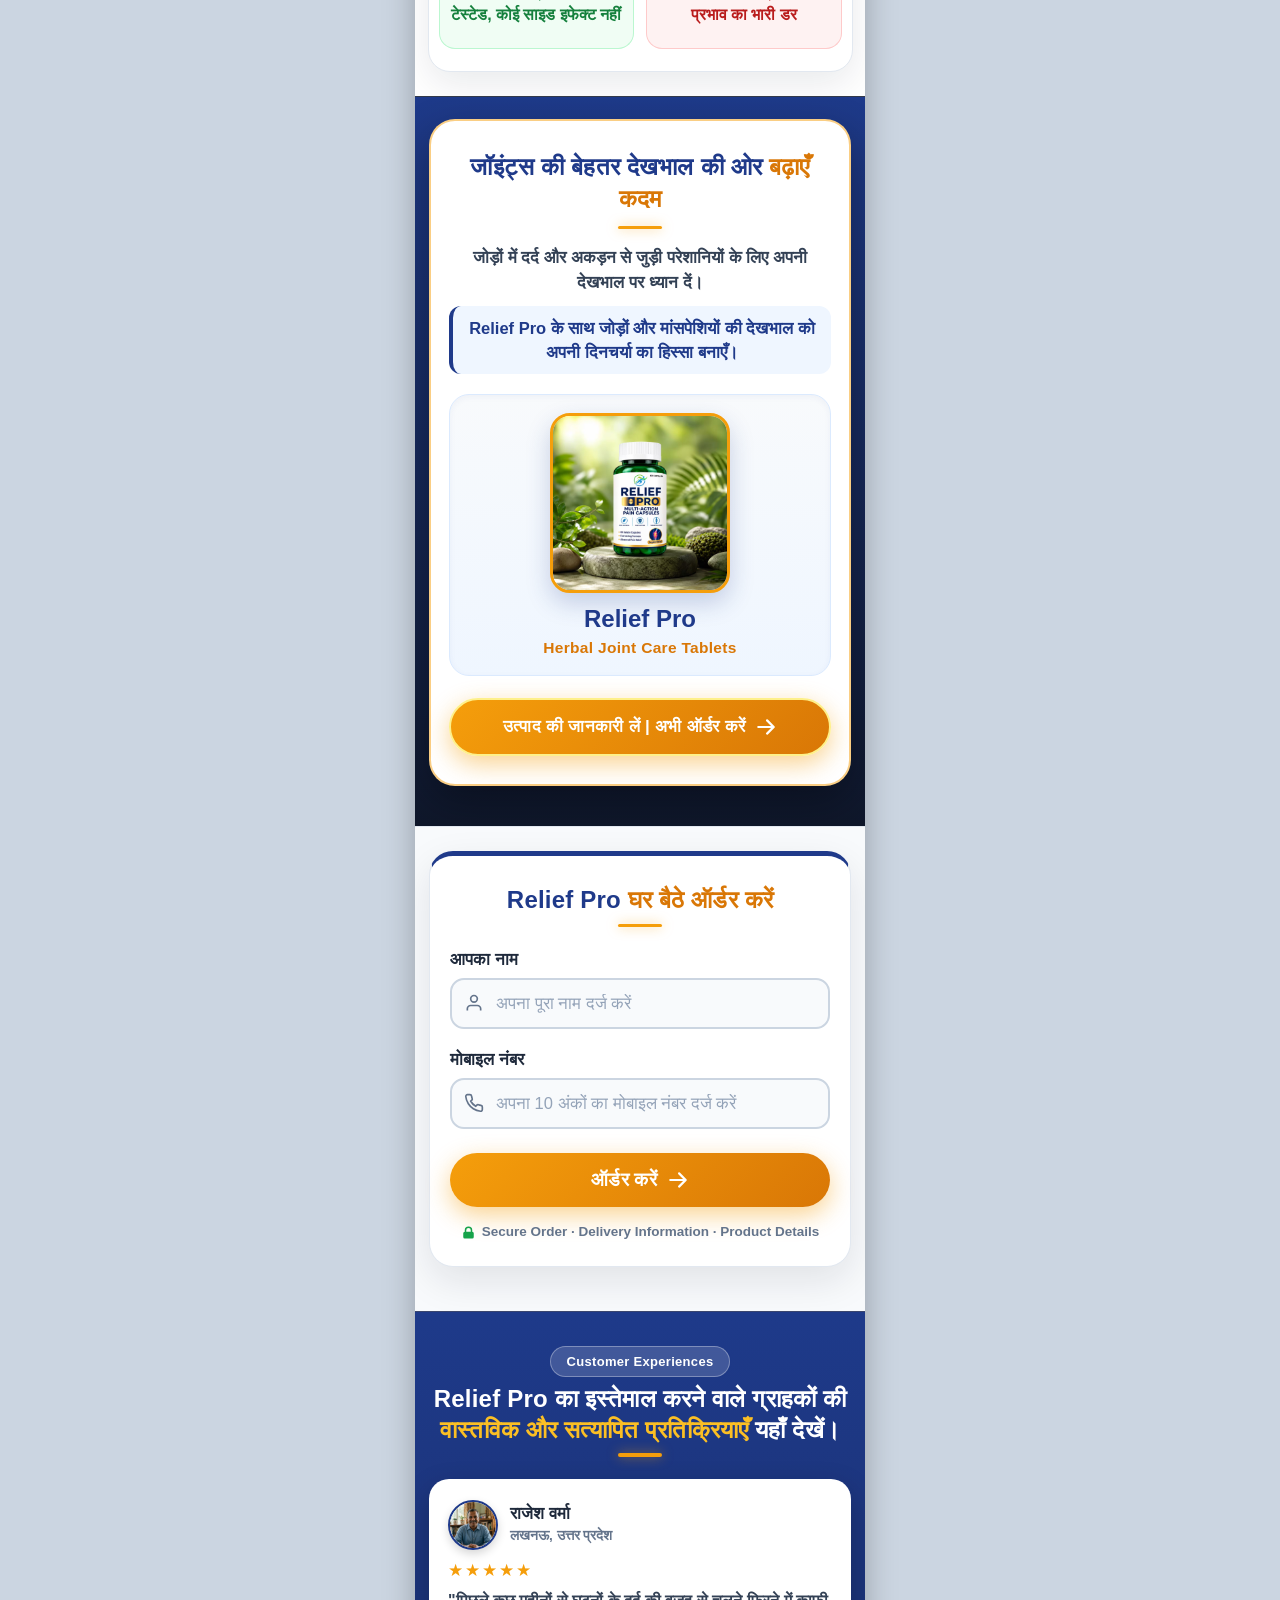
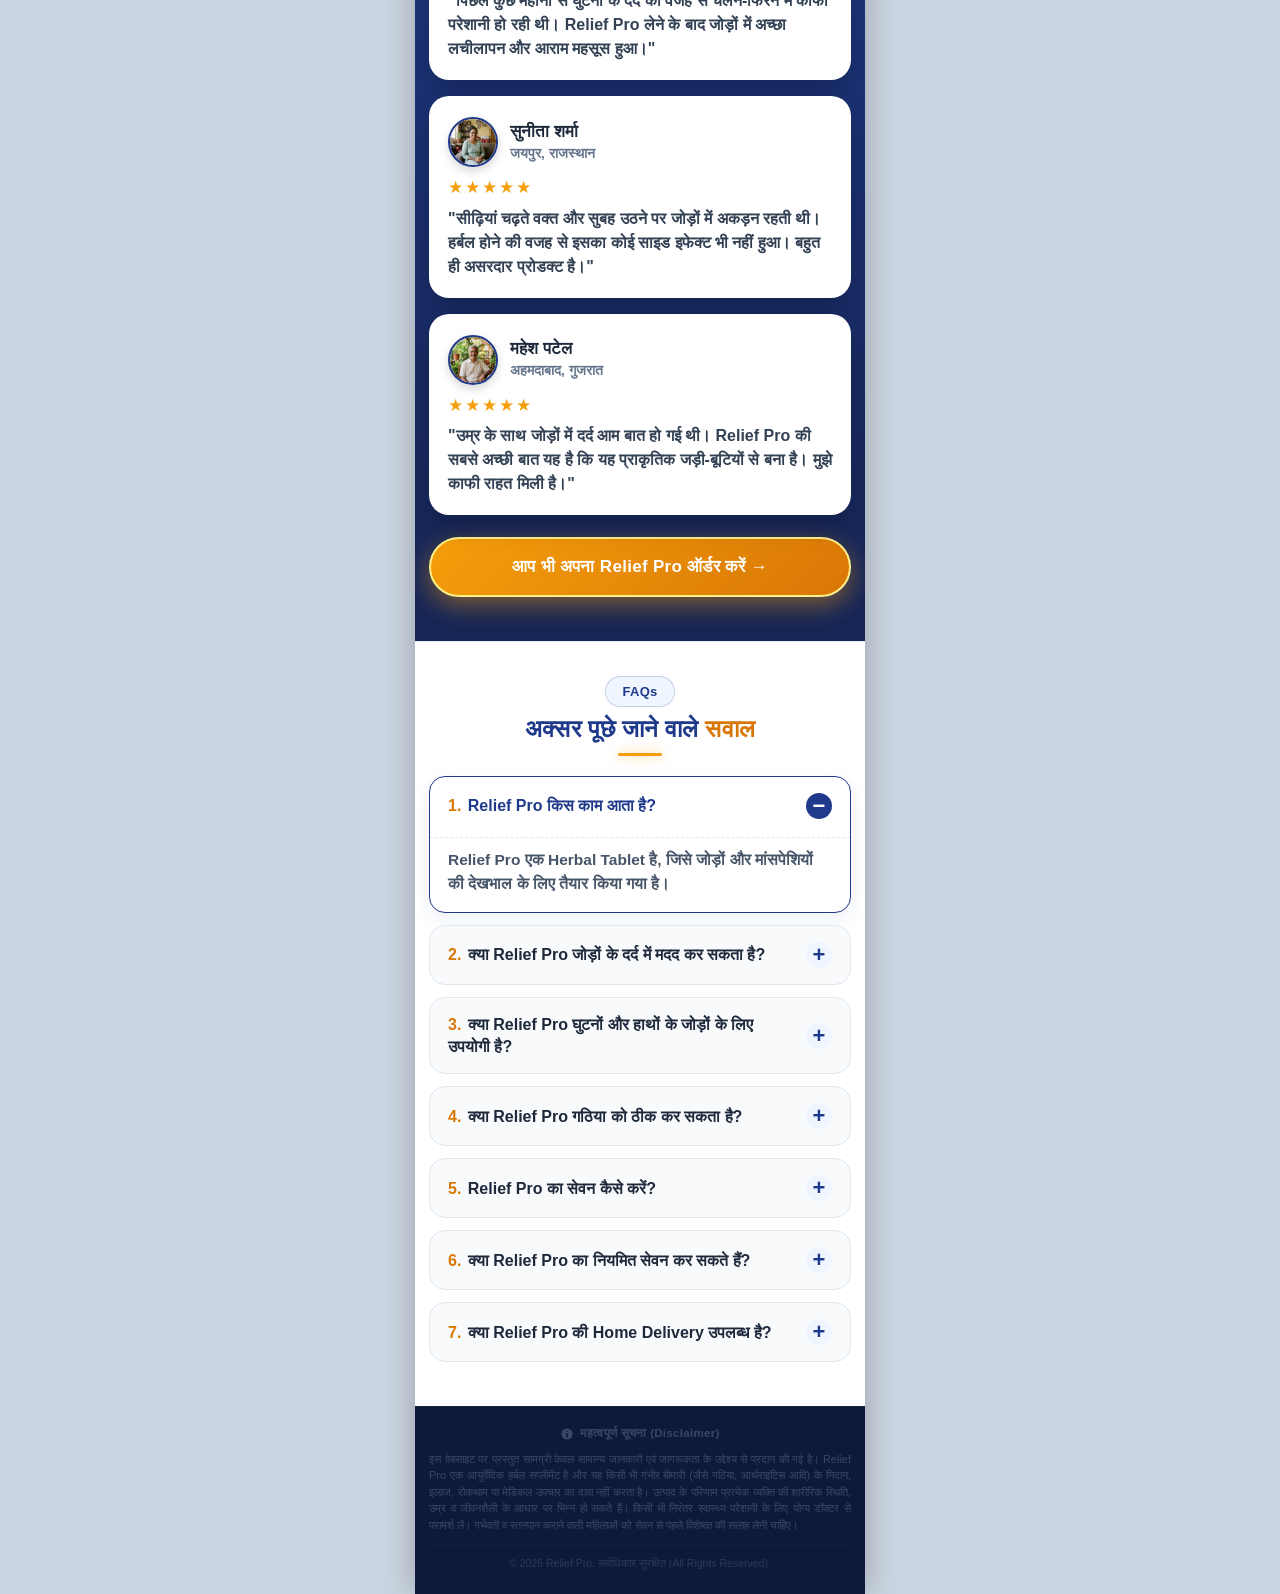
==== commit 1ef4b8ed: "Add files via upload" ====
--- a/index.html
+++ b/index.html
@@ -20,6 +20,39 @@
 
   <!-- Main Mobile Container (Max 450px) -->
   <div class="mobile-wrapper">
+
+    <!-- Top Sticky Header Bar (Exact User Reference Match) -->
+    <header class="top-nav-bar" id="top-nav">
+      <div class="top-nav-container">
+        <!-- Brand Logo & Tagline (Left) -->
+        <div class="top-nav-brand">
+          <div class="brand-logo-icon">
+            <svg viewBox="0 0 24 24" fill="none" stroke="currentColor" stroke-width="2" stroke-linecap="round" stroke-linejoin="round" width="18" height="18">
+              <path d="M11 20A7 7 0 0 1 9.8 6.1C15.5 5 17 4.48 19 2c1 2 2 4.18 2 8 0 5.5-4.78 10-10 10Z"/>
+              <path d="M2 21c0-3 1.85-5.36 5.08-6C9.5 14.52 12 13 13 12"/>
+            </svg>
+          </div>
+          <div class="brand-text-wrap">
+            <span class="brand-name">Relief Pro</span>
+            <span class="brand-tagline">जोड़ों के लिए 100% प्राकृतिक समाधान</span>
+          </div>
+        </div>
+
+        <!-- Order Button with Cart Icon (Right) -->
+        <a href="#order" class="top-nav-btn">
+          <span class="nav-cart-circle">
+            <svg viewBox="0 0 24 24" fill="none" stroke="currentColor" stroke-width="2.3" stroke-linecap="round" stroke-linejoin="round" width="14" height="14">
+              <circle cx="8" cy="21" r="1.5"/>
+              <circle cx="19" cy="21" r="1.5"/>
+              <path d="M2 2h3l2.6 11.5a1.8 1.8 0 0 0 1.8 1.5h9.6a1.8 1.8 0 0 0 1.8-1.4l1.6-7.6H6"/>
+            </svg>
+          </span>
+          <span class="nav-btn-text">अभी Order करें</span>
+          <span class="nav-btn-arrow">→</span>
+        </a>
+      </div>
+    </header>
+
     <!-- Banner Section -->
     <section class="banner-section">
       <img src="banner.png" alt="Banner" class="banner-img">
--- a/style.css
+++ b/style.css
@@ -1750,3 +1750,496 @@
     font-size: 12px;
   }
 }
+
+/* ========================================================
+   SECTION 10: CUSTOMER EXPERIENCES (Testimonials)
+   Strict Brand Palette:
+   - Royal Blue:  #1F3A8A / #172554
+   - Saffron:     #F59E0B / #D97706
+   - Pure White:  #FFFFFF
+   ======================================================== */
+.reviews-section {
+  position: relative;
+  padding: 34px 14px 44px;
+  background: linear-gradient(180deg, #1E3A8A 0%, #172554 100%);
+  border-top: 1px solid rgba(255, 255, 255, 0.15);
+  overflow: hidden;
+}
+
+.reviews-container {
+  max-width: 425px;
+  margin: 0 auto;
+  text-align: center;
+}
+
+.tag-pill-white {
+  background-color: rgba(255, 255, 255, 0.16);
+  color: #FFFFFF;
+  border: 1px solid rgba(255, 255, 255, 0.32);
+  backdrop-filter: blur(4px);
+}
+
+.section-title-reviews {
+  font-family: 'Poppins', sans-serif;
+  font-size: 24px;
+  font-weight: 800;
+  color: #FFFFFF;
+  line-height: 1.3;
+  margin: 0 0 4px 0;
+  letter-spacing: 0.2px;
+}
+
+.section-title-reviews .highlight-saffron {
+  color: var(--saffron-bright);
+}
+
+.section-sub-reviews {
+  font-family: 'Mukta', sans-serif;
+  font-size: 16px;
+  font-weight: 600;
+  color: #E2E8F0;
+  line-height: 1.48;
+  margin: 0 auto 16px;
+  max-width: 390px;
+}
+
+/* Rating Summary Pill */
+.rating-summary-pill-wrap {
+  display: flex;
+  justify-content: center;
+  margin-bottom: 22px;
+}
+
+.rating-summary-pill {
+  display: inline-flex;
+  align-items: center;
+  gap: 8px;
+  background: rgba(255, 255, 255, 0.14);
+  border: 1.5px solid rgba(255, 255, 255, 0.28);
+  border-radius: var(--radius-full);
+  padding: 6px 18px;
+  color: #FFFFFF;
+  font-family: 'Poppins', sans-serif;
+  font-size: 14px;
+  font-weight: 700;
+  backdrop-filter: blur(4px);
+}
+
+.stars-gold {
+  color: #FBBF24;
+  letter-spacing: 2px;
+  font-size: 15px;
+}
+
+.rating-score {
+  color: #FFFFFF;
+  font-weight: 800;
+}
+
+.rating-count {
+  font-family: 'Mukta', sans-serif;
+  font-size: 13.5px;
+  font-weight: 600;
+  color: #CBD5E1;
+}
+
+/* Review Cards Grid */
+.reviews-cards-grid {
+  display: flex;
+  flex-direction: column;
+  gap: 16px;
+}
+
+/* Individual Review Card */
+.review-card {
+  background: var(--pure-white);
+  border-radius: 20px;
+  padding: 20px 18px 18px;
+  box-shadow: 0 10px 28px rgba(0, 0, 0, 0.22);
+  border: 1.5px solid rgba(255, 255, 255, 0.7);
+  display: flex;
+  flex-direction: column;
+  text-align: left;
+  transition: transform 0.2s ease, box-shadow 0.2s ease;
+}
+
+.review-card:hover {
+  transform: translateY(-2px);
+  box-shadow: 0 14px 34px rgba(0, 0, 0, 0.3);
+}
+
+.review-card-header {
+  display: flex;
+  align-items: center;
+  gap: 12px;
+  margin-bottom: 8px;
+}
+
+.reviewer-avatar-img {
+  width: 50px;
+  height: 50px;
+  min-width: 50px;
+  border-radius: 50%;
+  object-fit: cover;
+  border: 2.5px solid var(--royal-blue);
+  box-shadow: 0 4px 10px rgba(0, 0, 0, 0.16);
+  flex-shrink: 0;
+  display: block;
+}
+
+.reviewer-avatar {
+  width: 44px;
+  height: 44px;
+  min-width: 44px;
+  border-radius: 50%;
+  background: var(--royal-blue);
+  color: #FFFFFF;
+  font-family: 'Poppins', sans-serif;
+  font-size: 19px;
+  font-weight: 800;
+  display: flex;
+  align-items: center;
+  justify-content: center;
+  box-shadow: 0 3px 8px rgba(31, 58, 138, 0.25);
+}
+
+.reviewer-avatar.avatar-saffron {
+  background: var(--saffron);
+  box-shadow: 0 3px 8px rgba(245, 158, 11, 0.3);
+}
+
+.reviewer-meta {
+  flex: 1;
+  min-width: 0;
+}
+
+.reviewer-name {
+  font-family: 'Poppins', sans-serif;
+  font-size: 17px;
+  font-weight: 800;
+  color: #1E293B;
+  margin: 0;
+  line-height: 1.25;
+}
+
+.reviewer-age {
+  font-size: 13.5px;
+  font-weight: 600;
+  color: #64748B;
+}
+
+.reviewer-location {
+  font-family: 'Mukta', sans-serif;
+  font-size: 13.5px;
+  font-weight: 600;
+  color: #64748B;
+  margin: 2px 0 0;
+}
+
+.verified-badge {
+  display: inline-flex;
+  align-items: center;
+  gap: 4px;
+  background: #DCFCE7;
+  color: #15803D;
+  font-family: 'Poppins', sans-serif;
+  font-size: 11px;
+  font-weight: 700;
+  padding: 3px 8px;
+  border-radius: 6px;
+  border: 1px solid #BBF7D0;
+  flex-shrink: 0;
+}
+
+.review-stars {
+  color: #F59E0B;
+  font-size: 17px;
+  letter-spacing: 2px;
+  margin-bottom: 6px;
+}
+
+.review-text {
+  font-family: 'Mukta', sans-serif;
+  font-size: 16px;
+  font-weight: 600;
+  color: #334155;
+  line-height: 1.5;
+  margin: 0;
+}
+
+/* Secondary CTA to Order */
+.reviews-cta-wrap {
+  margin-top: 22px;
+}
+
+.reviews-order-btn {
+  display: flex;
+  align-items: center;
+  justify-content: center;
+  width: 100%;
+  padding: 15px 18px;
+  background: linear-gradient(135deg, #F59E0B 0%, #D97706 100%);
+  color: #FFFFFF;
+  text-decoration: none;
+  border-radius: var(--radius-full);
+  font-family: 'Poppins', sans-serif;
+  font-size: 17px;
+  font-weight: 800;
+  letter-spacing: 0.3px;
+  box-shadow: 0 8px 24px rgba(245, 158, 11, 0.45);
+  transition: transform 0.2s ease, box-shadow 0.2s ease;
+  border: 2px solid #FEF08A;
+  box-sizing: border-box;
+}
+
+.reviews-order-btn:hover {
+  transform: translateY(-2px);
+  box-shadow: 0 12px 30px rgba(245, 158, 11, 0.6);
+}
+
+@media (max-width: 360px) {
+  .section-title-reviews {
+    font-size: 21px;
+  }
+  .section-sub-reviews {
+    font-size: 14.5px;
+  }
+  .review-card {
+    padding: 16px 14px 14px;
+  }
+  .reviewer-name {
+    font-size: 15.5px;
+  }
+  .review-text {
+    font-size: 14.5px;
+  }
+  .reviews-order-btn {
+    font-size: 15px;
+    padding: 13px 14px;
+  }
+}
+
+/* ========================================================
+   SECTION 11: FAQS (Accordion Style)
+   Strict Brand Palette:
+   - Royal Blue:  #1F3A8A
+   - Saffron:     #F59E0B / #D97706
+   - Pure White:  #FFFFFF
+   ======================================================== */
+.faqs-section {
+  position: relative;
+  padding: 34px 14px 44px;
+  background-color: #FFFFFF;
+  border-top: 1px solid #E2E8F0;
+  overflow: hidden;
+}
+
+.faqs-container {
+  max-width: 425px;
+  margin: 0 auto;
+  text-align: center;
+}
+
+.section-title-faqs {
+  font-family: 'Poppins', sans-serif;
+  font-size: 24px;
+  font-weight: 800;
+  color: var(--royal-blue);
+  line-height: 1.3;
+  margin: 0 0 4px 0;
+  letter-spacing: 0.2px;
+}
+
+.section-title-faqs .highlight-saffron {
+  color: var(--saffron-dark);
+}
+
+/* FAQ Accordion List */
+.faq-accordion-list {
+  display: flex;
+  flex-direction: column;
+  gap: 12px;
+  text-align: left;
+}
+
+.faq-item {
+  background: #F8FAFC;
+  border: 1.5px solid #E2E8F0;
+  border-radius: 16px;
+  overflow: hidden;
+  transition: border-color 0.2s ease, box-shadow 0.2s ease, background-color 0.2s ease;
+}
+
+.faq-item.active {
+  border-color: var(--royal-blue);
+  background-color: #FFFFFF;
+  box-shadow: 0 6px 20px rgba(31, 58, 138, 0.08);
+}
+
+.faq-question {
+  width: 100%;
+  padding: 16px 18px;
+  background: transparent;
+  border: none;
+  cursor: pointer;
+  display: flex;
+  align-items: center;
+  justify-content: space-between;
+  gap: 12px;
+  font-family: 'Poppins', sans-serif;
+  font-size: 16px;
+  font-weight: 700;
+  color: #1E293B;
+  text-align: left;
+  line-height: 1.35;
+  transition: color 0.2s ease;
+}
+
+.faq-item.active .faq-question {
+  color: var(--royal-blue);
+}
+
+.faq-num {
+  color: var(--saffron-dark);
+  font-weight: 800;
+  margin-right: 2px;
+}
+
+.faq-toggle-icon {
+  font-size: 22px;
+  font-weight: 800;
+  color: var(--royal-blue);
+  line-height: 1;
+  width: 26px;
+  height: 26px;
+  min-width: 26px;
+  display: flex;
+  align-items: center;
+  justify-content: center;
+  border-radius: 50%;
+  background: #EFF6FF;
+  transition: transform 0.2s ease, background-color 0.2s ease, color 0.2s ease;
+}
+
+.faq-item.active .faq-toggle-icon {
+  background: var(--royal-blue);
+  color: #FFFFFF;
+}
+
+.faq-item.active .faq-answer {
+  display: block;
+}
+
+.faq-answer {
+  display: none;
+  padding: 0 18px 16px;
+  border-top: 1px dashed #E2E8F0;
+  margin-top: 2px;
+  animation: faqSlideDown 0.25s ease;
+}
+
+.faq-answer p {
+  font-family: 'Mukta', sans-serif;
+  font-size: 15.5px;
+  font-weight: 600;
+  color: #475569;
+  line-height: 1.55;
+  margin: 10px 0 0;
+}
+
+@keyframes faqSlideDown {
+  from {
+    opacity: 0;
+    transform: translateY(-4px);
+  }
+  to {
+    opacity: 1;
+    transform: translateY(0);
+  }
+}
+
+/* ========================================================
+   SECTION 12: DISCLAIMER (Footer Area - Subtle & Low-Profile)
+   ======================================================== */
+.disclaimer-section {
+  position: relative;
+  background-color: #0B1120;
+  color: #64748B;
+  padding: 18px 14px 22px;
+  border-top: 1px solid #1E293B;
+  text-align: center;
+  opacity: 0.45;
+  transition: opacity 0.3s ease;
+}
+
+.disclaimer-section:hover,
+.disclaimer-section:active {
+  opacity: 0.85;
+}
+
+.disclaimer-container {
+  max-width: 425px;
+  margin: 0 auto;
+  display: flex;
+  flex-direction: column;
+  align-items: center;
+}
+
+.disclaimer-header {
+  display: flex;
+  align-items: center;
+  gap: 6px;
+  margin-bottom: 8px;
+  color: #64748B;
+}
+
+.disclaimer-icon {
+  color: #64748B;
+  flex-shrink: 0;
+  width: 14px;
+  height: 14px;
+}
+
+.disclaimer-title {
+  font-family: 'Poppins', sans-serif;
+  font-size: 11.5px;
+  font-weight: 600;
+  letter-spacing: 0.3px;
+  color: #64748B;
+  margin: 0;
+}
+
+.disclaimer-text {
+  font-family: 'Mukta', sans-serif;
+  font-size: 11px;
+  line-height: 1.5;
+  color: #64748B;
+  margin: 0 0 12px;
+  text-align: justify;
+}
+
+.disclaimer-copyright {
+  font-family: 'Poppins', sans-serif;
+  font-size: 10.5px;
+  font-weight: 500;
+  color: #475569;
+  border-top: 1px solid rgba(255, 255, 255, 0.06);
+  padding-top: 10px;
+  width: 100%;
+}
+
+@media (max-width: 360px) {
+  .section-title-faqs {
+    font-size: 21px;
+  }
+  .faq-question {
+    font-size: 14.5px;
+    padding: 14px 14px;
+  }
+  .faq-answer {
+    padding: 0 14px 14px;
+  }
+  .faq-answer p {
+    font-size: 14px;
+  }
+}
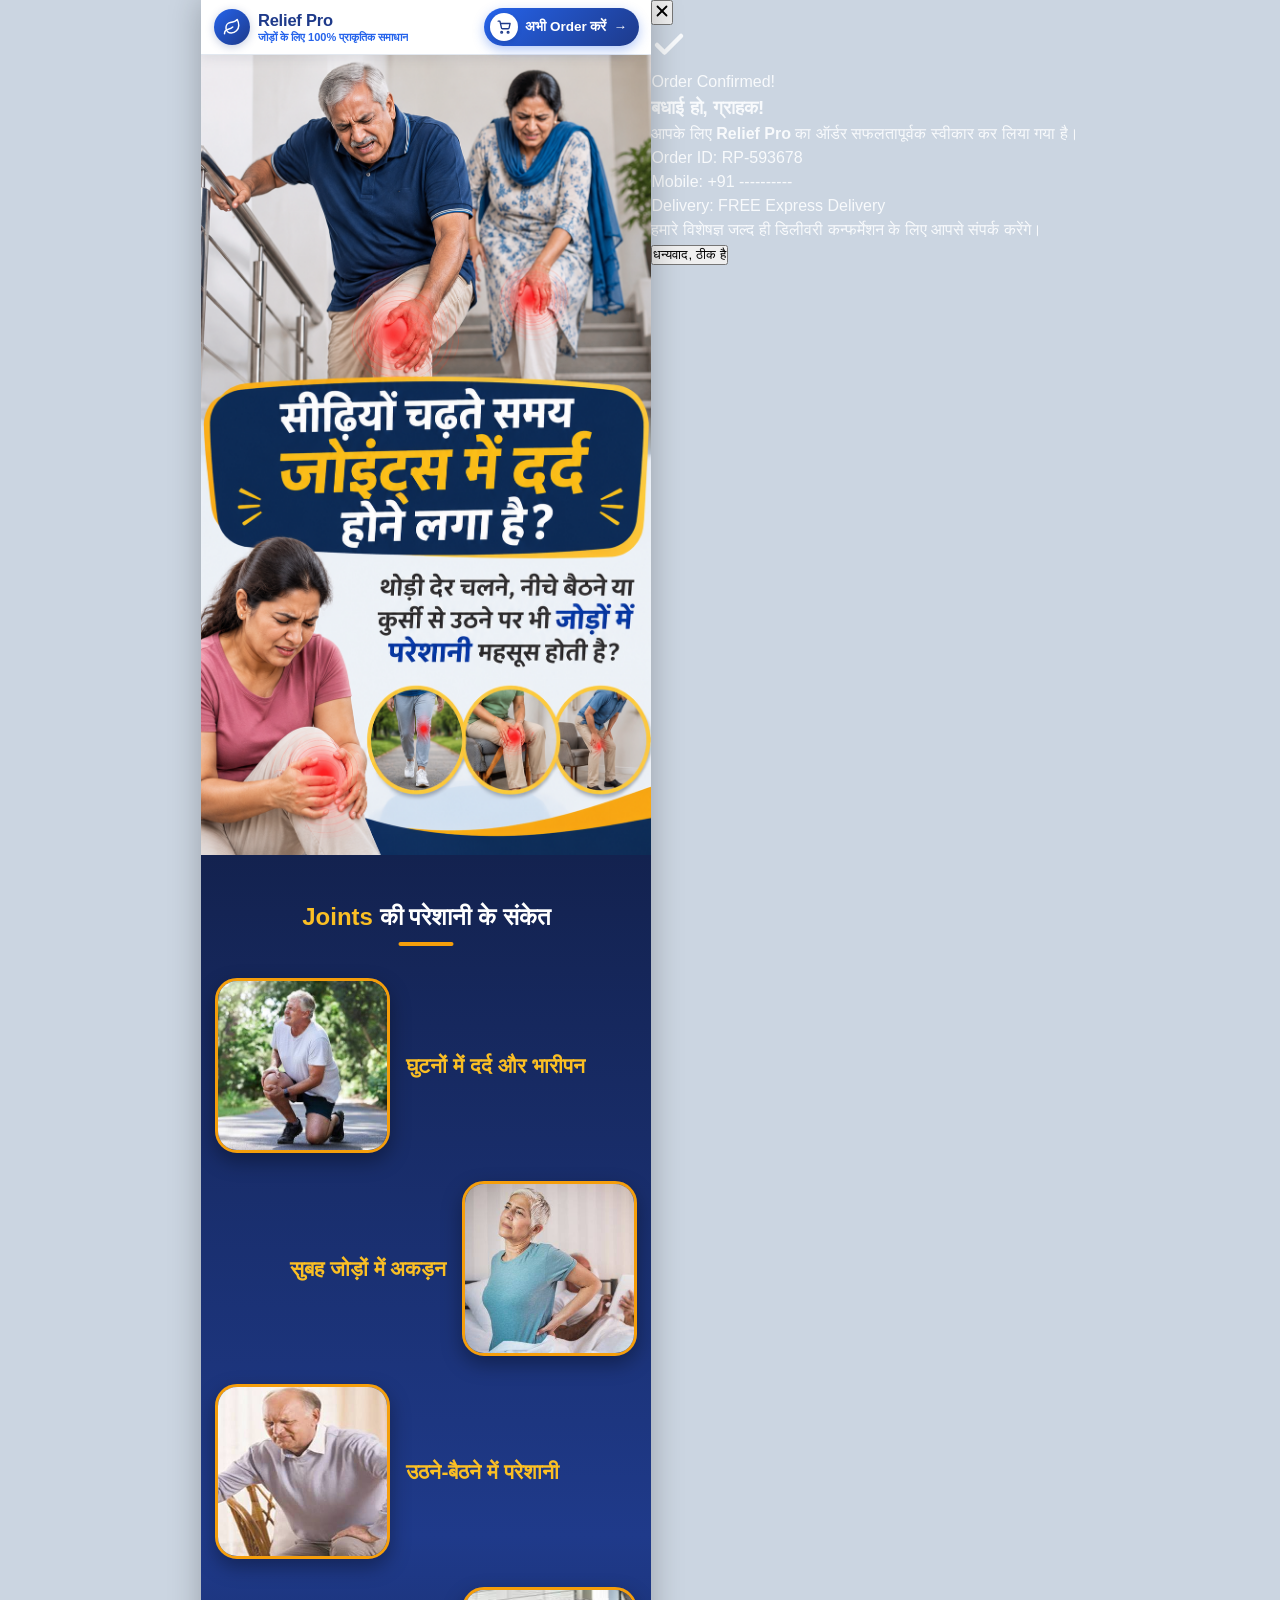
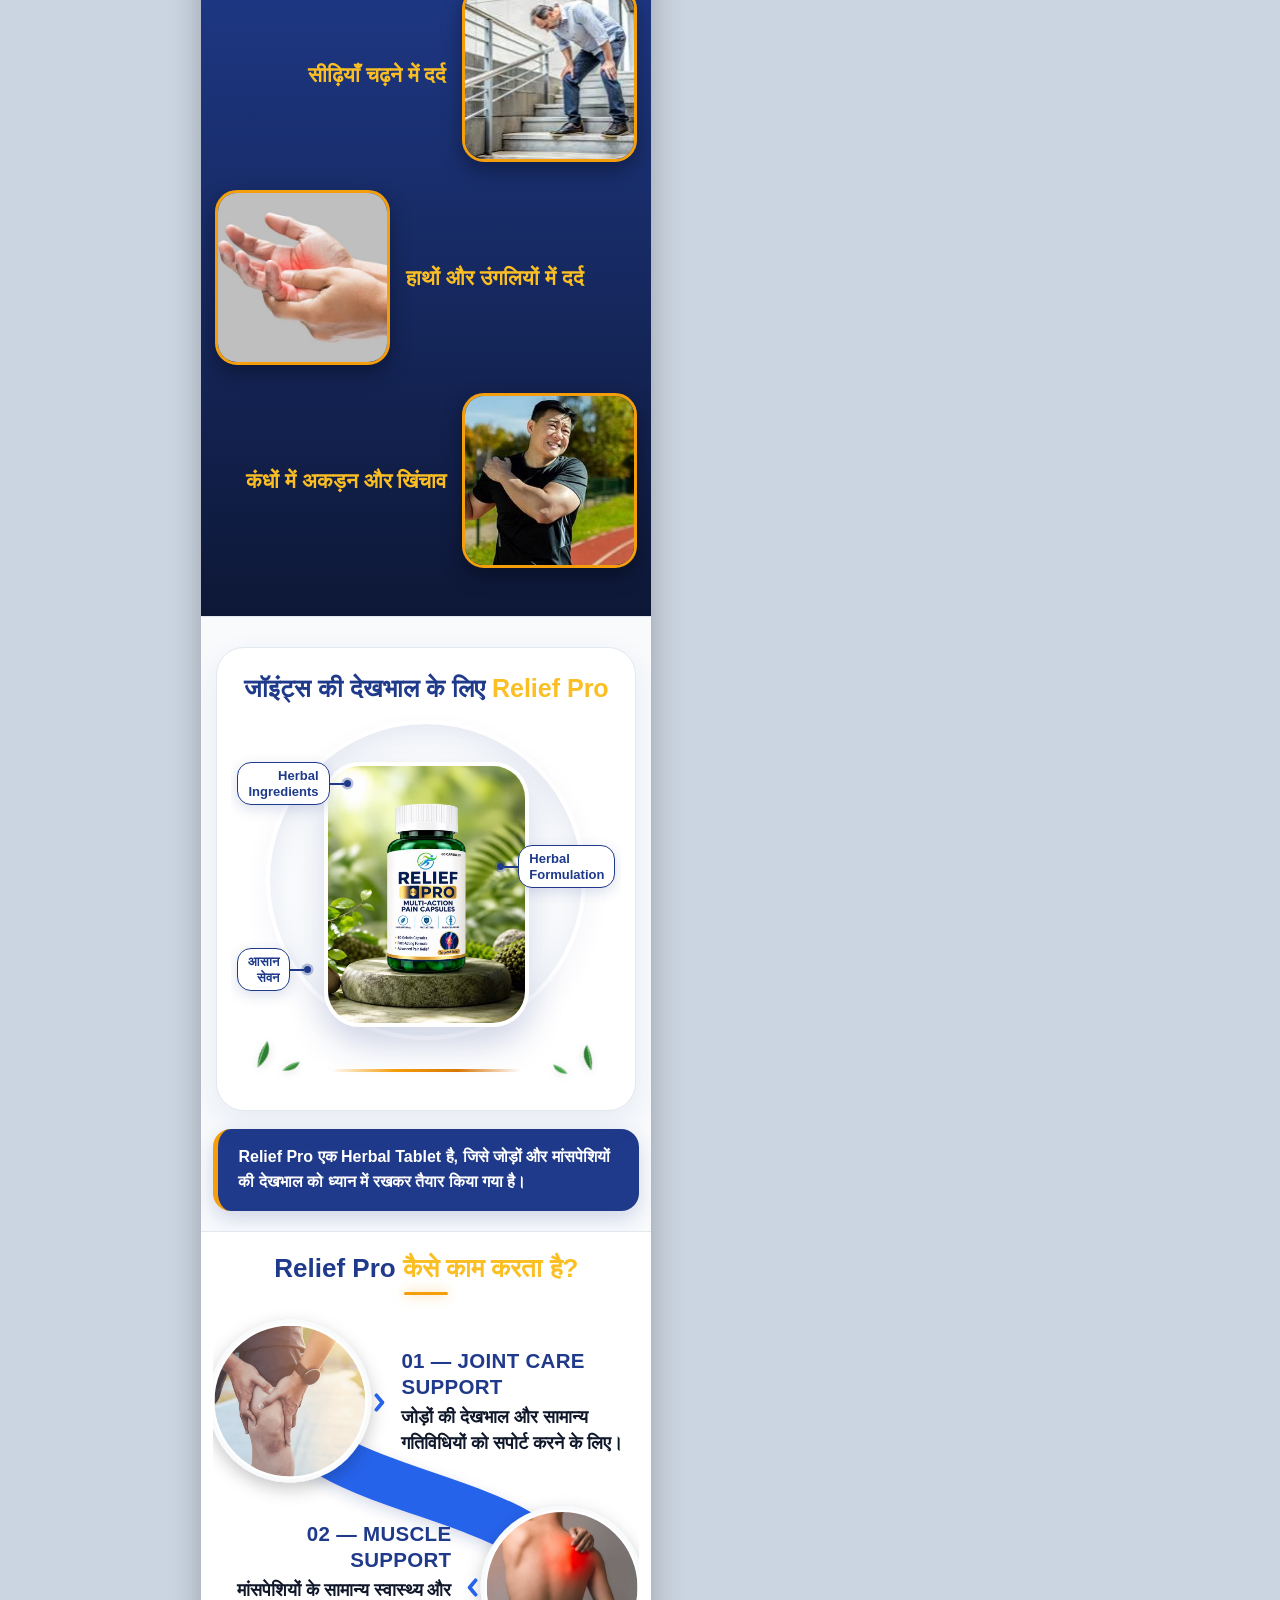
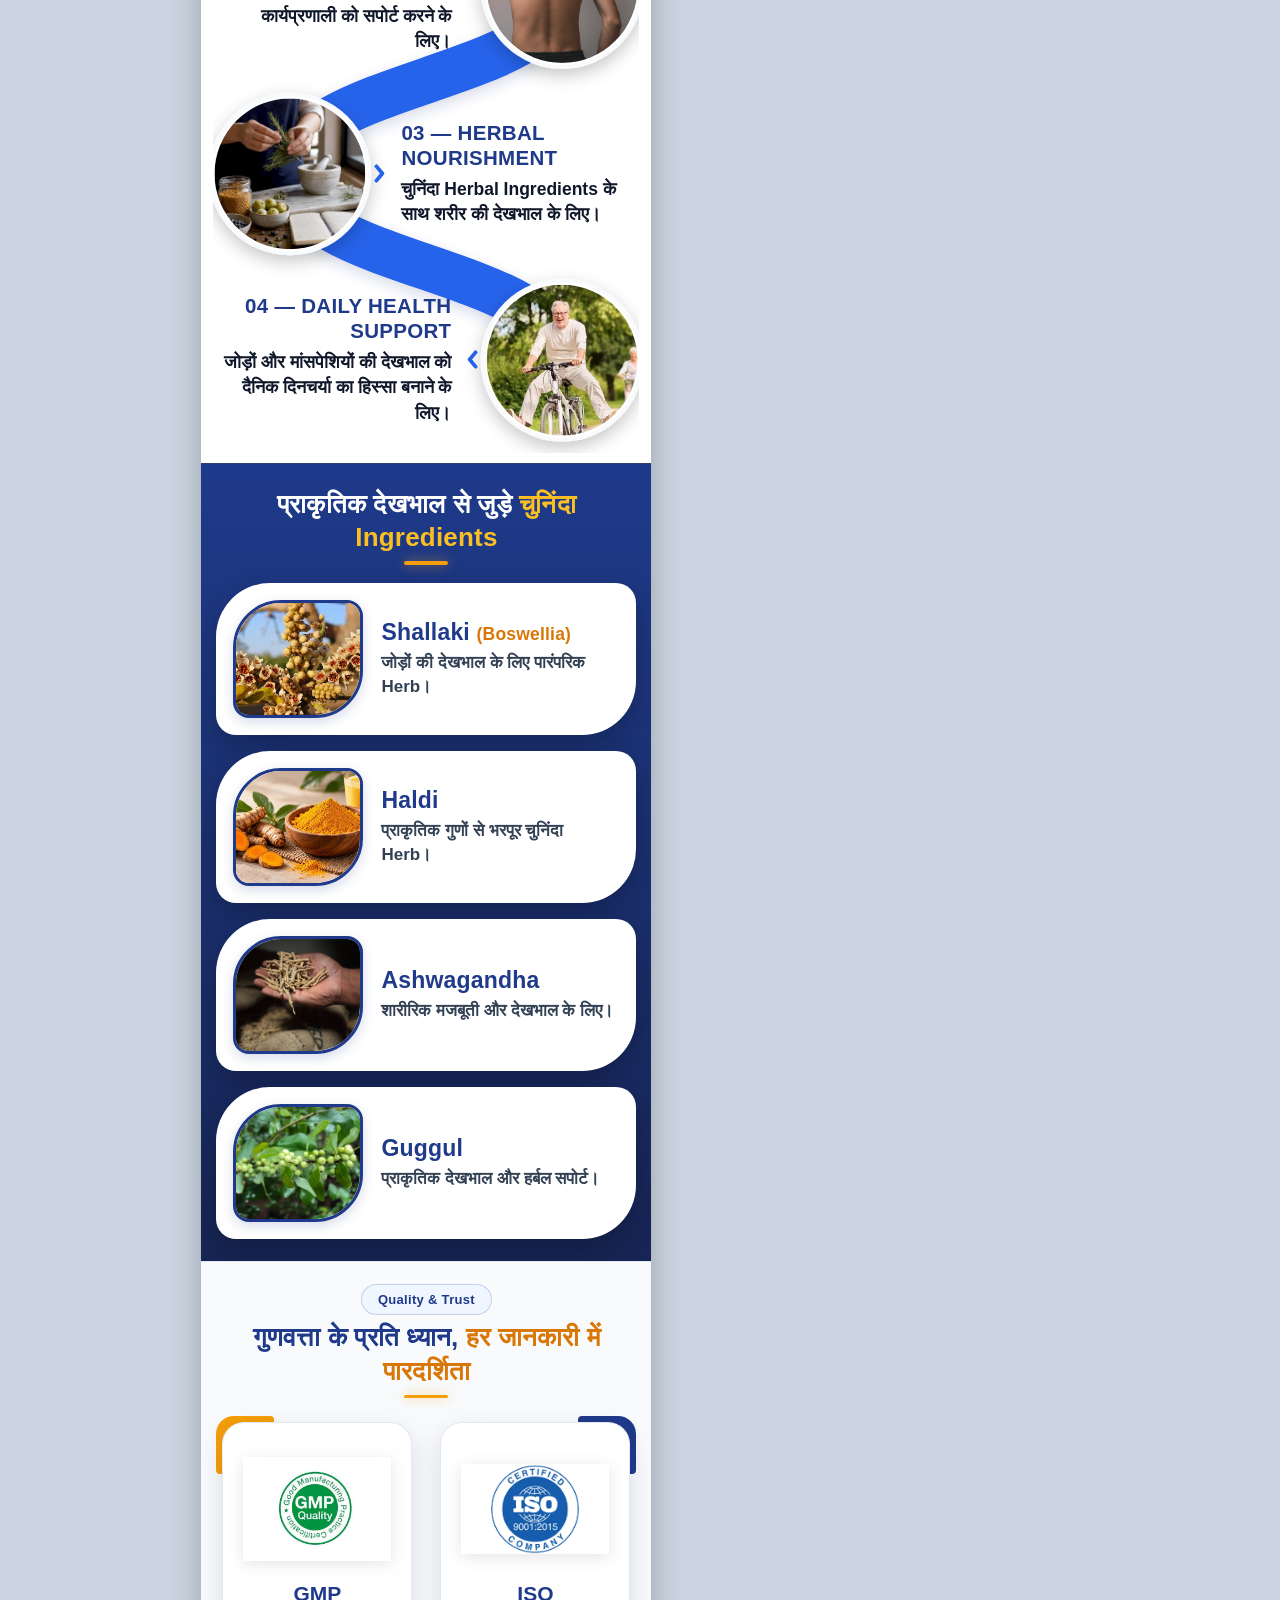
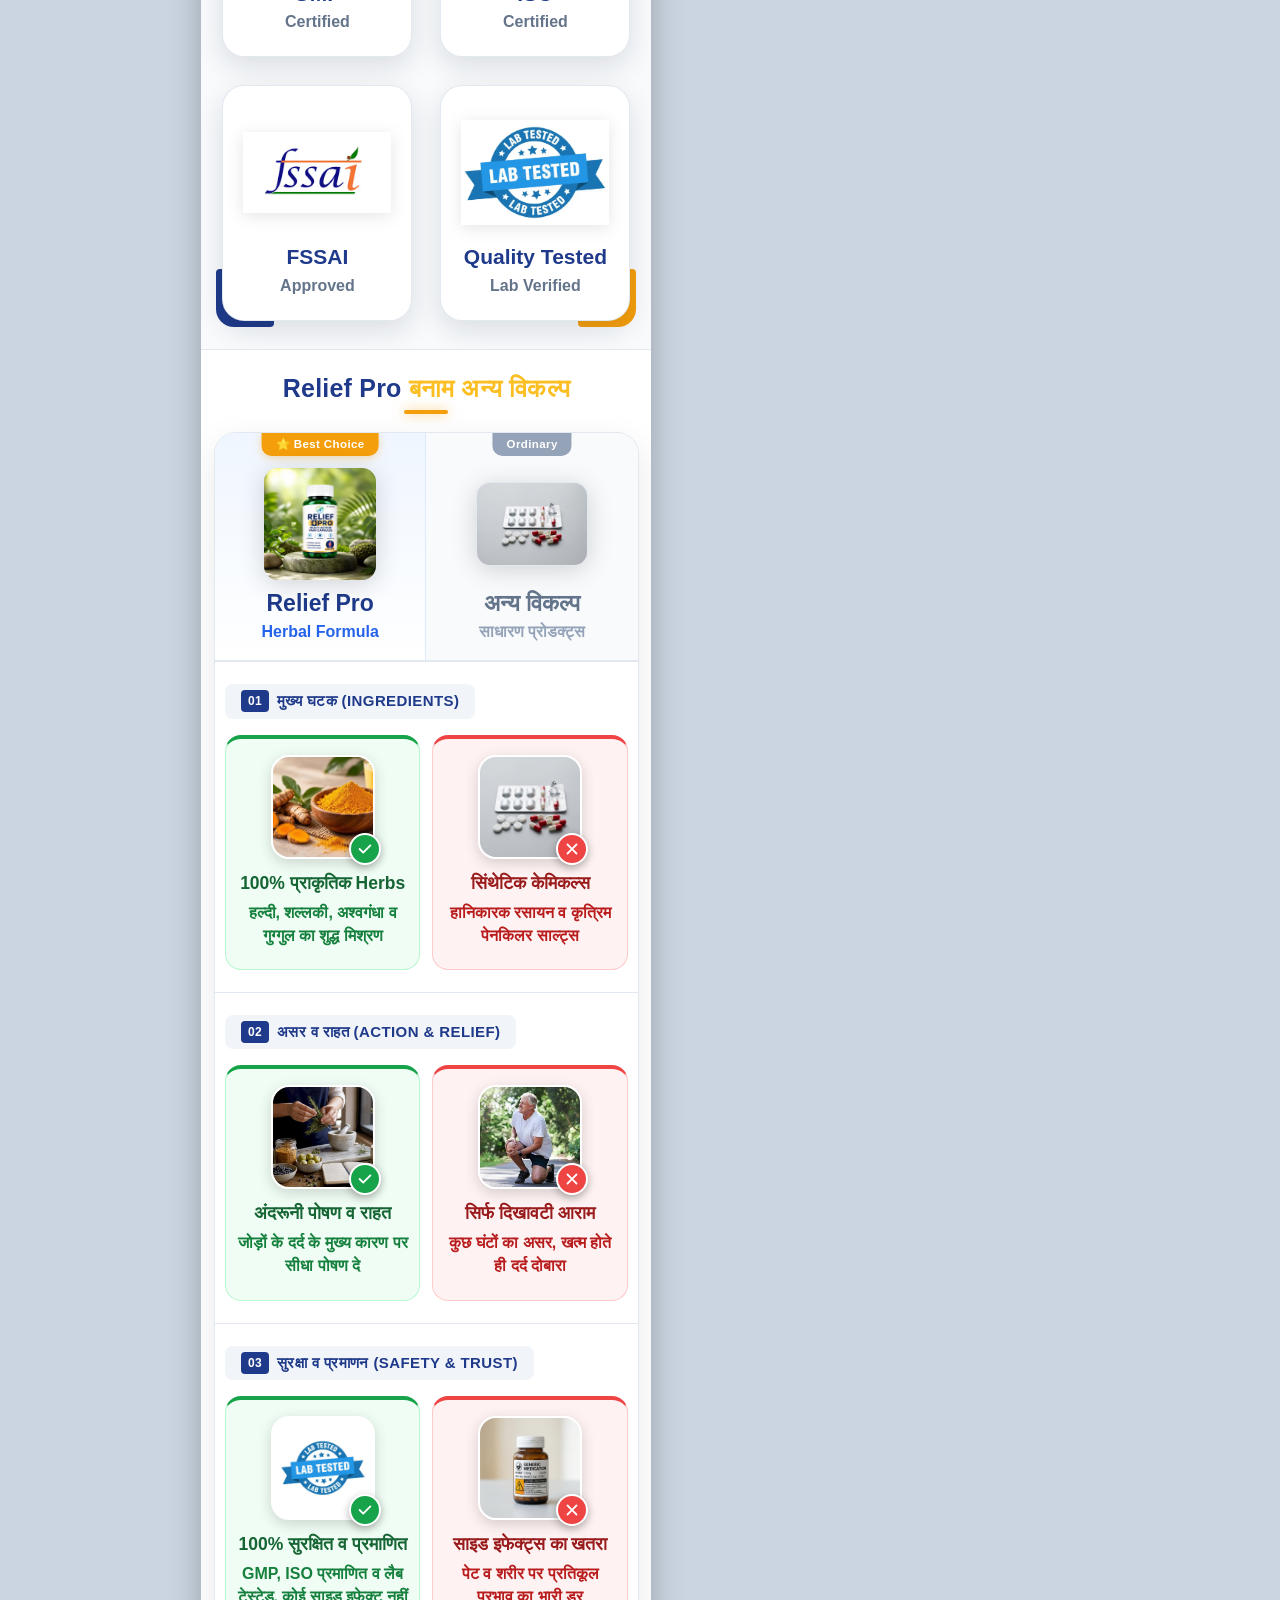
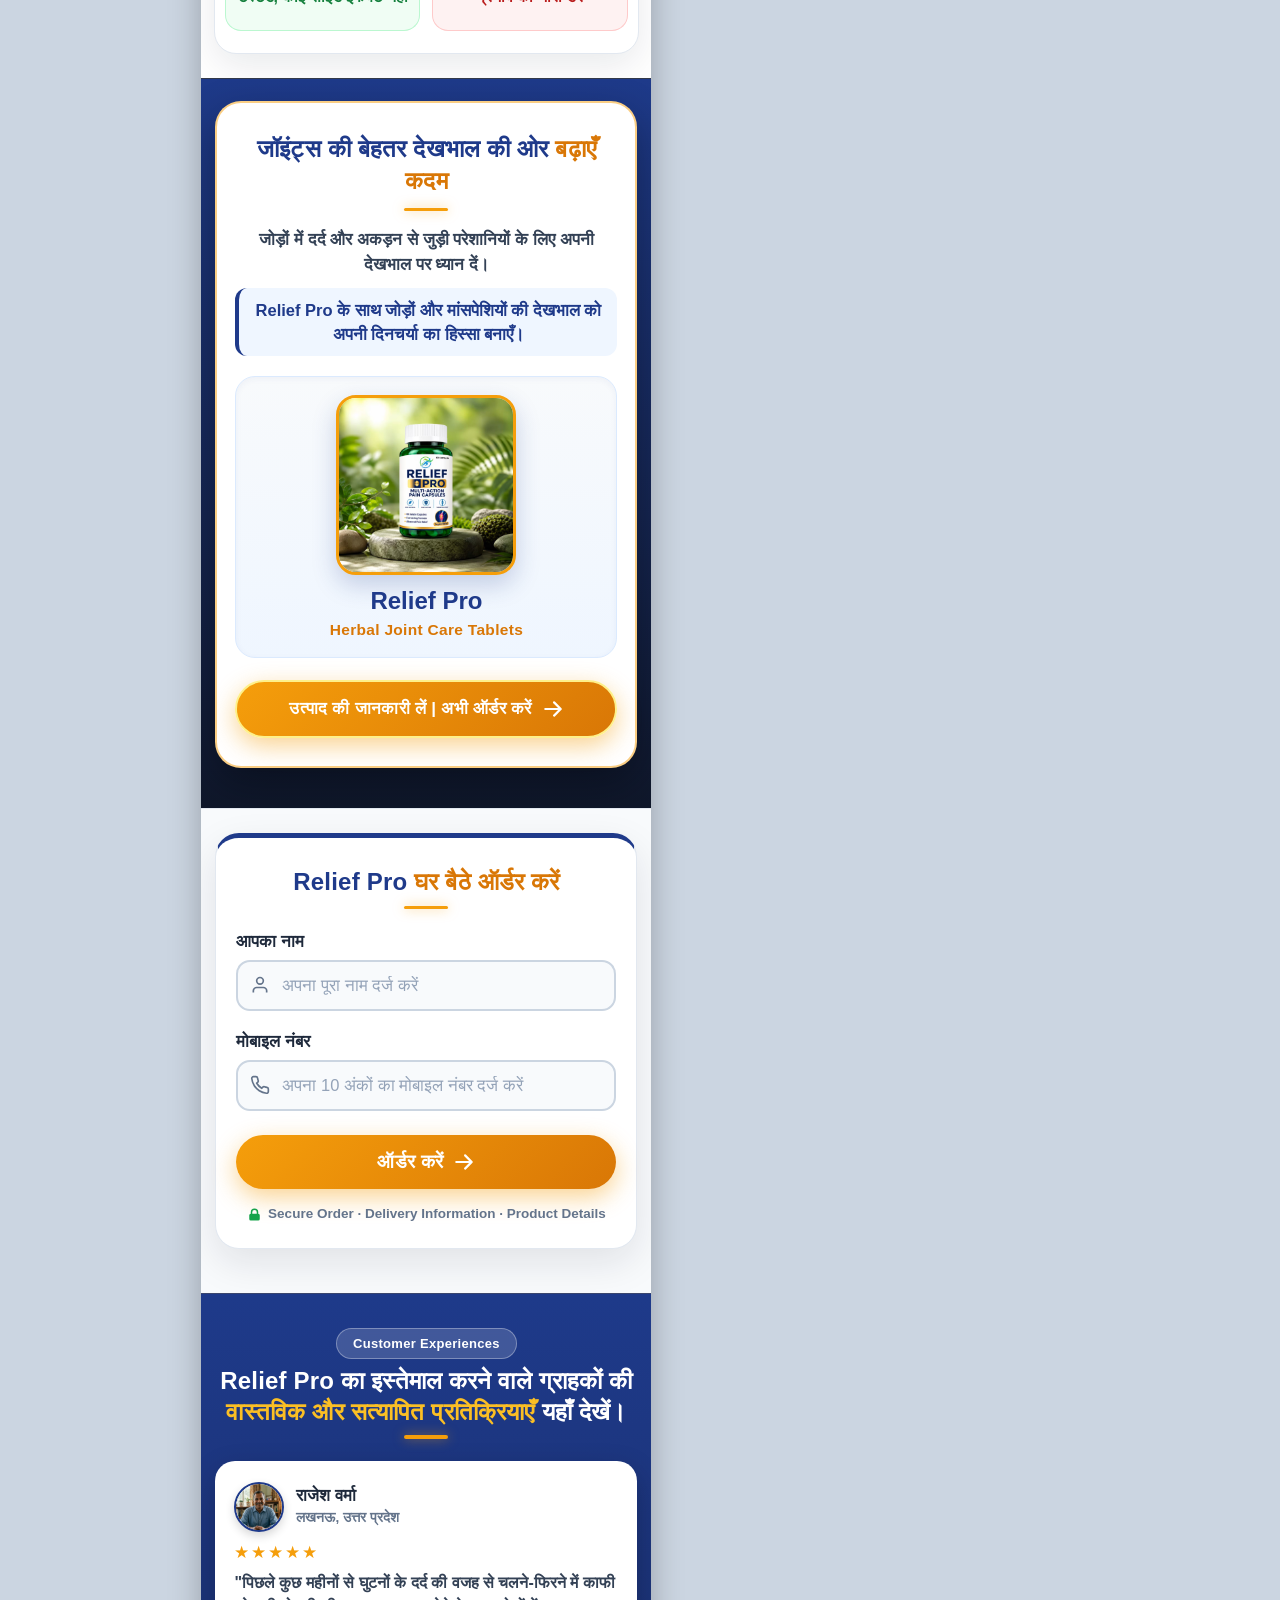
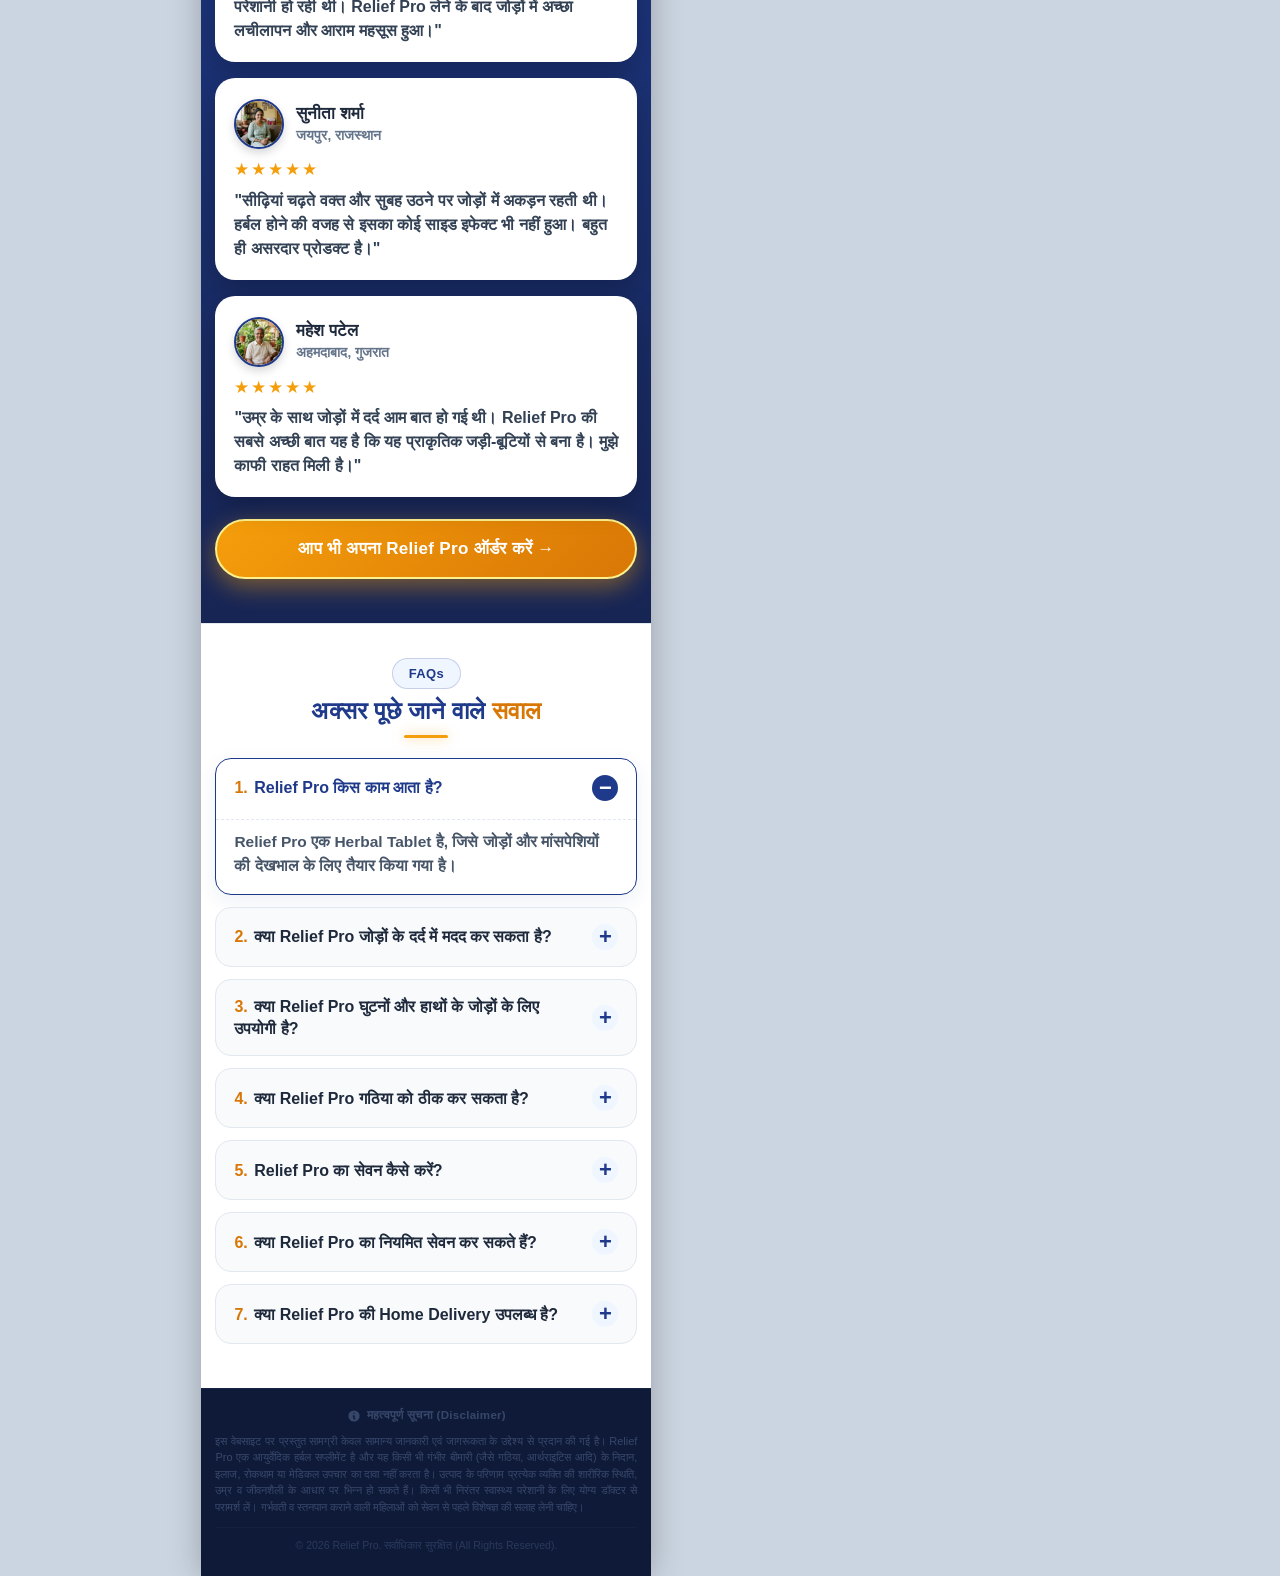
==== commit d084af26: "Add files via upload" ====
--- a/index.html
+++ b/index.html
@@ -957,6 +957,65 @@
     </footer>
   </div>
 
+  <!-- Order Confirmation Modal (Thank You Screen - Matches User Screenshot) -->
+  <div class="thankyou-modal-overlay" id="thankyouModal" aria-hidden="true">
+    <div class="thankyou-modal-card">
+      <!-- Close Button (Top Right) -->
+      <button type="button" class="modal-close-btn" id="modalCloseBtn" aria-label="Close">
+        <svg viewBox="0 0 24 24" width="18" height="18" stroke="currentColor" stroke-width="2.4" fill="none" stroke-linecap="round" stroke-linejoin="round">
+          <line x1="18" y1="6" x2="6" y2="18"></line>
+          <line x1="6" y1="6" x2="18" y2="18"></line>
+        </svg>
+      </button>
+
+      <!-- Success Checkmark Icon -->
+      <div class="modal-icon-circle">
+        <svg viewBox="0 0 24 24" width="36" height="36" fill="none" stroke="currentColor" stroke-width="3" stroke-linecap="round" stroke-linejoin="round">
+          <polyline points="20 6 9 17 4 12"></polyline>
+        </svg>
+      </div>
+
+      <!-- Order Confirmed Pill -->
+      <div class="modal-badge-pill">Order Confirmed!</div>
+
+      <!-- Personalized Greeting -->
+      <h3 class="modal-title">
+        बधाई हो, <span class="modal-name-highlight" id="modalUserName">ग्राहक</span>!
+      </h3>
+
+      <!-- Order Acceptance Subtitle -->
+      <p class="modal-subtitle">
+        आपके लिए <strong class="modal-prod-highlight">Relief Pro</strong> का ऑर्डर सफलतापूर्वक स्वीकार कर लिया गया है।
+      </p>
+
+      <!-- Order Summary Card -->
+      <div class="modal-details-card">
+        <div class="modal-detail-row">
+          <span class="detail-label">Order ID:</span>
+          <span class="detail-val order-id-val" id="modalOrderId">RP-593678</span>
+        </div>
+        <div class="modal-detail-row">
+          <span class="detail-label">Mobile:</span>
+          <span class="detail-val" id="modalUserPhone">+91 ----------</span>
+        </div>
+        <div class="modal-detail-row">
+          <span class="detail-label">Delivery:</span>
+          <span class="detail-val delivery-free">FREE Express Delivery</span>
+        </div>
+      </div>
+
+      <!-- Support / Contact Notice -->
+      <p class="modal-contact-note">
+        हमारे विशेषज्ञ जल्द ही डिलीवरी कन्फर्मेशन के लिए आपसे संपर्क करेंगे।
+      </p>
+
+      <!-- Dismiss Button -->
+      <button type="button" class="modal-done-btn" id="modalDoneBtn">
+        धन्यवाद, ठीक है
+      </button>
+    </div>
+  </div>
+
   <script src="script.js"></script>
 </body>
 
--- a/style.css
+++ b/style.css
@@ -58,8 +58,166 @@
   background-color: var(--royal-blue-dark);
   min-height: 100vh;
   box-shadow: 0 0 30px rgba(0, 0, 0, 0.25);
-  overflow-x: hidden;
-  position: relative;
+  overflow-x: clip;
+  position: relative;
+}
+
+/* ========================================================
+   Top Navigation / Sticky Brand Header (Matches User Reference)
+   ======================================================== */
+.top-nav-bar {
+  position: sticky;
+  top: 0;
+  left: 0;
+  width: 100%;
+  background-color: #FFFFFF;
+  border-bottom: 1.5px solid #E2E8F0;
+  box-shadow: 0 3px 12px rgba(15, 23, 42, 0.08);
+  z-index: 1000;
+  padding: 8px 12px;
+}
+
+.top-nav-container {
+  display: flex;
+  align-items: center;
+  justify-content: space-between;
+  gap: 8px;
+  width: 100%;
+  max-width: 425px;
+  margin: 0 auto;
+}
+
+/* Brand Info (Left) */
+.top-nav-brand {
+  display: flex;
+  align-items: center;
+  gap: 8px;
+  text-decoration: none;
+  min-width: 0;
+}
+
+.brand-logo-icon {
+  width: 36px;
+  height: 36px;
+  min-width: 36px;
+  border-radius: 50%;
+  background: linear-gradient(135deg, #2563EB 0%, #1E3A8A 100%);
+  color: #FFFFFF;
+  display: flex;
+  align-items: center;
+  justify-content: center;
+  box-shadow: 0 2px 8px rgba(31, 58, 138, 0.25);
+  flex-shrink: 0;
+}
+
+.brand-text-wrap {
+  display: flex;
+  flex-direction: column;
+  min-width: 0;
+}
+
+.brand-name {
+  font-family: 'Poppins', sans-serif;
+  font-size: 16.5px;
+  font-weight: 800;
+  color: #1E3A8A;
+  line-height: 1.15;
+  letter-spacing: -0.2px;
+}
+
+.brand-tagline {
+  font-family: 'Mukta', sans-serif;
+  font-size: 11px;
+  font-weight: 700;
+  color: #2563EB;
+  line-height: 1.15;
+  margin-top: 1px;
+  white-space: nowrap;
+  overflow: hidden;
+  text-overflow: ellipsis;
+}
+
+/* Order Button (Right) */
+.top-nav-btn {
+  display: inline-flex;
+  align-items: center;
+  gap: 7px;
+  background: linear-gradient(135deg, #2563EB 0%, #1E3A8A 100%);
+  padding: 5px 12px 5px 6px;
+  border-radius: 9999px;
+  text-decoration: none;
+  box-shadow: 0 4px 12px rgba(37, 99, 235, 0.35);
+  transition: transform 0.2s ease, box-shadow 0.2s ease;
+  flex-shrink: 0;
+}
+
+.top-nav-btn:hover,
+.top-nav-btn:active {
+  transform: translateY(-1px);
+  box-shadow: 0 6px 16px rgba(37, 99, 235, 0.45);
+}
+
+.nav-cart-circle {
+  width: 28px;
+  height: 28px;
+  min-width: 28px;
+  border-radius: 50%;
+  background: #FFFFFF;
+  color: #1E3A8A;
+  display: flex;
+  align-items: center;
+  justify-content: center;
+  box-shadow: 0 2px 5px rgba(0, 0, 0, 0.12);
+  flex-shrink: 0;
+}
+
+.nav-btn-text {
+  font-family: 'Mukta', 'Poppins', sans-serif;
+  font-size: 13.5px;
+  font-weight: 700;
+  color: #FFFFFF;
+  white-space: nowrap;
+}
+
+.nav-btn-arrow {
+  color: #FFFFFF;
+  font-size: 13.5px;
+  font-weight: 800;
+  line-height: 1;
+  transition: transform 0.2s ease;
+}
+
+.top-nav-btn:hover .nav-btn-arrow {
+  transform: translateX(2px);
+}
+
+@media (max-width: 360px) {
+  .top-nav-bar {
+    padding: 7px 10px;
+  }
+  .brand-logo-icon {
+    width: 32px;
+    height: 32px;
+    min-width: 32px;
+  }
+  .brand-name {
+    font-size: 15px;
+  }
+  .brand-tagline {
+    font-size: 10px;
+  }
+  .top-nav-btn {
+    padding: 4px 10px 4px 5px;
+    gap: 5px;
+  }
+  .nav-cart-circle {
+    width: 24px;
+    height: 24px;
+    min-width: 24px;
+  }
+  .nav-btn-text {
+    font-size: 12px;
+  }
 }
 
 /* ========================================================
